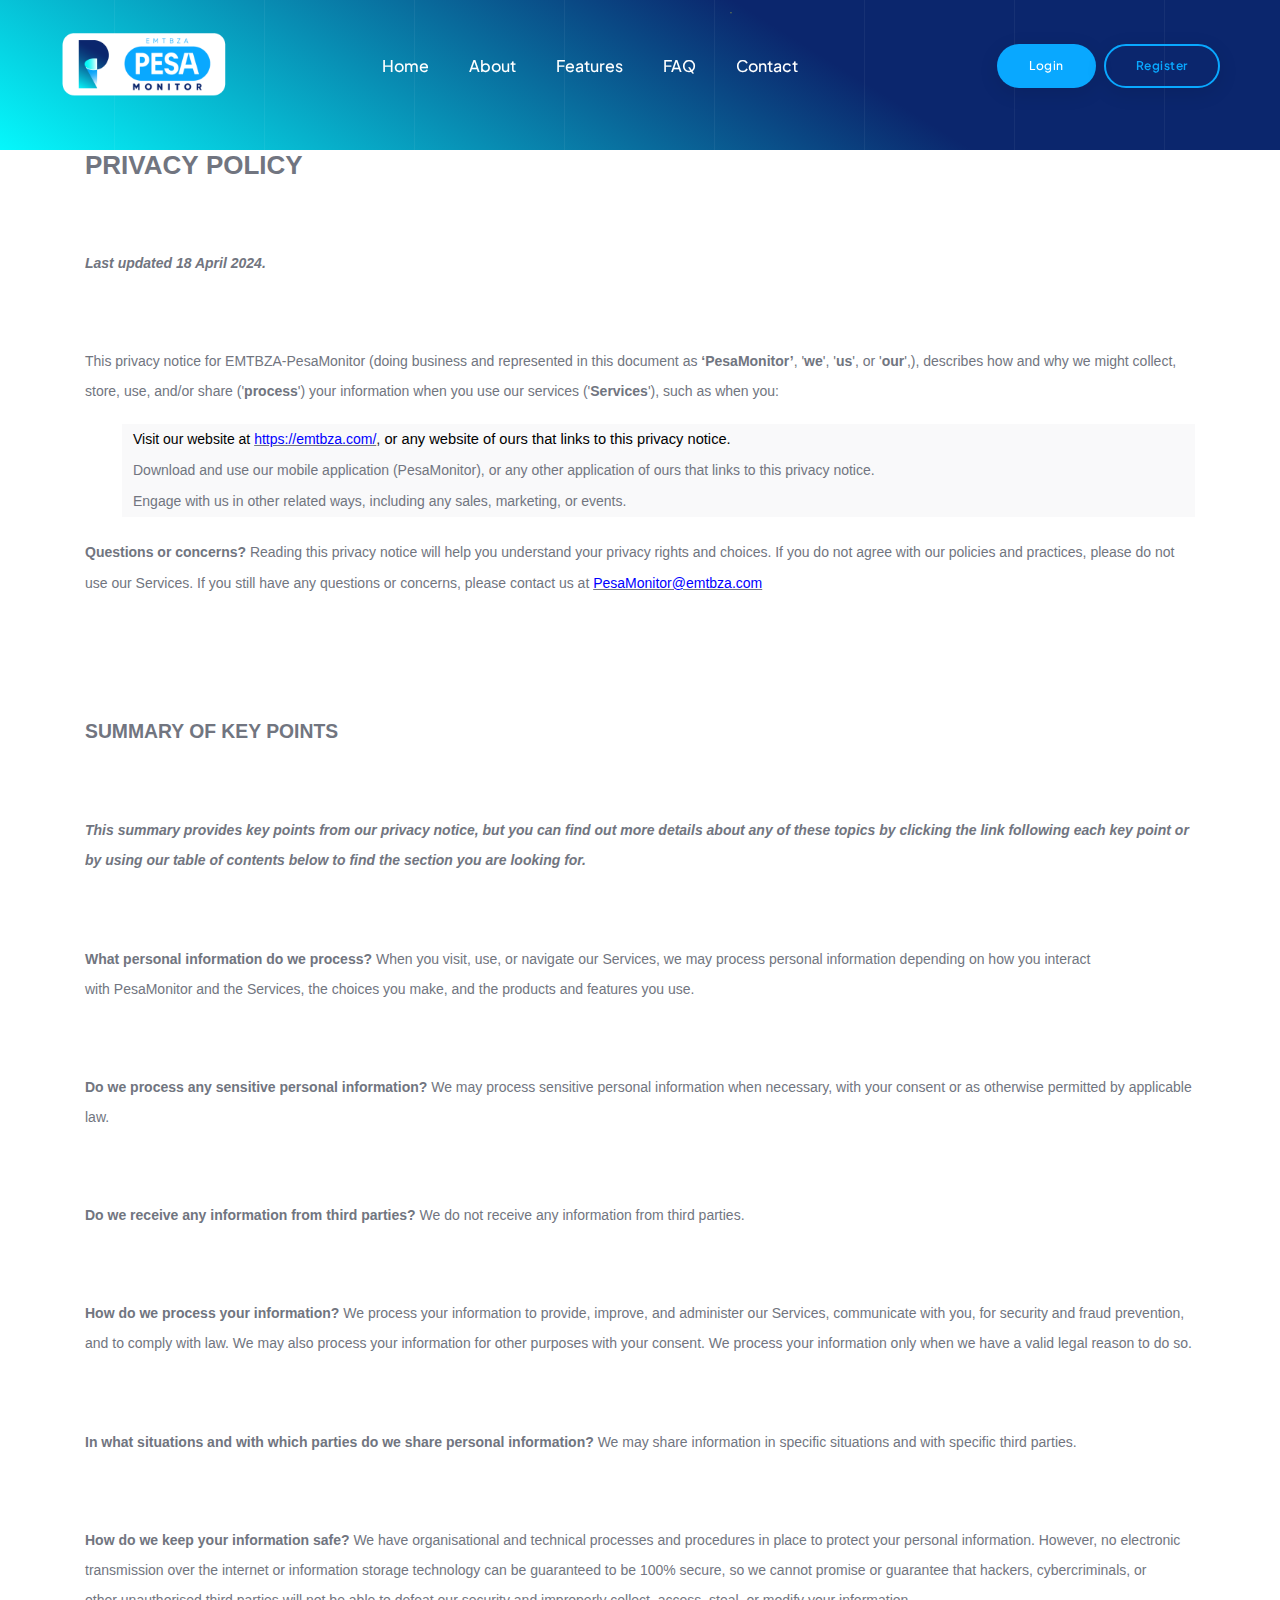
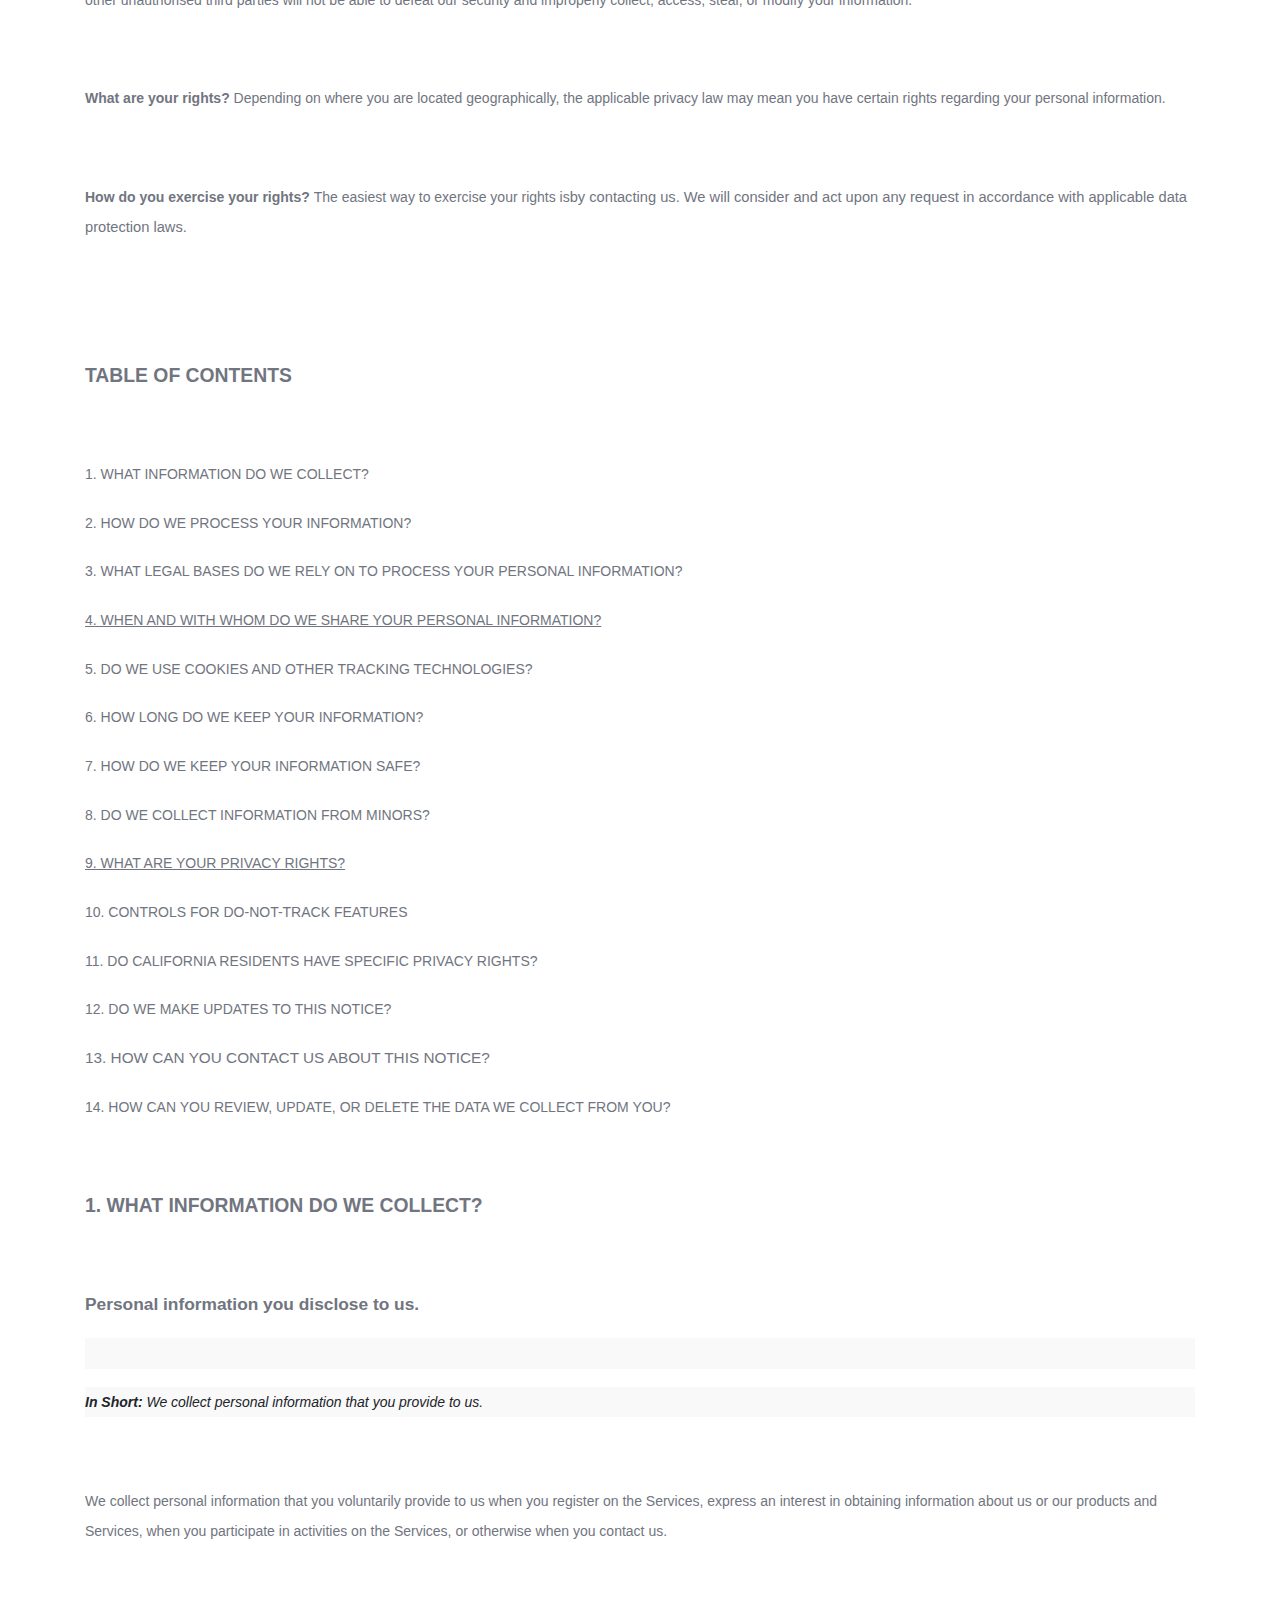
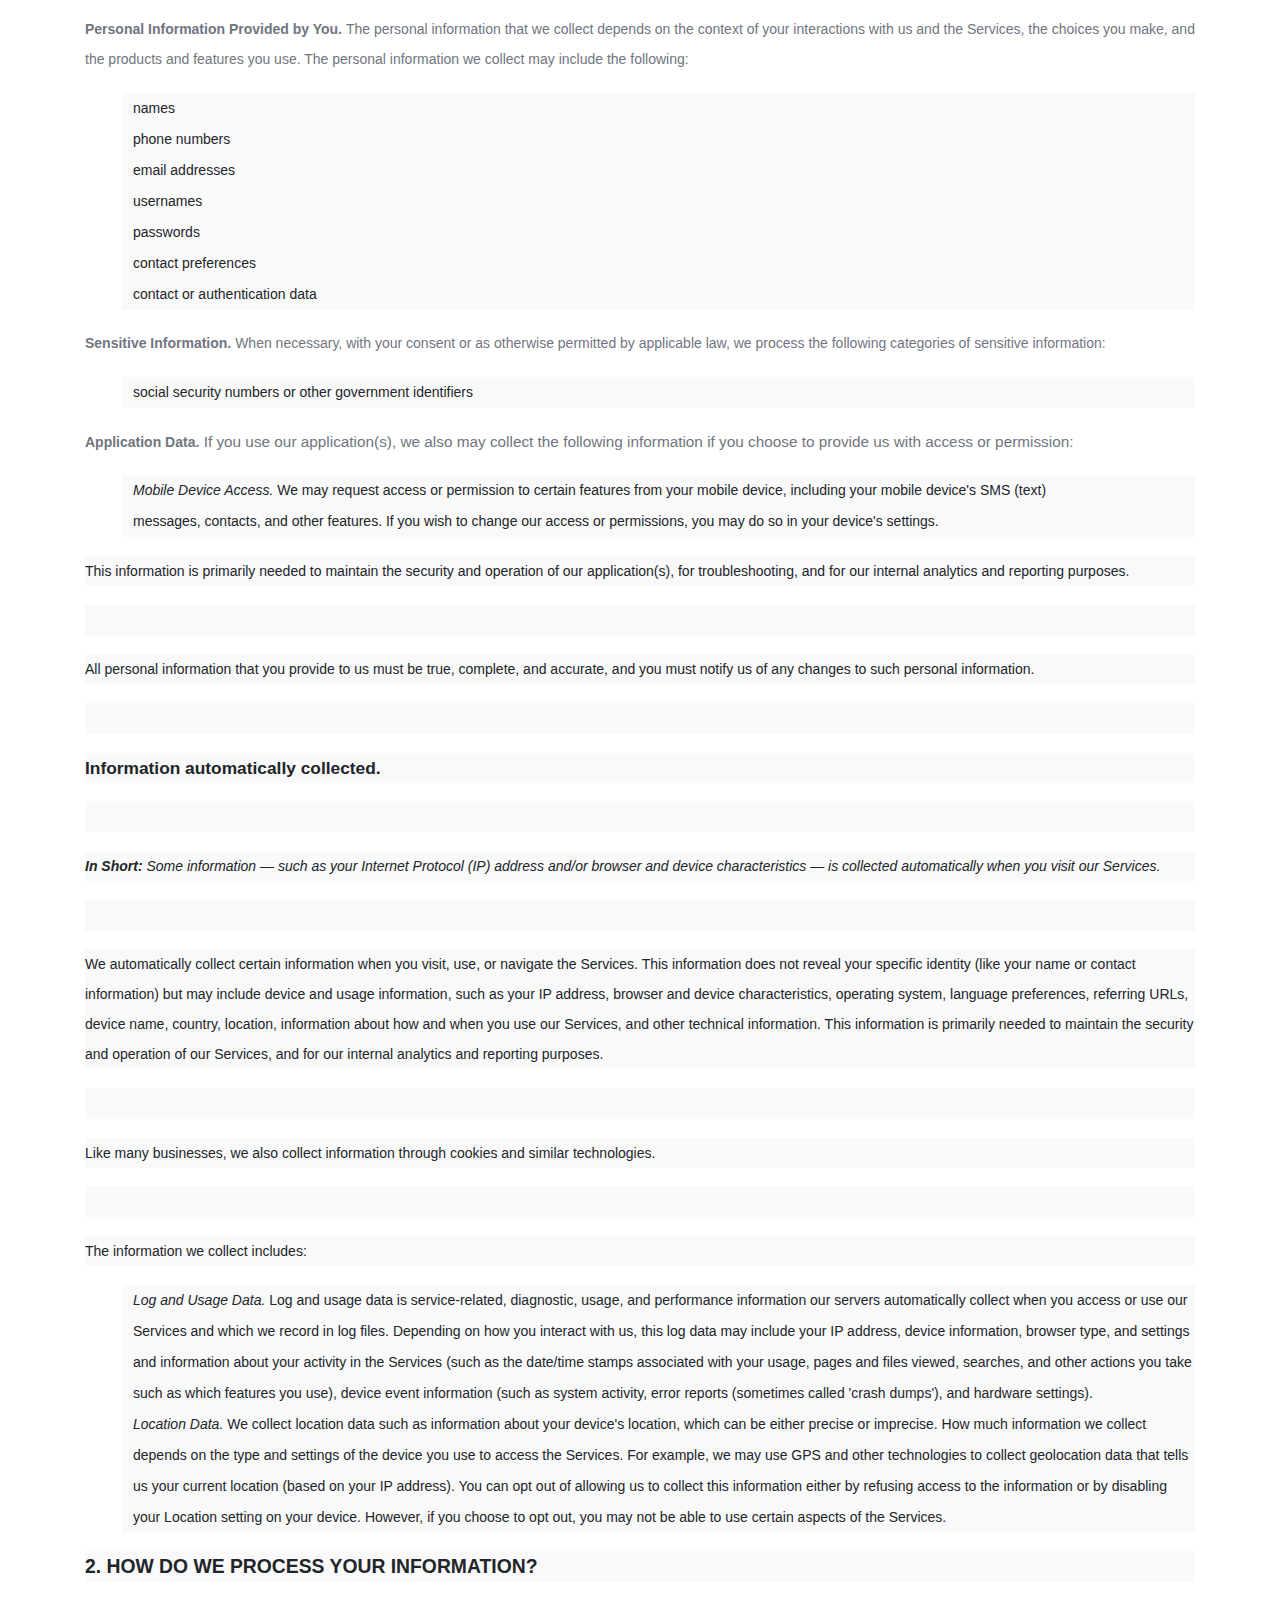
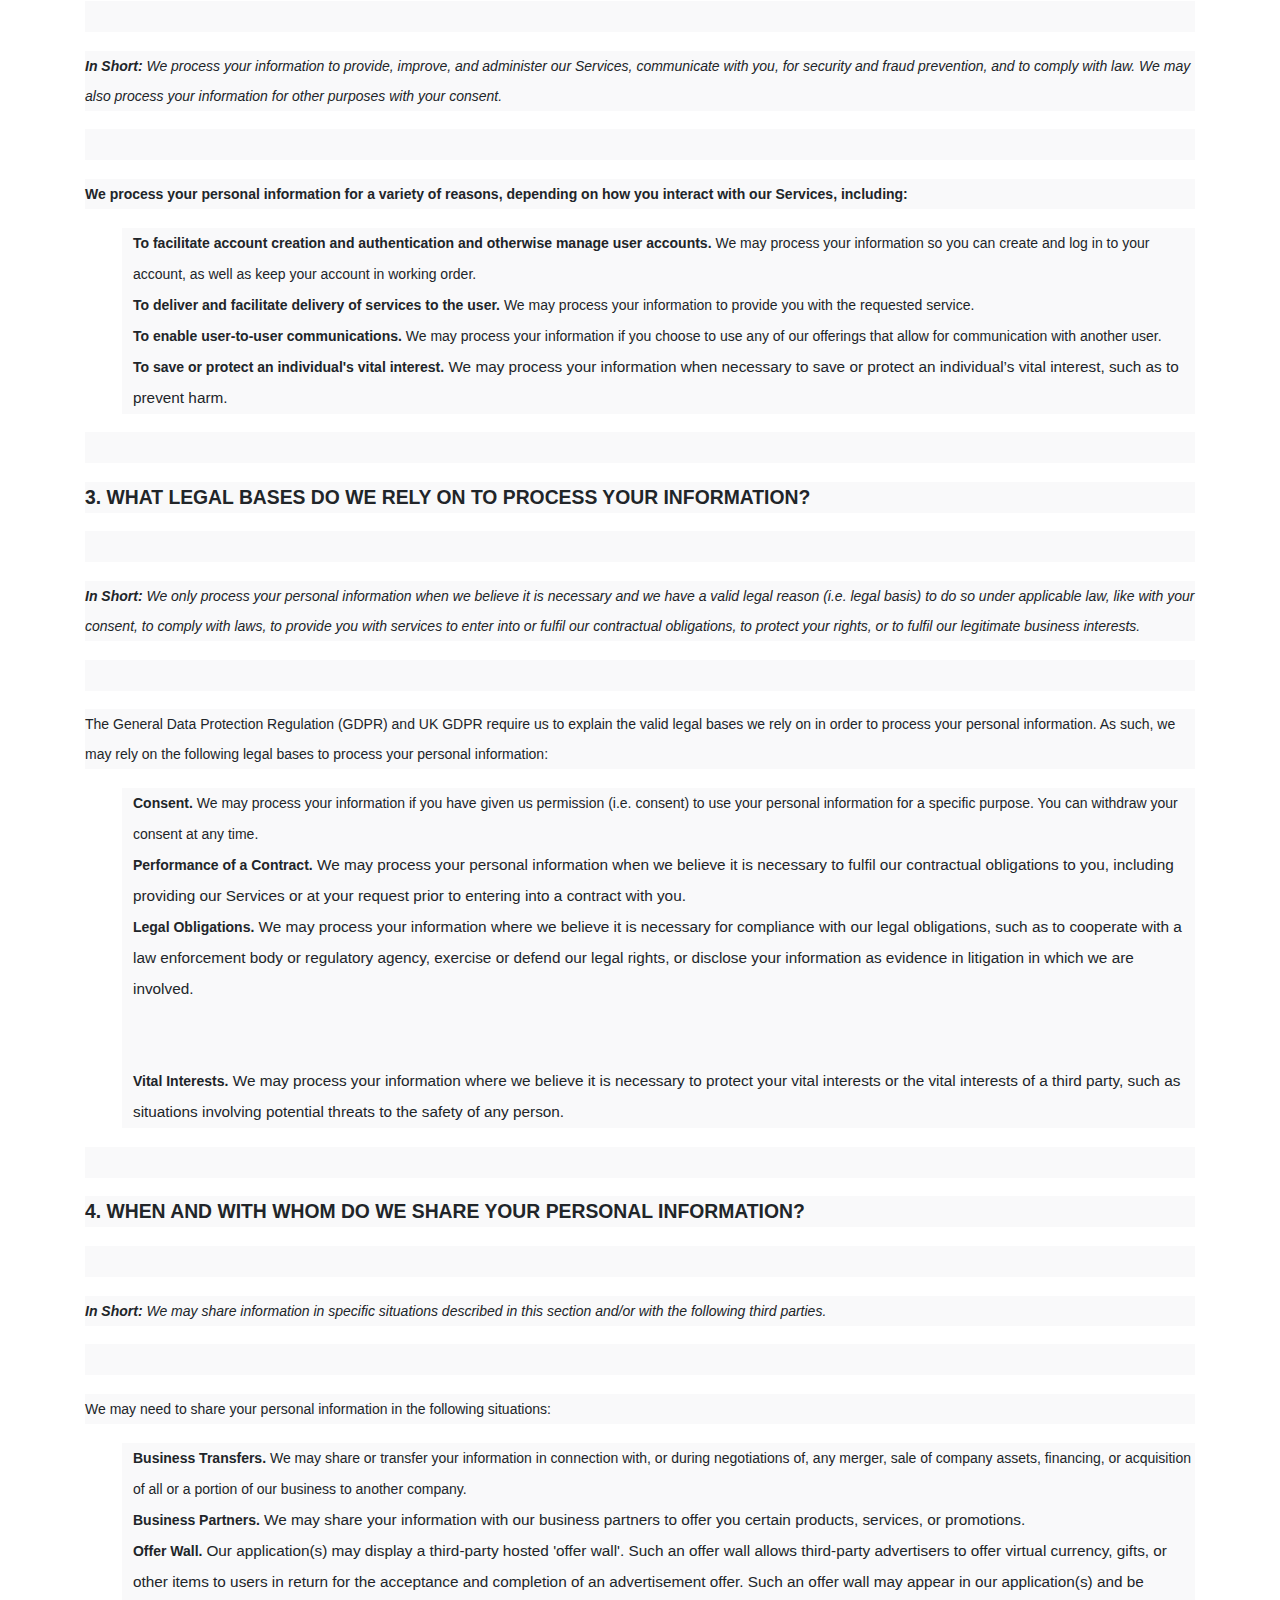
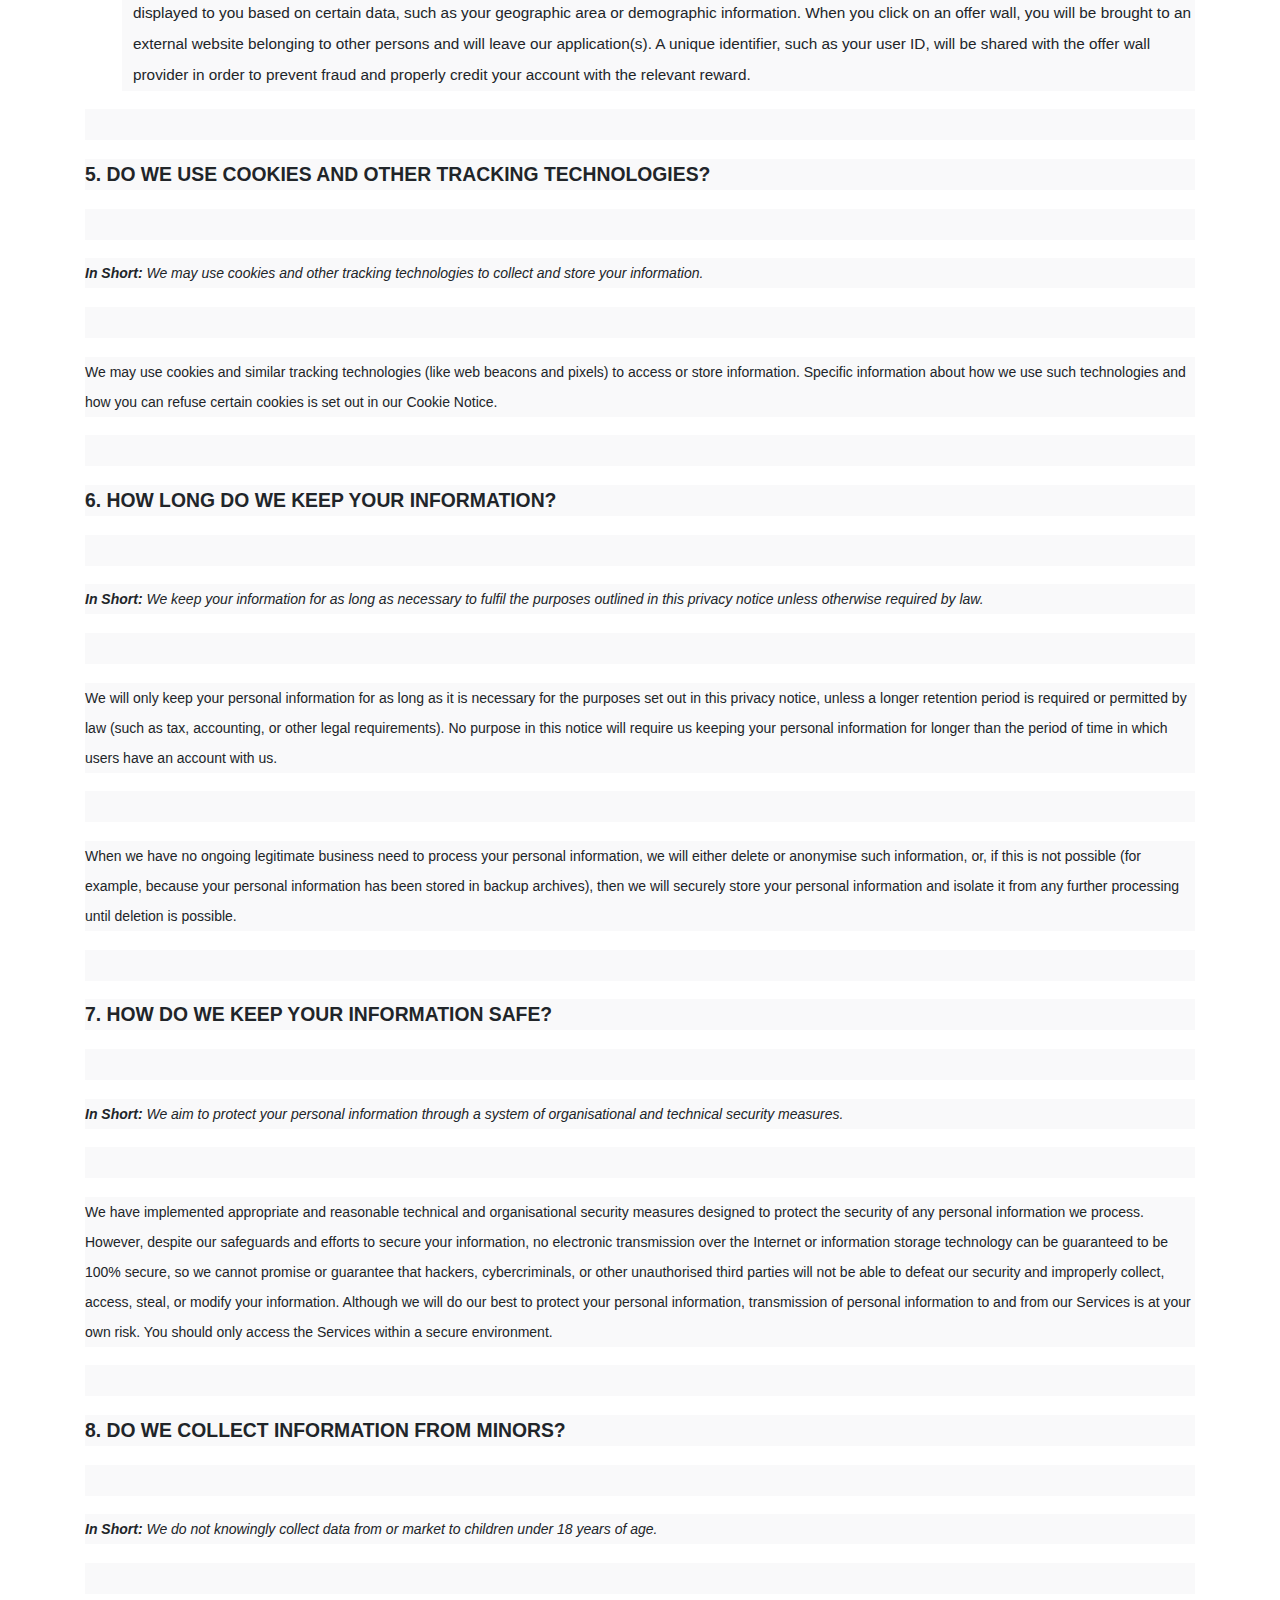
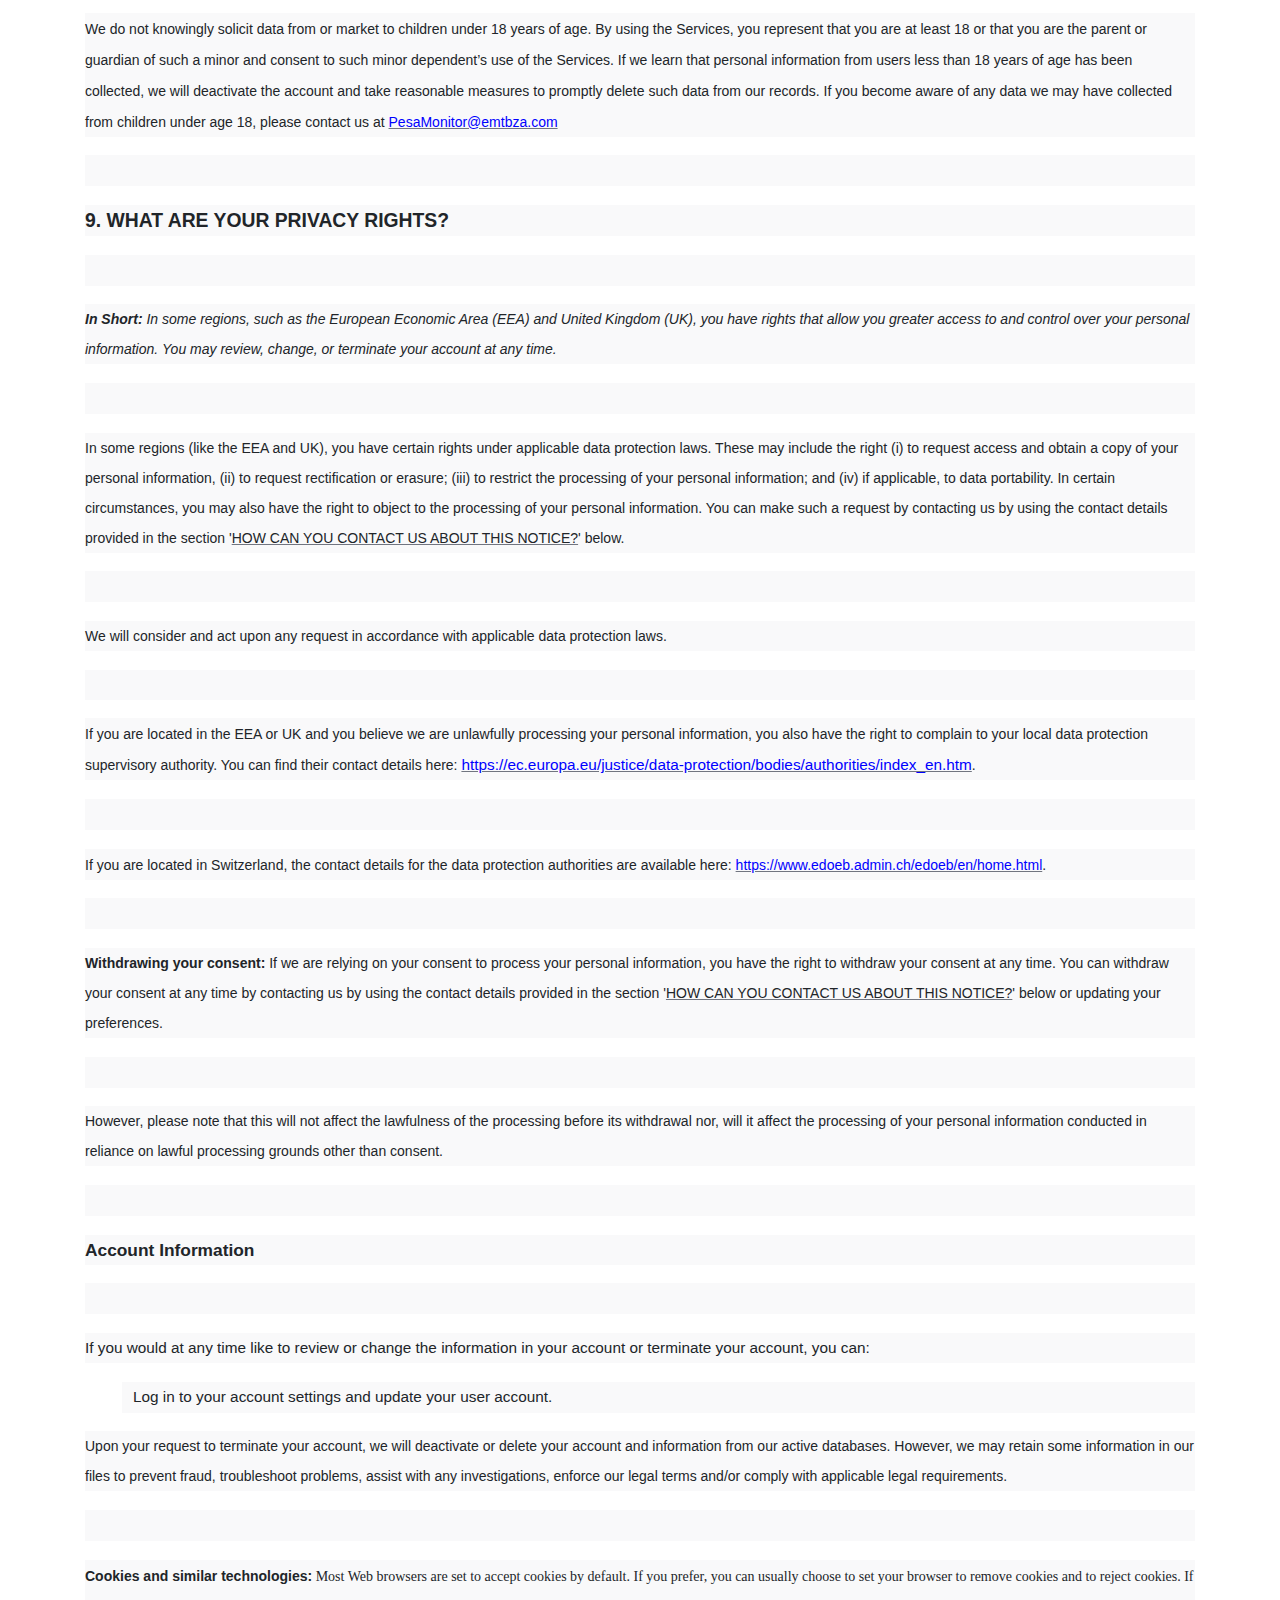
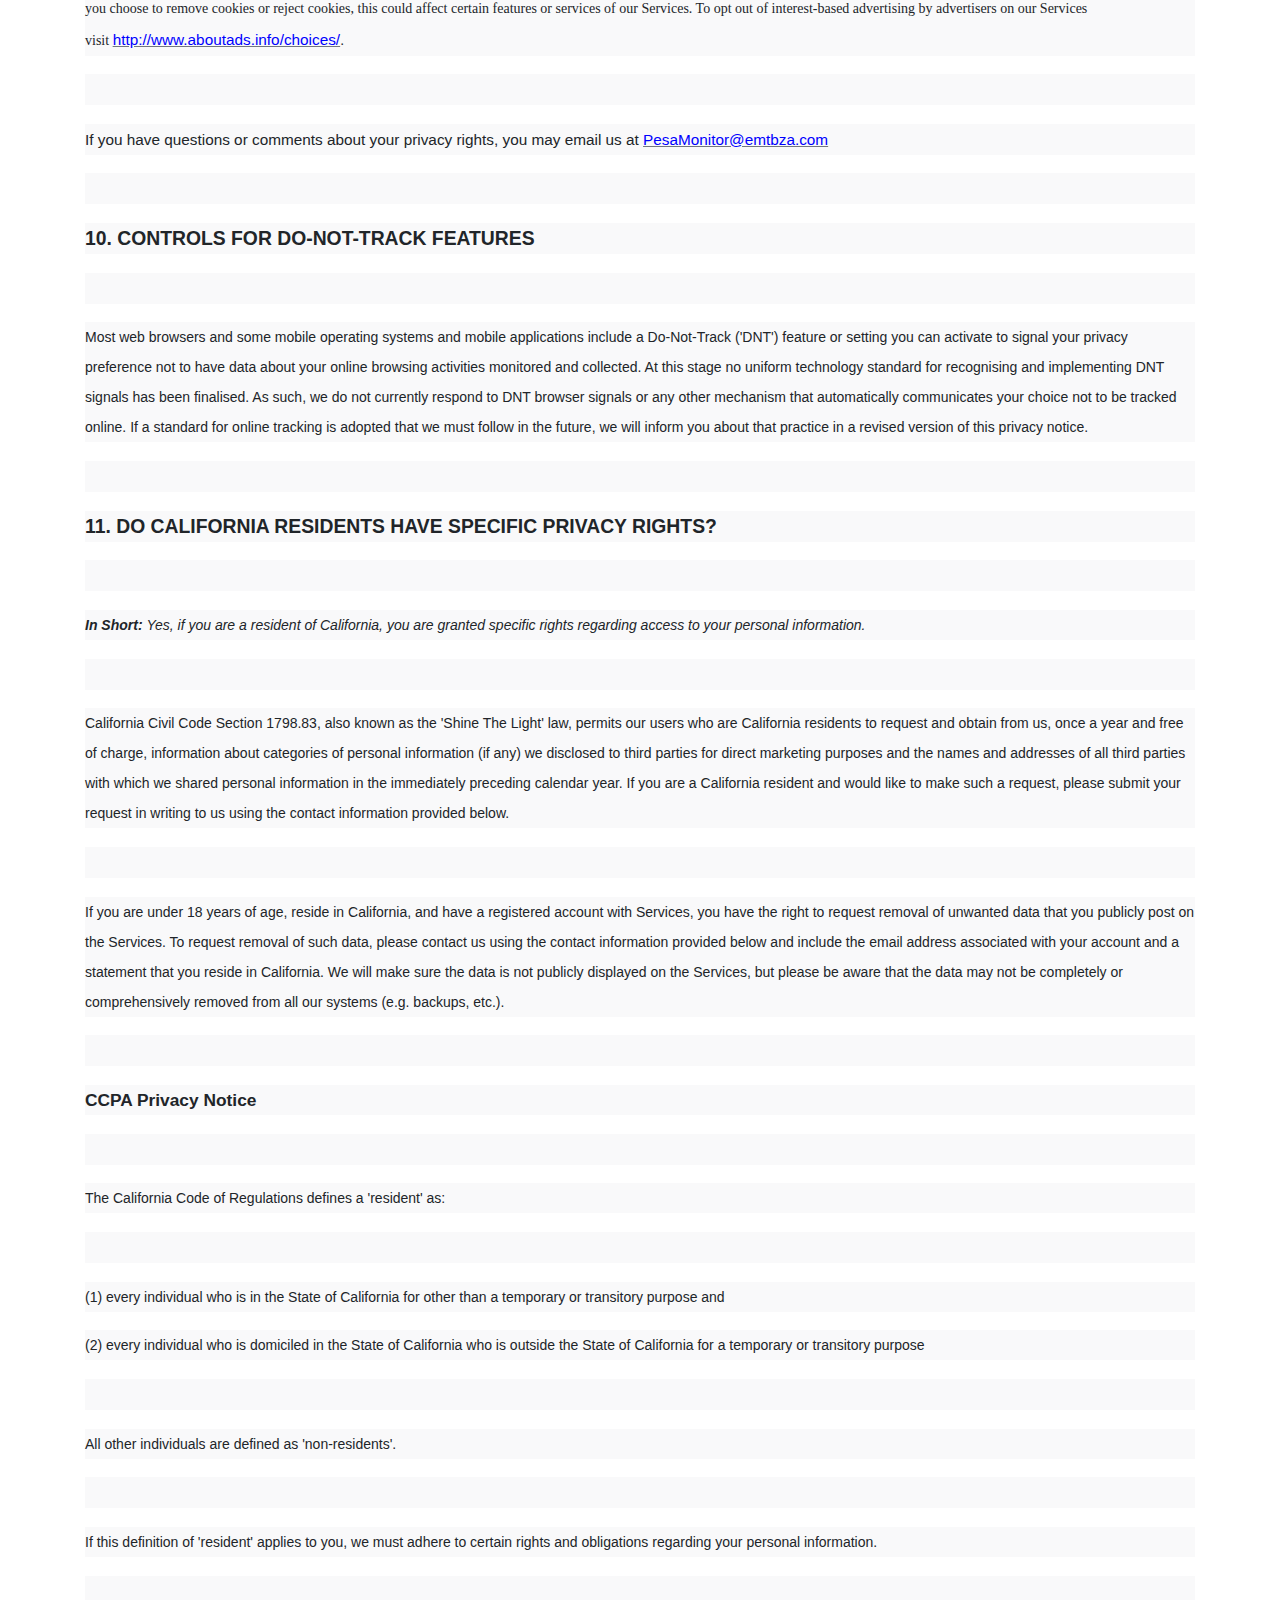
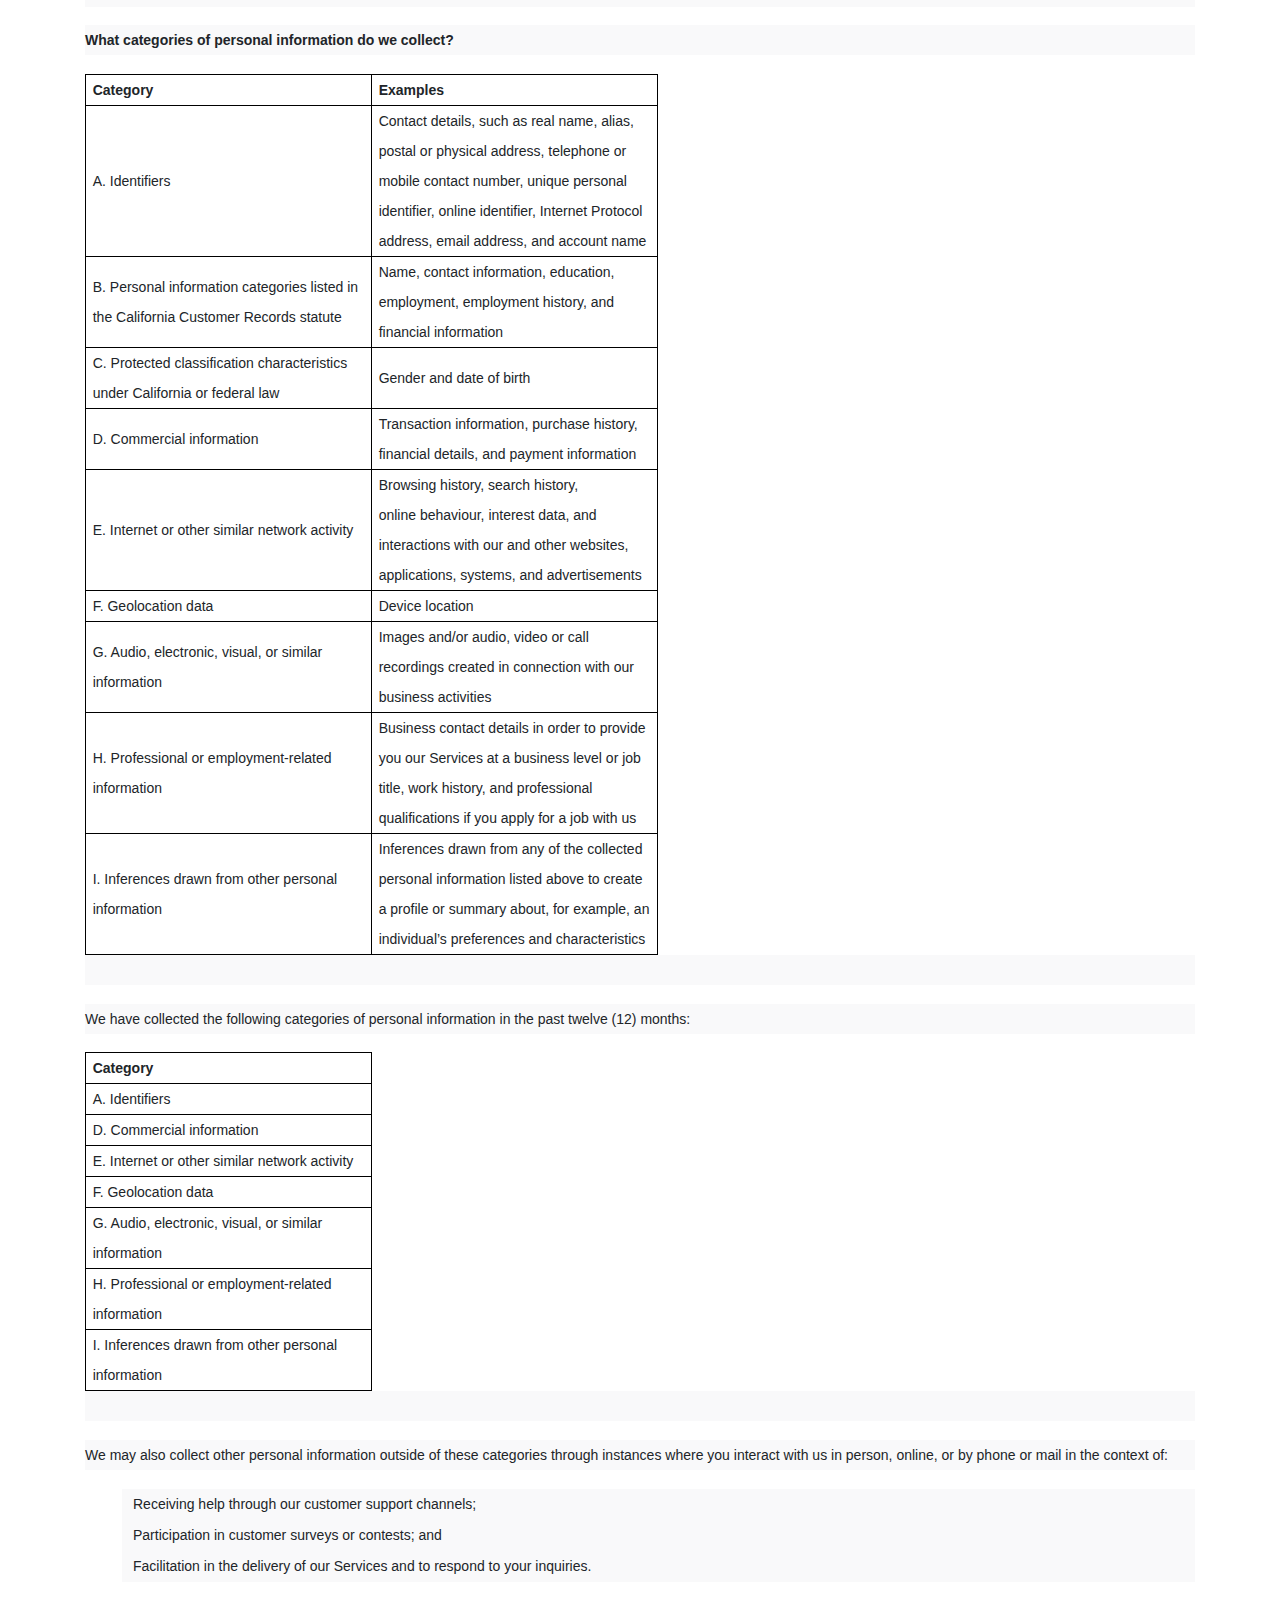
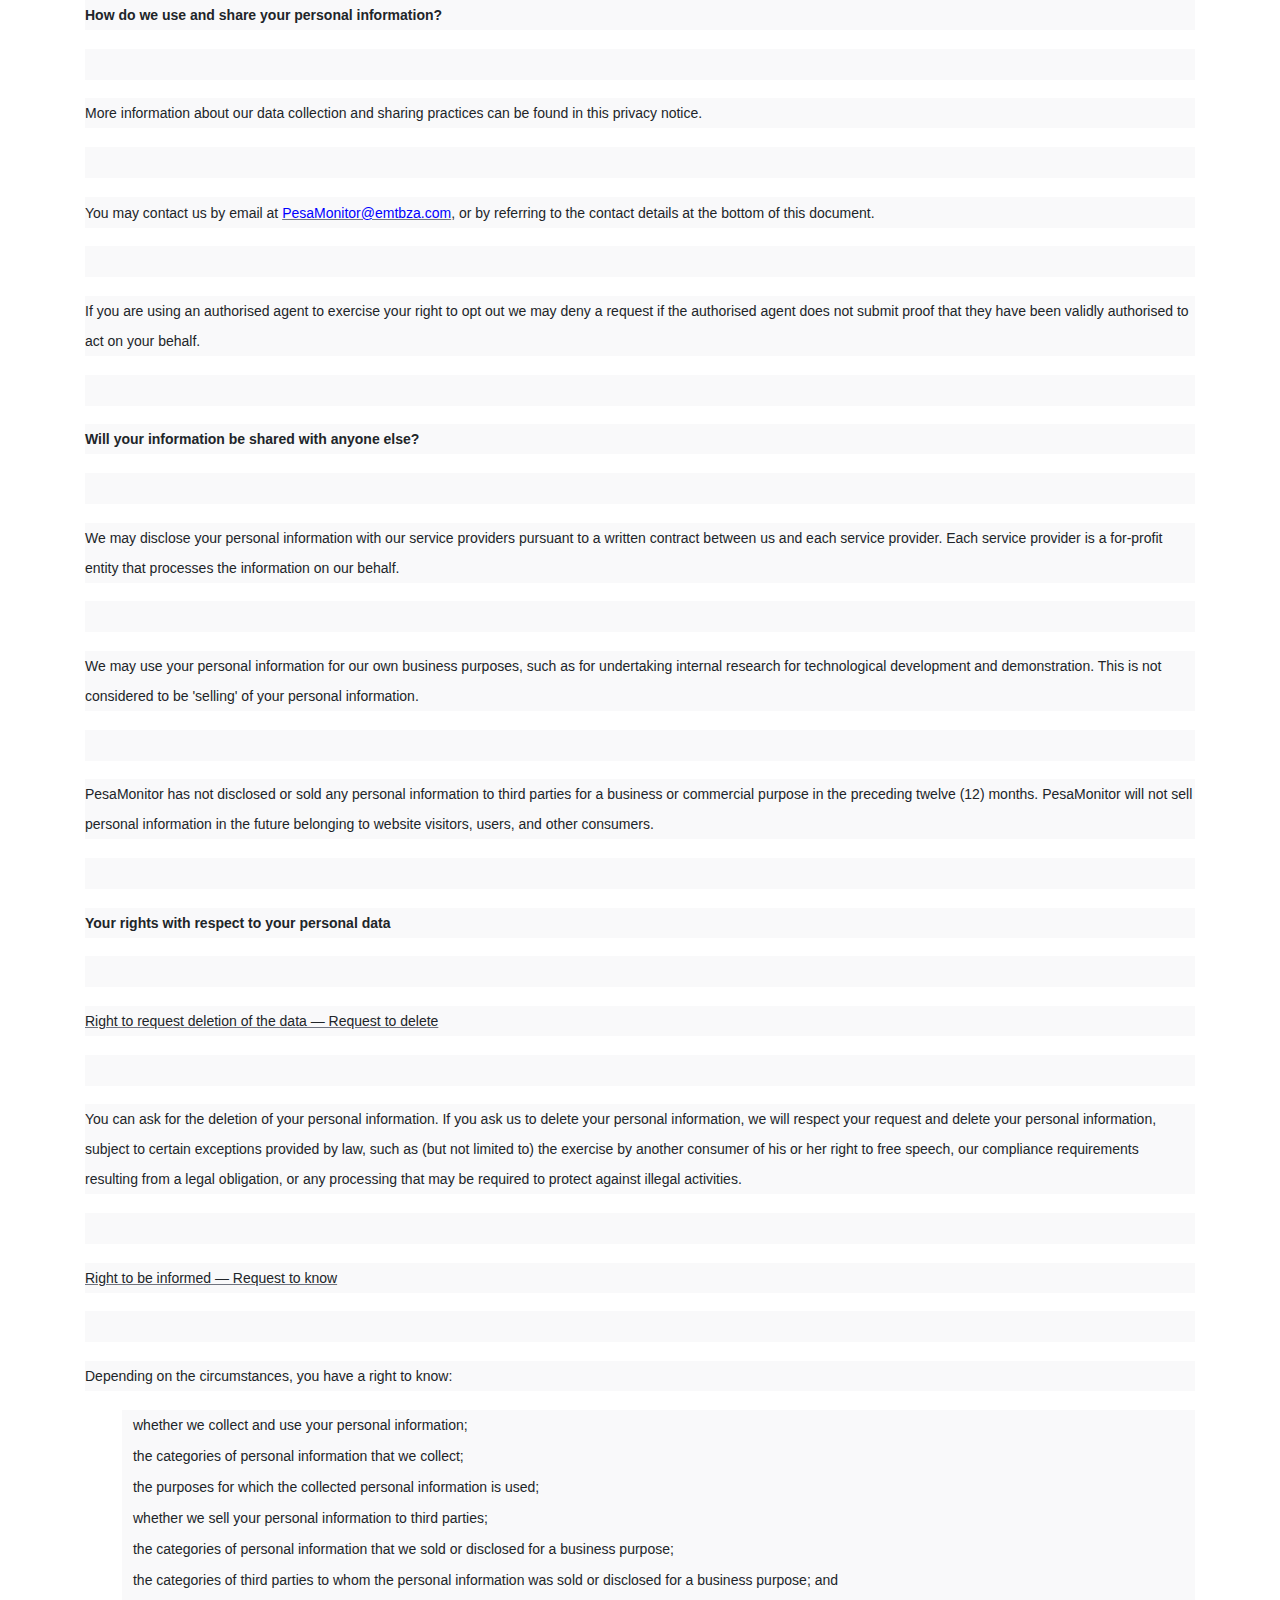
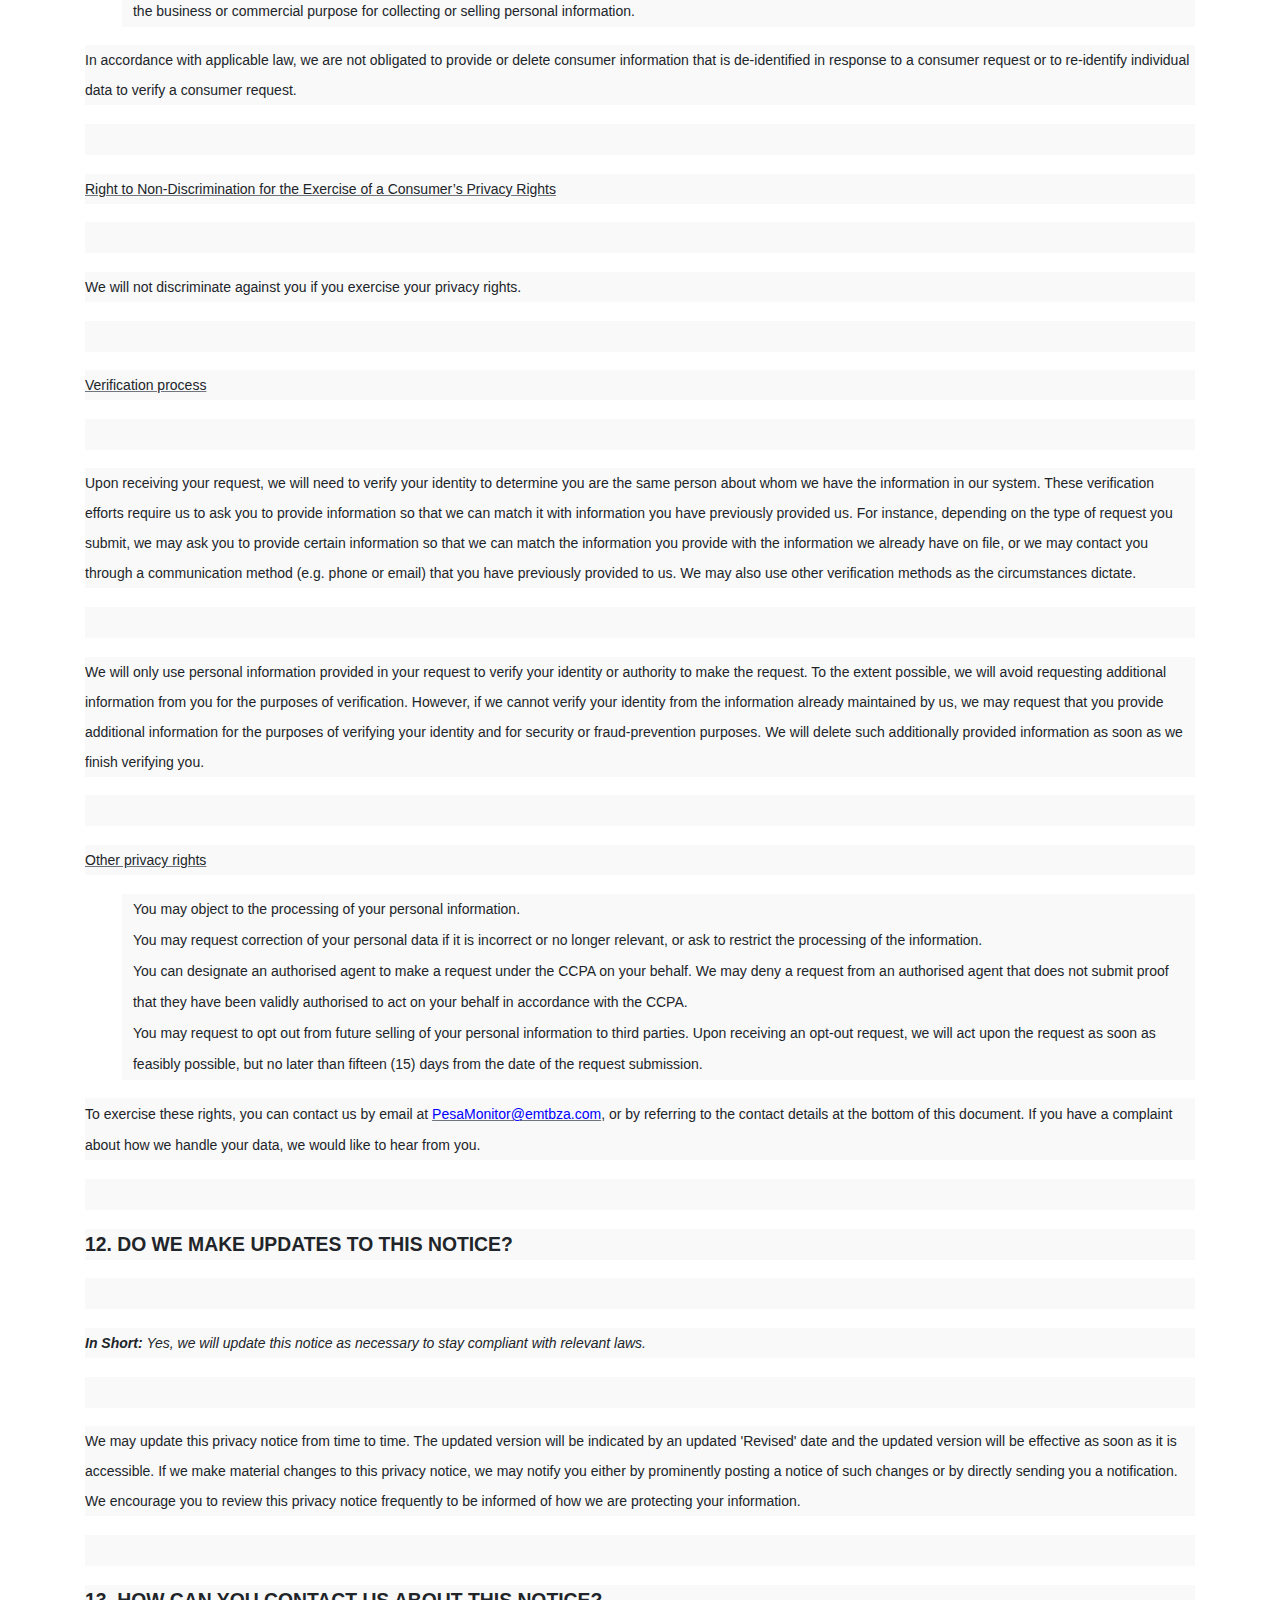
==== privacy-policy.html @ 973ac219 "Landing page" ====
<!doctype html>
<html class="no-js" lang="en">
    <head>
        <title>Pesa Monitor by EMTBZA - Addressing the lack of transparency and accountability in African economic growth</title>
        <meta charset="utf-8">
        <meta http-equiv="X-UA-Compatible" content="IE=edge" />
        <meta name="author" content="ThemeZaa">
        <meta name="viewport" content="width=device-width,initial-scale=1.0" />
        <meta name="description" content="Elevate your online presence with Crafto - a modern, versatile, multipurpose Bootstrap 5 responsive HTML5, SCSS template using highly creative 48+ ready demos.">
        <!-- favicon icon -->
        <link rel="shortcut icon" href="images/favicon.png">
        <link rel="apple-touch-icon" href="images/apple-touch-icon-57x57.png">
        <link rel="apple-touch-icon" sizes="72x72" href="images/apple-touch-icon-72x72.png">
        <link rel="apple-touch-icon" sizes="114x114" href="images/apple-touch-icon-114x114.png">
        <!-- google fonts preconnect -->
        <link rel="preconnect" href="https://fonts.googleapis.com" crossorigin>
        <link rel="preconnect" href="https://fonts.gstatic.com" crossorigin>
        <!-- style sheets and font icons -->
        <link rel="stylesheet" href="css/vendors.min.css"/>
        <link rel="stylesheet" href="css/icon.min.css"/>
        <link rel="stylesheet" href="css/style.css"/>
        <link rel="stylesheet" href="css/responsive.css"/>
        <link rel="stylesheet" href="demos/elearning/elearning.css" />
    </head>
    <body data-mobile-nav-trigger-alignment="right" data-mobile-nav-style="modern" data-mobile-nav-bg-color="#313e3b">
        <!-- start header -->
        <header> 
            <!-- start navigation -->
            <nav class="navbar navbar-expand-lg header-transparent bg-transparent header-reverse" data-header-hover="light">
                <div class="container-fluid">
                    <div class="col-auto col-lg-2 me-lg-0 me-auto">
                        <a class="navbar-brand" href="/">
                            <img src="images/logovmtool.png" data-at2x="images/logovmtool.png" alt="" class="default-logo">
                            <img src="images/logovmtool.png" data-at2x="images/logovmtool.png" alt="" class="alt-logo">
                            <img src="images/logovmtool.png" data-at2x="images/logovmtool.png" alt="" class="mobile-logo"> 
                        </a>
                    </div>
                    <div class="col-auto menu-order position-static">
                        <button class="navbar-toggler float-start" type="button" data-bs-toggle="collapse" data-bs-target="#navbarNav" aria-controls="navbarNav" aria-label="Toggle navigation">
                            <span class="navbar-toggler-line"></span>
                            <span class="navbar-toggler-line"></span>
                            <span class="navbar-toggler-line"></span>
                            <span class="navbar-toggler-line"></span>
                        </button>
                        <div class="collapse navbar-collapse" id="navbarNav"> 
                            <ul class="navbar-nav alt-font"> 
                                <li class="nav-item"><a href="/" class="nav-link">Home</a></li>
                                <li class="nav-item"><a href="#about" class="nav-link">About</a></li>
                                <li class="nav-item"><a href="#feature" class="nav-link">Features</a></li>
                                <li class="nav-item"><a href="#faq" class="nav-link">FAQ</a></li>
                                <li class="nav-item"><a href="#contact" class="nav-link">Contact</a></li>
                            </ul>
                        </div>
                    </div>
                    <div class="col-auto col-lg-3 text-end d-none d-sm-flex">
                        <div class="header-icon">
                            <div class="me-lg-2"><a href="/login" target="_blank"
                                class="btn btn-dual btn-dark-gray btn-small btn-switch-text btn-rounded text-transform-none btn-box-shadow purchase-envato">
                                <span>
                                    <span class="btn-double-text" data-text="Login">Login</span>
                                </span>
                            </a></div>
                            <div><a href="/register" target="_blank"
                                    class="btn btn-dual btn-transparent-light-gray btn-small btn-switch-text btn-rounded text-transform-none btn-box-shadow purchase-envato">
                                    <span>
                                        <span class="btn-double-text" data-text="Register">Register</span>
                                    </span>
                                </a></div>
                        </div>  
                    </div>
                </div>
            </nav>
            <!-- end navigation -->
        </header>
        <!-- end header --> 
        <!-- start section -->
        <section class="p-0 hero-home-bg overflow-hidden bg-dark-gray full-screen ipad-top-space-margin md-h-auto position-relative md-pb-70px sm-pb-40px cover-background h-custom">
            <div class="background-position-center-top h-100 w-100 position-absolute left-0px top-0" style="background-image: url('images/vertical-line-bg-small.svg')"></div>
            <div id="particles-style-01" class="h-100 position-absolute left-0px top-0 w-100" data-particle="true" data-particle-options='{"particles": {"number": {"value": 6,"density": {"enable": true,"value_area": 2000}},"color": {"value": ["#d5d52b", "#d5d52b", "#d5d52b", "#d5d52b", "#d5d52b"]},"shape": {"type": "circle","stroke":{"width":0,"color":"#000000"}},"opacity": {"value": 1,"random": false,"anim": {"enable": false,"speed": 1,"sync": false}},"size": {"value": 8,"random": true,"anim": {"enable": false,"sync": true}},"line_linked":{"enable":false,"distance":0,"color":"#ffffff","opacity":1,"width":1},"move": {"enable": true,"speed":1,"direction": "right","random": false,"straight": false}},"interactivity": {"detect_on": "canvas","events": {"onhover": {"enable": false,"mode": "repulse"},"onclick": {"enable": false,"mode": "push"},"resize": true}},"retina_detect": false}'></div> 
            <div class="position-absolute left-minus-80px top-25" data-bottom-top="transform: translateY(-80px)" data-top-bottom="transform: translateY(80px)">
                
            </div>
        </section>
        <section class="p-0">
            <div class="container">
                <div class="privacy">
                    <div>
                        <p style="margin-top:0pt; margin-bottom:14pt; font-size:19.5pt; background-color:#ffffff;"><strong><span
                                    style="font-family:Arial;">PRIVACY</span></strong><strong><span
                                    style="font-family:Arial;">&nbsp;</span></strong><strong><span
                                    style="font-family:Arial;">POLICY</span></strong></p>
                        <p style="margin-top:0pt; margin-bottom:14pt; font-size:10.5pt; background-color:#ffffff;"><span
                                style="font-family:Roboto; color:#212529;">&nbsp;</span></p>
                        <p style="margin-top:0pt; margin-bottom:14pt; font-size:10.5pt; background-color:#ffffff;"><strong><em><span
                                        style="font-family:Arial;">Last updated</span></em></strong><strong><em><span
                                        style="font-family:Arial;">&nbsp;</span></em></strong><strong><em><span
                                        style="font-family:Arial;">18 April 2024.</span></em></strong></p>
                        <p style="margin-top:0pt; margin-bottom:14pt; font-size:11pt; background-color:#ffffff;"><span
                                style="font-family:Nunito; color:#212529;">&nbsp;</span></p>
                        <p style="margin-top:0pt; margin-bottom:14pt; font-size:10.5pt; background-color:#ffffff;"><span
                                style="font-family:Arial;">This privacy notice for</span><span
                                style="font-family:Arial;">&nbsp;</span><span style="font-family:Arial;">EMTBZA-PesaMonitor (doing
                                business and represented in this document
                                as</span><span style="font-family:Arial;">&nbsp;</span><strong><span
                                    style="font-family:Arial;">&lsquo;PesaMonitor&rsquo;</span></strong><span
                                style="font-family:Arial;">,
                                &apos;</span><strong><span style="font-family:Arial;">we</span></strong><span
                                style="font-family:Arial;">&apos;, &apos;</span><strong><span
                                    style="font-family:Arial;">us</span></strong><span style="font-family:Arial;">&apos;, or
                                &apos;</span><strong><span style="font-family:Arial;">our</span></strong><span
                                style="font-family:Arial;">&apos;,), describes how and why we might collect, store, use, and/or share
                                (&apos;</span><strong><span style="font-family:Arial;">process</span></strong><span
                                style="font-family:Arial;">&apos;) your information when you use our services
                                (&apos;</span><strong><span style="font-family:Arial;">Services</span></strong><span
                                style="font-family:Arial;">&apos;), such as
                                when you:</span></p>
                        <ul type="square" style="margin:0pt; padding-left:0pt;">
                            <li
                                style="margin-top:14pt; margin-left:27.58pt; padding-left:8.42pt; font-family:serif; font-size:10pt; color:#212529; background-color:#f9f9fa;">
                                <span style="font-family:Arial; font-size:10.5pt; color:#000000;">Visit our website</span><span
                                    style="font-family:Arial; font-size:10.5pt; color:#000000;">&nbsp;</span><span
                                    style="font-family:Arial; font-size:10.5pt; color:#000000;">at</span><span
                                    style="font-family:Arial; font-size:10.5pt; color:#000000;">&nbsp;</span><a
                                    href="https://emtbza.com/" target="_blank" style="text-decoration:none;"><u><span
                                            style="font-family:Arial; font-size:10.5pt; color:#0000ff;">https://emtbza.com/</span></u></a><span
                                    style="font-family:Arial; font-size:11pt;">,&nbsp;</span><span
                                    style="font-family:Arial; font-size:11pt; color:#000000;">or any website of ours that links to this
                                    privacy notice.</span>
                            </li>
                        </ul>
                        <ul type="square" style="margin:0pt; padding-left:0pt;">
                            <li
                                style="margin-left:27.58pt; padding-left:8.42pt; font-family:serif; font-size:10pt; background-color:#f9f9fa;">
                                <span style="font-family:Arial; font-size:10.5pt;">Download and use</span><span
                                    style="font-family:Arial; font-size:10.5pt;">&nbsp;</span><span
                                    style="font-family:Arial; font-size:10.5pt;">our mobile application</span><span
                                    style="font-family:Arial; font-size:10.5pt;">&nbsp;</span><span
                                    style="font-family:Arial; font-size:10.5pt;">(PesaMonitor),</span><span
                                    style="font-family:Arial; font-size:10.5pt;">&nbsp;</span><span
                                    style="font-family:Arial; font-size:10.5pt;">or any other application of ours that links to this
                                    privacy
                                    notice.</span>
                            </li>
                        </ul>
                        <ul type="square" style="margin:0pt; padding-left:0pt;">
                            <li
                                style="margin-left:27.58pt; margin-bottom:14pt; padding-left:8.42pt; font-family:serif; font-size:10pt; background-color:#f9f9fa;">
                                <span style="font-family:Arial; font-size:10.5pt;">Engage with us in other related ways, including any
                                    sales, marketing, or events.</span>
                            </li>
                        </ul>
                        <p style="margin-top:0pt; margin-bottom:14pt; background-color:#ffffff;"><strong><span
                                    style="font-family:Arial; font-size:10.5pt;">Questions or concerns?</span></strong><strong><span
                                    style="font-family:Arial; font-size:10.5pt;">&nbsp;</span></strong><span
                                style="font-family:Arial; font-size:10.5pt;">Reading this privacy notice will help you understand your
                                privacy rights and choices. If you do not agree with our policies and practices, please do not use our
                                Services. If you still have any questions or concerns, please contact us at</span><span
                                style="font-family:Arial; font-size:10.5pt;">&nbsp;</span><a href="mailto:PesaMonitor@emtbza.com"
                                style="text-decoration:none;"><u><span
                                        style="font-family:Arial; font-size:10.5pt; color:#0000ff;">PesaMonitor@emtbza.com</span></u></a>
                        </p>
                        <p style="margin-top:0pt; margin-bottom:14pt; font-size:10.5pt; background-color:#ffffff;"><span
                                style="font-family:Roboto; color:#212529;">&nbsp;</span></p>
                        <p style="margin-top:0pt; margin-bottom:14pt; font-size:10.5pt; background-color:#ffffff;"><span
                                style="font-family:Roboto; color:#212529;">&nbsp;</span></p>
                        <p style="margin-top:0pt; margin-bottom:14pt; font-size:14.5pt; background-color:#ffffff;"><strong><span
                                    style="font-family:Arial;">SUMMARY OF KEY POINTS</span></strong></p>
                        <p style="margin-top:0pt; margin-bottom:14pt; font-size:10.5pt; background-color:#ffffff;"><span
                                style="font-family:Roboto; color:#212529;">&nbsp;</span></p>
                        <p style="margin-top:0pt; margin-bottom:14pt; font-size:10.5pt; background-color:#ffffff;"><strong><em><span
                                        style="font-family:Arial;">This summary provides key points from our privacy notice, but you can
                                        find out more details about any of these topics by clicking the link following each key point or
                                        by
                                        using our table of contents below to find the section you are looking for.</span></em></strong>
                        </p>
                        <p style="margin-top:0pt; margin-bottom:14pt; font-size:10.5pt; background-color:#ffffff;"><span
                                style="font-family:Roboto; color:#212529;">&nbsp;</span></p>
                        <p style="margin-top:0pt; margin-bottom:14pt; font-size:10.5pt; background-color:#ffffff;"><strong><span
                                    style="font-family:Arial;">What personal information do we process?</span></strong><span
                                style="font-family:Arial;">&nbsp;</span><span style="font-family:Arial;">When you visit, use, or
                                navigate
                                our Services, we may process personal information depending on how you interact with</span><span
                                style="font-family:Arial;">&nbsp;</span><span style="font-family:Arial;">PesaMonitor and the Services,
                                the
                                choices you make, and the products and features you use.</span></p>
                        <p style="margin-top:0pt; margin-bottom:14pt; font-size:10.5pt; background-color:#ffffff;"><span
                                style="font-family:Roboto; color:#212529;">&nbsp;</span></p>
                        <p style="margin-top:0pt; margin-bottom:14pt; font-size:10.5pt; background-color:#ffffff;"><strong><span
                                    style="font-family:Arial;">Do we process any sensitive personal information?</span></strong><span
                                style="font-family:Arial;">&nbsp;</span><span style="font-family:Arial;">We may process sensitive
                                personal
                                information when necessary, with your consent or as otherwise permitted by applicable law.</span></p>
                        <p style="margin-top:0pt; margin-bottom:14pt; font-size:10.5pt; background-color:#ffffff;"><span
                                style="font-family:Roboto; color:#212529;">&nbsp;</span></p>
                        <p style="margin-top:0pt; margin-bottom:14pt; font-size:10.5pt; background-color:#ffffff;"><strong><span
                                    style="font-family:Arial;">Do we receive any information from third parties?</span></strong><span
                                style="font-family:Arial;">&nbsp;</span><span style="font-family:Arial;">We do not receive any
                                information
                                from third parties.</span></p>
                        <p style="margin-top:0pt; margin-bottom:14pt; font-size:10.5pt; background-color:#ffffff;"><span
                                style="font-family:Roboto; color:#212529;">&nbsp;</span></p>
                        <p style="margin-top:0pt; margin-bottom:14pt; font-size:10.5pt; background-color:#ffffff;"><strong><span
                                    style="font-family:Arial;">How do we process your information?</span></strong><span
                                style="font-family:Arial;">&nbsp;</span><span style="font-family:Arial;">We process your information to
                                provide, improve, and administer our Services, communicate with you, for security and fraud prevention,
                                and
                                to comply with law. We may also process your information for other purposes with your consent. We
                                process
                                your information only when we have a valid legal reason to do so.</span></p>
                        <p style="margin-top:0pt; margin-bottom:14pt; font-size:10.5pt; background-color:#ffffff;"><span
                                style="font-family:Roboto; color:#212529;">&nbsp;</span></p>
                        <p style="margin-top:0pt; margin-bottom:14pt; font-size:10.5pt; background-color:#ffffff;"><strong><span
                                    style="font-family:Arial;">In what situations and with which</span></strong><strong><span
                                    style="font-family:Arial;">&nbsp;</span></strong><strong><span style="font-family:Arial;">parties do
                                    we
                                    share personal information?</span></strong><span style="font-family:Arial;">&nbsp;</span><span
                                style="font-family:Arial;">We may share information in specific situations and with specific</span><span
                                style="font-family:Arial;">&nbsp;</span><span style="font-family:Arial;">third parties.</span></p>
                        <p style="margin-top:0pt; margin-bottom:14pt; font-size:10.5pt; background-color:#ffffff;"><span
                                style="font-family:Roboto; color:#212529;">&nbsp;</span></p>
                        <p style="margin-top:0pt; margin-bottom:14pt; font-size:10.5pt; background-color:#ffffff;"><strong><span
                                    style="font-family:Arial;">How do we keep your information safe?</span></strong><span
                                style="font-family:Arial;">&nbsp;</span><span style="font-family:Arial;">We have</span><span
                                style="font-family:Arial;">&nbsp;</span><span style="font-family:Arial;">organisational</span><span
                                style="font-family:Arial;">&nbsp;</span><span style="font-family:Arial;">and technical processes and
                                procedures in place to protect your personal information. However, no electronic transmission over the
                                internet or information storage technology can be guaranteed to be 100% secure, so we cannot promise or
                                guarantee that hackers, cybercriminals, or other</span><span
                                style="font-family:Arial;">&nbsp;</span><span style="font-family:Arial;">unauthorised</span><span
                                style="font-family:Arial;">&nbsp;</span><span style="font-family:Arial;">third parties will not be able
                                to defeat our security and improperly collect,
                                access, steal, or modify your information.</span></p>
                        <p style="margin-top:0pt; margin-bottom:14pt; font-size:10.5pt; background-color:#ffffff;"><span
                                style="font-family:Roboto; color:#212529;">&nbsp;</span></p>
                        <p style="margin-top:0pt; margin-bottom:14pt; font-size:10.5pt; background-color:#ffffff;"><strong><span
                                    style="font-family:Arial;">What are your rights?</span></strong><span
                                style="font-family:Arial;">&nbsp;</span><span style="font-family:Arial;">Depending on where you are
                                located
                                geographically, the applicable privacy law may mean you have certain rights regarding your personal
                                information.</span></p>
                        <p style="margin-top:0pt; margin-bottom:14pt; font-size:10.5pt; background-color:#ffffff;"><span
                                style="font-family:Roboto; color:#212529;">&nbsp;</span></p>
                        <p style="margin-top:0pt; margin-bottom:14pt; font-size:11pt; background-color:#ffffff;"><strong><span
                                    style="font-family:Arial; font-size:10.5pt;">How do you exercise your rights?</span></strong><span
                                style="font-family:Arial; font-size:10.5pt;">&nbsp;</span><span
                                style="font-family:Arial; font-size:10.5pt;">The easiest way to exercise your rights is</span><span
                                style="font-family:Arial;">by contacting us. We will consider and act upon any request in accordance
                                with
                                applicable data protection laws.</span></p>
                        <p style="margin-top:0pt; margin-bottom:14pt; font-size:10.5pt; background-color:#ffffff;"><span
                                style="font-family:Roboto; color:#212529;">&nbsp;</span></p>
                        <p style="margin-top:0pt; margin-bottom:14pt; font-size:10.5pt; background-color:#ffffff;"><span
                                style="font-family:Roboto; color:#212529;">&nbsp;</span></p>
                        <p style="margin-top:0pt; margin-bottom:14pt; font-size:14.5pt; background-color:#ffffff;"><strong><span
                                    style="font-family:Arial;">TABLE OF CONTENTS</span></strong></p>
                        <p style="margin-top:0pt; margin-bottom:14pt; font-size:10.5pt; background-color:#ffffff;"><span
                                style="font-family:Roboto; color:#212529;">&nbsp;</span></p>
                        <p style="margin-top:0pt; margin-bottom:14pt; font-size:10.5pt; background-color:#ffffff;"><span
                                style="font-family:Arial;">1. WHAT INFORMATION DO WE COLLECT?</span></p>
                        <p style="margin-top:0pt; margin-bottom:14pt; font-size:10.5pt; background-color:#ffffff;"><span
                                style="font-family:Arial;">2. HOW DO WE PROCESS YOUR INFORMATION?</span></p>
                        <p style="margin-top:0pt; margin-bottom:14pt; font-size:10.5pt; background-color:#ffffff;"><span
                                style="font-family:Arial;">3.</span><span style="font-family:Arial;">&nbsp;</span><span
                                style="font-family:Arial;">WHAT LEGAL BASES DO WE RELY ON TO PROCESS YOUR PERSONAL INFORMATION?</span>
                        </p>
                        <p style="margin-top:0pt; margin-bottom:14pt; font-size:10.5pt; background-color:#ffffff;"><u><span
                                    style="font-family:Arial;">4. WHEN AND WITH WHOM DO WE SHARE YOUR PERSONAL INFORMATION?</span></u>
                        </p>
                        <p style="margin-top:0pt; margin-bottom:14pt; font-size:10.5pt; background-color:#ffffff;"><span
                                style="font-family:Arial;">5. DO WE USE COOKIES AND OTHER TRACKING TECHNOLOGIES?</span></p>
                        <p style="margin-top:0pt; margin-bottom:14pt; font-size:10.5pt; background-color:#ffffff;"><span
                                style="font-family:Arial;">6. HOW LONG DO WE KEEP YOUR INFORMATION?</span></p>
                        <p style="margin-top:0pt; margin-bottom:14pt; font-size:10.5pt; background-color:#ffffff;"><span
                                style="font-family:Arial;">7. HOW DO WE KEEP YOUR INFORMATION SAFE?</span></p>
                        <p style="margin-top:0pt; margin-bottom:14pt; font-size:10.5pt; background-color:#ffffff;"><span
                                style="font-family:Arial;">8. DO WE COLLECT INFORMATION FROM MINORS?</span></p>
                        <p style="margin-top:0pt; margin-bottom:14pt; font-size:10.5pt; background-color:#ffffff;"><u><span
                                    style="font-family:Arial;">9. WHAT ARE YOUR PRIVACY RIGHTS?</span></u></p>
                        <p style="margin-top:0pt; margin-bottom:14pt; font-size:10.5pt; background-color:#ffffff;"><span
                                style="font-family:Arial;">10. CONTROLS FOR DO-NOT-TRACK FEATURES</span></p>
                        <p style="margin-top:0pt; margin-bottom:14pt; font-size:10.5pt; background-color:#ffffff;"><span
                                style="font-family:Arial;">11. DO CALIFORNIA RESIDENTS HAVE SPECIFIC PRIVACY RIGHTS?</span></p>
                        <p style="margin-top:0pt; margin-bottom:14pt; font-size:10.5pt; background-color:#ffffff;"><span
                                style="font-family:Arial;">12. DO WE MAKE UPDATES TO THIS NOTICE?</span></p>
                        <p style="margin-top:0pt; margin-bottom:14pt; font-size:11.5pt; background-color:#ffffff;"><span
                                style="font-family:Arial;">13. HOW CAN YOU CONTACT US ABOUT THIS NOTICE?</span></p>
                        <p style="margin-top:0pt; margin-bottom:14pt; font-size:10.5pt; background-color:#ffffff;"><span
                                style="font-family:Arial;">14. HOW CAN YOU REVIEW, UPDATE, OR DELETE THE DATA WE COLLECT FROM
                                YOU?</span>
                        </p>
                        <p style="margin-top:0pt; margin-bottom:14pt; font-size:10.5pt; background-color:#ffffff;"><span
                                style="font-family:Roboto; color:#212529;">&nbsp;</span></p>
                        <p style="margin-top:0pt; margin-bottom:14pt; font-size:14.5pt; background-color:#ffffff;"><strong><span
                                    style="font-family:Arial;">1. WHAT INFORMATION DO WE COLLECT?</span></strong></p>
                        <p style="margin-top:0pt; margin-bottom:14pt; font-size:10.5pt; background-color:#ffffff;"><span
                                style="font-family:Roboto; color:#212529;">&nbsp;</span></p>
                        <p style="margin-top:0pt; margin-bottom:14pt; font-size:13pt; background-color:#ffffff;"><strong><span
                                    style="font-family:Arial;">Personal information you disclose to us.</span></strong></p>
                        <p style="margin-top:0pt; margin-bottom:14pt; font-size:10.5pt; background-color:#f9f9fa;"><span
                                style="font-family:Roboto; color:#212529;">&nbsp;</span></p>
                        <p style="margin-top:0pt; margin-bottom:14pt; font-size:10.5pt; background-color:#f9f9fa;"><strong><em><span
                                        style="font-family:Arial; color:#212529;">In Short:</span></em></strong><strong><em><span
                                        style="font-family:Arial; color:#212529;">&nbsp;</span></em></strong><em><span
                                    style="font-family:Arial; color:#212529;">We collect personal information that you provide to
                                    us.</span></em></p>
                        <p style="margin-top:0pt; margin-bottom:14pt; font-size:10.5pt; background-color:#ffffff;"><span
                                style="font-family:Roboto; color:#212529;">&nbsp;</span></p>
                        <p style="margin-top:0pt; margin-bottom:14pt; font-size:10.5pt; background-color:#ffffff;"><span
                                style="font-family:Arial;">We collect personal information that you voluntarily provide to us when
                                you</span><span style="font-family:Arial;">&nbsp;</span><span style="font-family:Arial;">register on the
                                Services,</span><span style="font-family:Arial;">&nbsp;</span><span style="font-family:Arial;">express
                                an
                                interest in obtaining information about us or our products and Services, when you participate in
                                activities
                                on the Services, or otherwise when you contact us.</span></p>
                        <p style="margin-top:0pt; margin-bottom:14pt; font-size:10.5pt; background-color:#ffffff;"><span
                                style="font-family:Roboto; color:#212529;">&nbsp;</span></p>
                        <p style="margin-top:0pt; margin-bottom:14pt; font-size:10.5pt; background-color:#ffffff;"><strong><span
                                    style="font-family:Arial;">Personal Information Provided by You.</span></strong><span
                                style="font-family:Arial;">&nbsp;</span><span style="font-family:Arial;">The personal information that
                                we
                                collect depends on the context of your interactions with us and the Services, the choices you make, and
                                the
                                products and features you use. The personal information we collect may include the following:</span></p>
                        <ul type="square" style="margin:0pt; padding-left:0pt;">
                            <li
                                style="margin-top:14pt; margin-left:27.58pt; padding-left:8.42pt; font-family:serif; font-size:10pt; color:#212529; background-color:#f9f9fa;">
                                <span style="font-family:Arial; font-size:10.5pt;">names</span>
                            </li>
                        </ul>
                        <ul type="square" style="margin:0pt; padding-left:0pt;">
                            <li
                                style="margin-left:27.58pt; padding-left:8.42pt; font-family:serif; font-size:10pt; color:#212529; background-color:#f9f9fa;">
                                <span style="font-family:Arial; font-size:10.5pt;">phone numbers</span>
                            </li>
                        </ul>
                        <ul type="square" style="margin:0pt; padding-left:0pt;">
                            <li
                                style="margin-left:27.58pt; padding-left:8.42pt; font-family:serif; font-size:10pt; color:#212529; background-color:#f9f9fa;">
                                <span style="font-family:Arial; font-size:10.5pt;">email addresses</span>
                            </li>
                        </ul>
                        <ul type="square" style="margin:0pt; padding-left:0pt;">
                            <li
                                style="margin-left:27.58pt; padding-left:8.42pt; font-family:serif; font-size:10pt; color:#212529; background-color:#f9f9fa;">
                                <span style="font-family:Arial; font-size:10.5pt;">usernames</span>
                            </li>
                        </ul>
                        <ul type="square" style="margin:0pt; padding-left:0pt;">
                            <li
                                style="margin-left:27.58pt; padding-left:8.42pt; font-family:serif; font-size:10pt; color:#212529; background-color:#f9f9fa;">
                                <span style="font-family:Arial; font-size:10.5pt;">passwords</span>
                            </li>
                        </ul>
                        <ul type="square" style="margin:0pt; padding-left:0pt;">
                            <li
                                style="margin-left:27.58pt; padding-left:8.42pt; font-family:serif; font-size:10pt; color:#212529; background-color:#f9f9fa;">
                                <span style="font-family:Arial; font-size:10.5pt;">contact preferences</span>
                            </li>
                        </ul>
                        <ul type="square" style="margin:0pt; padding-left:0pt;">
                            <li
                                style="margin-left:27.58pt; margin-bottom:14pt; padding-left:8.42pt; font-family:serif; font-size:10pt; color:#212529; background-color:#f9f9fa;">
                                <span style="font-family:Arial; font-size:10.5pt;">contact or authentication data</span>
                            </li>
                        </ul>
                        <p style="margin-top:0pt; margin-bottom:14pt; font-size:10.5pt; background-color:#ffffff;"><strong><span
                                    style="font-family:Arial;">Sensitive Information.</span></strong><span
                                style="font-family:Arial;">&nbsp;</span><span style="font-family:Arial;">When necessary, with your
                                consent
                                or as otherwise permitted by applicable law, we process the following categories of sensitive
                                information:</span></p>
                        <ul type="square" style="margin:0pt; padding-left:0pt;">
                            <li
                                style="margin-top:14pt; margin-left:27.58pt; margin-bottom:14pt; padding-left:8.42pt; font-family:serif; font-size:10pt; color:#212529; background-color:#f9f9fa;">
                                <span style="font-family:Arial; font-size:10.5pt;">social security numbers or other government
                                    identifiers</span>
                            </li>
                        </ul>
                        <p style="margin-top:0pt; margin-bottom:14pt; font-size:11.5pt; background-color:#ffffff;"><strong><span
                                    style="font-family:Arial; font-size:10.5pt;">Application Data.</span></strong><span
                                style="font-family:Arial;">&nbsp;</span><span style="font-family:Arial;">If you use our application(s),
                                we
                                also may collect the following information if you choose to provide us with access or permission:</span>
                        </p>
                        <ul type="square" style="margin:0pt; padding-left:0pt;">
                            <li
                                style="margin-top:14pt; margin-left:27.58pt; margin-bottom:14pt; padding-left:8.42pt; font-family:serif; font-size:10pt; color:#212529; background-color:#f9f9fa;">
                                <em><span style="font-family:Arial; font-size:10.5pt;">Mobile Device Access.</span></em><span
                                    style="font-family:Arial; font-size:10.5pt;">&nbsp;</span><span
                                    style="font-family:Arial; font-size:10.5pt;">We may request access or permission to certain features
                                    from your mobile device, including your mobile device&apos;s</span><span
                                    style="font-family:Arial; font-size:10.5pt;">&nbsp;</span><span
                                    style="font-family:Arial; font-size:10.5pt;">SMS (text) messages,</span><span
                                    style="font-family:Arial; font-size:10.5pt;">&nbsp;</span><span
                                    style="font-family:Arial; font-size:10.5pt;">contacts,</span><span
                                    style="font-family:Arial; font-size:10.5pt;">&nbsp;</span><span
                                    style="font-family:Arial; font-size:10.5pt;">and other features. If you wish to change our access or
                                    permissions, you may do so in your device&apos;s settings.</span>
                            </li>
                        </ul>
                        <p style="margin-top:0pt; margin-bottom:14pt; font-size:10.5pt; background-color:#f9f9fa;"><span
                                style="font-family:Arial; color:#212529;">This information is primarily needed to maintain the security
                                and
                                operation of our application(s), for troubleshooting, and for our internal analytics and reporting
                                purposes.</span></p>
                        <p style="margin-top:0pt; margin-bottom:14pt; font-size:10.5pt; background-color:#f9f9fa;"><span
                                style="font-family:Roboto; color:#212529;">&nbsp;</span></p>
                        <p style="margin-top:0pt; margin-bottom:14pt; font-size:10.5pt; background-color:#f9f9fa;"><span
                                style="font-family:Arial; color:#212529;">All personal information that you provide to us must be true,
                                complete, and accurate, and you must notify us of any changes to such personal information.</span></p>
                        <p style="margin-top:0pt; margin-bottom:14pt; font-size:10.5pt; background-color:#f9f9fa;"><span
                                style="font-family:Roboto; color:#212529;">&nbsp;</span></p>
                        <p style="margin-top:0pt; margin-bottom:14pt; font-size:13pt; background-color:#f9f9fa;"><strong><span
                                    style="font-family:Arial; color:#212529;">Information automatically collected.</span></strong></p>
                        <p style="margin-top:0pt; margin-bottom:14pt; font-size:10.5pt; background-color:#f9f9fa;"><span
                                style="font-family:Roboto; color:#212529;">&nbsp;</span></p>
                        <p style="margin-top:0pt; margin-bottom:14pt; font-size:10.5pt; background-color:#f9f9fa;"><strong><em><span
                                        style="font-family:Arial; color:#212529;">In Short:</span></em></strong><strong><em><span
                                        style="font-family:Arial; color:#212529;">&nbsp;</span></em></strong><em><span
                                    style="font-family:Arial; color:#212529;">Some information &mdash; such as your Internet Protocol
                                    (IP)
                                    address and/or browser and device characteristics &mdash; is collected automatically when you visit
                                    our
                                    Services.</span></em></p>
                        <p style="margin-top:0pt; margin-bottom:14pt; font-size:10.5pt; background-color:#f9f9fa;"><span
                                style="font-family:Roboto; color:#212529;">&nbsp;</span></p>
                        <p style="margin-top:0pt; margin-bottom:14pt; font-size:10.5pt; background-color:#f9f9fa;"><span
                                style="font-family:Arial; color:#212529;">We automatically collect certain information when you visit,
                                use,
                                or navigate the Services. This information does not reveal your specific identity (like your name or
                                contact
                                information) but may include device and usage information, such as your IP address, browser and device
                                characteristics, operating system, language preferences, referring URLs, device name, country, location,
                                information about how and when you use our Services, and other technical information. This information
                                is
                                primarily needed to maintain the security and operation of our Services, and for our internal analytics
                                and
                                reporting purposes.</span></p>
                        <p style="margin-top:0pt; margin-bottom:14pt; font-size:10.5pt; background-color:#f9f9fa;"><span
                                style="font-family:Roboto; color:#212529;">&nbsp;</span></p>
                        <p style="margin-top:0pt; margin-bottom:14pt; font-size:10.5pt; background-color:#f9f9fa;"><span
                                style="font-family:Arial; color:#212529;">Like many businesses, we also collect information through
                                cookies
                                and similar technologies.</span></p>
                        <p style="margin-top:0pt; margin-bottom:14pt; font-size:10.5pt; background-color:#f9f9fa;"><span
                                style="font-family:Roboto; color:#212529;">&nbsp;</span></p>
                        <p style="margin-top:0pt; margin-bottom:14pt; font-size:10.5pt; background-color:#f9f9fa;"><span
                                style="font-family:Arial; color:#212529;">The information we collect includes:</span></p>
                        <ul type="square" style="margin:0pt; padding-left:0pt;">
                            <li
                                style="margin-top:14pt; margin-left:27.58pt; padding-left:8.42pt; font-family:serif; font-size:10pt; color:#212529; background-color:#f9f9fa;">
                                <em><span style="font-family:Arial; font-size:10.5pt;">Log and Usage Data.</span></em><span
                                    style="font-family:Arial; font-size:10.5pt;">&nbsp;</span><span
                                    style="font-family:Arial; font-size:10.5pt;">Log and usage data is service-related, diagnostic,
                                    usage,
                                    and performance information our servers automatically collect when you access or use our Services
                                    and
                                    which we record in log files. Depending on how you interact with us, this log data may include your
                                    IP
                                    address, device information, browser type, and settings and information about your activity in the
                                    Services</span><span style="font-family:Arial; font-size:11.5pt;">&nbsp;</span><span
                                    style="font-family:Arial; font-size:10.5pt;">(such as the date/time stamps associated with your
                                    usage,
                                    pages and files viewed, searches, and other actions you take such as which features you use), device
                                    event information (such as system activity, error reports (sometimes called</span><span
                                    style="font-family:Arial; font-size:10.5pt;">&nbsp;</span><span
                                    style="font-family:Arial; font-size:10.5pt;">&apos;crash dumps&apos;), and hardware
                                    settings).</span>
                            </li>
                        </ul>
                        <ul type="square" style="margin:0pt; padding-left:0pt;">
                            <li
                                style="margin-left:27.58pt; margin-bottom:14pt; padding-left:8.42pt; font-family:serif; font-size:10pt; color:#212529; background-color:#f9f9fa;">
                                <em><span style="font-family:Arial; font-size:10.5pt;">Location Data.</span></em><span
                                    style="font-family:Arial; font-size:10.5pt;">&nbsp;</span><span
                                    style="font-family:Arial; font-size:10.5pt;">We collect location data such as information about your
                                    device&apos;s location, which can be either precise or imprecise. How much information we collect
                                    depends on the type and settings of the device you use to access the Services. For example, we may
                                    use
                                    GPS and other technologies to collect geolocation data that tells us your current location (based on
                                    your IP address). You can opt out of allowing us to collect this information either by refusing
                                    access
                                    to the information or by disabling your Location setting on your device. However, if you choose to
                                    opt
                                    out, you may not be able to use certain aspects of the Services.</span>
                            </li>
                        </ul>
                        <p style="margin-top:0pt; margin-bottom:14pt; font-size:14.5pt; background-color:#f9f9fa;"><strong><span
                                    style="font-family:Arial; color:#212529;">2. HOW DO WE PROCESS YOUR INFORMATION?</span></strong></p>
                        <p style="margin-top:0pt; margin-bottom:14pt; font-size:10.5pt; background-color:#f9f9fa;"><span
                                style="font-family:Roboto; color:#212529;">&nbsp;</span></p>
                        <p style="margin-top:0pt; margin-bottom:14pt; font-size:10.5pt; background-color:#f9f9fa;"><strong><em><span
                                        style="font-family:Arial; color:#212529;">In Short:</span></em></strong><strong><em><span
                                        style="font-family:Arial; color:#212529;">&nbsp;</span></em></strong><em><span
                                    style="font-family:Arial; color:#212529;">We process your information to provide, improve, and
                                    administer our Services, communicate with you, for security and fraud prevention, and to comply with
                                    law. We may also process your information for other purposes with your consent.</span></em></p>
                        <p style="margin-top:0pt; margin-bottom:14pt; font-size:10.5pt; background-color:#f9f9fa;"><span
                                style="font-family:Roboto; color:#212529;">&nbsp;</span></p>
                        <p style="margin-top:0pt; margin-bottom:14pt; font-size:10.5pt; background-color:#f9f9fa;"><strong><span
                                    style="font-family:Arial; color:#212529;">We process your personal information for a variety of
                                    reasons,
                                    depending on how you interact with our Services, including:</span></strong></p>
                        <ul type="square" style="margin:0pt; padding-left:0pt;">
                            <li
                                style="margin-top:14pt; margin-left:27.58pt; padding-left:8.42pt; font-family:serif; font-size:10pt; color:#212529; background-color:#f9f9fa;">
                                <strong><span style="font-family:Arial; font-size:10.5pt;">To facilitate account creation and
                                        authentication
                                        and otherwise manage user accounts.</span></strong><strong><span
                                        style="font-family:Arial; font-size:10.5pt;">&nbsp;</span></strong><span
                                    style="font-family:Arial; font-size:10.5pt;">We may process your information so you can create and
                                    log
                                    in to your account, as well as keep your account in working order.</span>
                            </li>
                        </ul>
                        <ul type="square" style="margin:0pt; padding-left:0pt;">
                            <li
                                style="margin-left:27.58pt; padding-left:8.42pt; font-family:serif; font-size:10pt; color:#212529; background-color:#f9f9fa;">
                                <strong><span style="font-family:Arial; font-size:10.5pt;">To deliver and facilitate delivery of
                                        services to
                                        the user.</span></strong><strong><span
                                        style="font-family:Arial; font-size:10.5pt;">&nbsp;</span></strong><span
                                    style="font-family:Arial; font-size:10.5pt;">We may process your information to provide you with the
                                    requested service.</span>
                            </li>
                        </ul>
                        <ul type="square" style="margin:0pt; padding-left:0pt;">
                            <li
                                style="margin-left:27.58pt; padding-left:8.42pt; font-family:serif; font-size:10pt; color:#212529; background-color:#f9f9fa;">
                                <strong><span style="font-family:Arial; font-size:10.5pt;">To enable user-to-user
                                        communications.</span></strong><strong><span
                                        style="font-family:Arial; font-size:10.5pt;">&nbsp;</span></strong><span
                                    style="font-family:Arial; font-size:10.5pt;">We may process your information if you choose to use
                                    any of
                                    our offerings that allow for communication with another user.</span>
                            </li>
                        </ul>
                        <ul type="square" style="margin:0pt; padding-left:0pt;">
                            <li
                                style="margin-left:27.58pt; margin-bottom:14pt; padding-left:8.42pt; font-family:serif; font-size:10pt; color:#212529; background-color:#f9f9fa;">
                                <strong><span style="font-family:Arial; font-size:10.5pt;">To save or protect an individual&apos;s vital
                                        interest.</span></strong><span style="font-family:Arial; font-size:11.5pt;">&nbsp;</span><span
                                    style="font-family:Arial; font-size:11.5pt;">We may process your information when necessary to save
                                    or
                                    protect an individual&rsquo;s vital interest, such as to prevent harm.</span>
                            </li>
                        </ul>
                        <p style="margin-top:0pt; margin-bottom:14pt; font-size:10.5pt; background-color:#f9f9fa;"><span
                                style="font-family:Roboto; color:#212529;">&nbsp;</span></p>
                        <p style="margin-top:0pt; margin-bottom:14pt; font-size:14.5pt; background-color:#f9f9fa;"><strong><span
                                    style="font-family:Arial; color:#212529;">3. WHAT LEGAL BASES DO WE RELY ON TO PROCESS YOUR
                                    INFORMATION?</span></strong></p>
                        <p style="margin-top:0pt; margin-bottom:14pt; font-size:10.5pt; background-color:#f9f9fa;"><span
                                style="font-family:Roboto; color:#212529;">&nbsp;</span></p>
                        <p style="margin-top:0pt; margin-bottom:14pt; font-size:10.5pt; background-color:#f9f9fa;"><strong><em><span
                                        style="font-family:Arial; color:#212529;">In Short:</span></em></strong><strong><em><span
                                        style="font-family:Arial; color:#212529;">&nbsp;</span></em></strong><em><span
                                    style="font-family:Arial; color:#212529;">We only process your personal information when we believe
                                    it
                                    is necessary and we have a valid legal reason (i.e.</span></em><em><span
                                    style="font-family:Arial; color:#212529;">&nbsp;</span></em><em><span
                                    style="font-family:Arial; color:#212529;">legal basis) to do so under applicable law, like with your
                                    consent, to comply with laws, to provide you with services to enter into or</span></em><em><span
                                    style="font-family:Arial; color:#212529;">&nbsp;</span></em><em><span
                                    style="font-family:Arial; color:#212529;">fulfil</span></em><em><span
                                    style="font-family:Arial; color:#212529;">&nbsp;</span></em><em><span
                                    style="font-family:Arial; color:#212529;">our contractual obligations, to protect your rights, or
                                    to</span></em><em><span style="font-family:Arial; color:#212529;">&nbsp;</span></em><em><span
                                    style="font-family:Arial; color:#212529;">fulfil</span></em><em><span
                                    style="font-family:Arial; color:#212529;">&nbsp;</span></em><em><span
                                    style="font-family:Arial; color:#212529;">our legitimate business interests.</span></em></p>
                        <p style="margin-top:0pt; margin-bottom:14pt; font-size:10.5pt; background-color:#f9f9fa;"><span
                                style="font-family:Roboto; color:#212529;">&nbsp;</span></p>
                        <p style="margin-top:0pt; margin-bottom:14pt; font-size:10.5pt; background-color:#f9f9fa;"><span
                                style="font-family:Arial; color:#212529;">The General Data Protection Regulation (GDPR) and UK GDPR
                                require
                                us to explain the valid legal bases we rely on in order to process your personal information. As such,
                                we
                                may rely on the following legal bases to process your personal information:</span></p>
                        <ul type="square" style="margin:0pt; padding-left:0pt;">
                            <li
                                style="margin-top:14pt; margin-left:27.58pt; padding-left:8.42pt; font-family:serif; font-size:10pt; color:#212529; background-color:#f9f9fa;">
                                <strong><span style="font-family:Arial; font-size:10.5pt;">Consent.</span></strong><strong><span
                                        style="font-family:Arial; font-size:10.5pt;">&nbsp;</span></strong><span
                                    style="font-family:Arial; font-size:10.5pt;">We may process your information if you have given us
                                    permission (i.e.</span><span style="font-family:Arial; font-size:10.5pt;">&nbsp;</span><span
                                    style="font-family:Arial; font-size:10.5pt;">consent) to use your personal information for a
                                    specific
                                    purpose. You can withdraw your consent at any time.</span>
                            </li>
                        </ul>
                        <ul type="square" style="margin:0pt; padding-left:0pt;">
                            <li
                                style="margin-left:27.58pt; padding-left:8.42pt; font-family:serif; font-size:10pt; color:#212529; background-color:#f9f9fa;">
                                <strong><span style="font-family:Arial; font-size:10.5pt;">Performance of a
                                        Contract.</span></strong><span style="font-family:Arial; font-size:11.5pt;">&nbsp;</span><span
                                    style="font-family:Arial; font-size:11.5pt;">We may process your personal information when we
                                    believe it
                                    is necessary to</span><span style="font-family:Arial; font-size:11.5pt;">&nbsp;</span><span
                                    style="font-family:Arial; font-size:11.5pt;">fulfil</span><span
                                    style="font-family:Arial; font-size:11.5pt;">&nbsp;</span><span
                                    style="font-family:Arial; font-size:11.5pt;">our contractual obligations to you, including providing
                                    our
                                    Services or at your request prior to entering into a contract with you.</span>
                            </li>
                        </ul>
                        <ul type="square" style="margin:0pt; padding-left:0pt;">
                            <li
                                style="margin-left:27.58pt; padding-left:8.42pt; font-family:serif; font-size:10pt; color:#212529; background-color:#f9f9fa;">
                                <strong><span style="font-family:Arial; font-size:10.5pt;">Legal Obligations.</span></strong><span
                                    style="font-family:Arial; font-size:11.5pt;">&nbsp;</span><span
                                    style="font-family:Arial; font-size:11.5pt;">We may process your information where we believe it is
                                    necessary for compliance with our legal obligations, such as to cooperate with a law enforcement
                                    body or
                                    regulatory agency, exercise or defend our legal rights, or disclose your information as evidence in
                                    litigation in which we are involved.</span><br><br><span
                                    style="font-family:Nunito; font-size:11pt;">&nbsp;</span>
                            </li>
                        </ul>
                        <ul type="square" style="margin:0pt; padding-left:0pt;">
                            <li
                                style="margin-left:27.58pt; margin-bottom:14pt; padding-left:8.42pt; font-family:serif; font-size:10pt; color:#212529; background-color:#f9f9fa;">
                                <strong><span style="font-family:Arial; font-size:10.5pt;">Vital Interests.</span></strong><span
                                    style="font-family:Arial; font-size:11.5pt;">&nbsp;</span><span
                                    style="font-family:Arial; font-size:11.5pt;">We may process your information where we believe it is
                                    necessary to protect your vital interests or the vital interests of a third party, such as
                                    situations
                                    involving potential threats to the safety of any person.</span>
                            </li>
                        </ul>
                        <p style="margin-top:0pt; margin-bottom:14pt; font-size:10.5pt; background-color:#f9f9fa;"><span
                                style="font-family:Roboto; color:#212529;">&nbsp;</span></p>
                        <p style="margin-top:0pt; margin-bottom:14pt; font-size:14.5pt; background-color:#f9f9fa;"><strong><span
                                    style="font-family:Arial; color:#212529;">4. WHEN AND WITH WHOM DO WE SHARE YOUR PERSONAL
                                    INFORMATION?</span></strong></p>
                        <p style="margin-top:0pt; margin-bottom:14pt; font-size:10.5pt; background-color:#f9f9fa;"><span
                                style="font-family:Roboto; color:#212529;">&nbsp;</span></p>
                        <p style="margin-top:0pt; margin-bottom:14pt; font-size:10.5pt; background-color:#f9f9fa;"><strong><em><span
                                        style="font-family:Arial; color:#212529;">In Short:</span></em></strong><em><span
                                    style="font-family:Arial; color:#212529;">&nbsp;</span></em><em><span
                                    style="font-family:Arial; color:#212529;">We may share information in specific situations described
                                    in
                                    this section and/or with the following</span></em><em><span
                                    style="font-family:Arial; color:#212529;">&nbsp;</span></em><em><span
                                    style="font-family:Arial; color:#212529;">third parties.</span></em></p>
                        <p style="margin-top:0pt; margin-bottom:14pt; font-size:10.5pt; background-color:#f9f9fa;"><span
                                style="font-family:Roboto; color:#212529;">&nbsp;</span></p>
                        <p style="margin-top:0pt; margin-bottom:14pt; font-size:10.5pt; background-color:#f9f9fa;"><span
                                style="font-family:Arial; color:#212529;">We</span><span
                                style="font-family:Arial; color:#212529;">&nbsp;</span><span
                                style="font-family:Arial; color:#212529;">may
                                need to share your personal information in the following situations:</span></p>
                        <ul type="square" style="margin:0pt; padding-left:0pt;">
                            <li
                                style="margin-top:14pt; margin-left:27.58pt; padding-left:8.42pt; font-family:serif; font-size:10pt; color:#212529; background-color:#f9f9fa;">
                                <strong><span style="font-family:Arial; font-size:10.5pt;">Business Transfers.</span></strong><span
                                    style="font-family:Arial; font-size:10.5pt;">&nbsp;</span><span
                                    style="font-family:Arial; font-size:10.5pt;">We may share or transfer your information in connection
                                    with, or during negotiations of, any merger, sale of company assets, financing, or acquisition of
                                    all or
                                    a portion of our business to another company.</span>
                            </li>
                        </ul>
                        <ul type="square" style="margin:0pt; padding-left:0pt;">
                            <li
                                style="margin-left:27.58pt; padding-left:8.42pt; font-family:serif; font-size:10pt; color:#212529; background-color:#f9f9fa;">
                                <strong><span style="font-family:Arial; font-size:10.5pt;">Business Partners.</span></strong><span
                                    style="font-family:Arial; font-size:11.5pt;">&nbsp;</span><span
                                    style="font-family:Arial; font-size:11.5pt;">We may share your information with our business
                                    partners to
                                    offer you certain products, services, or promotions.</span>
                            </li>
                        </ul>
                        <ul type="square" style="margin:0pt; padding-left:0pt;">
                            <li
                                style="margin-left:27.58pt; margin-bottom:14pt; padding-left:8.42pt; font-family:serif; font-size:10pt; color:#212529; background-color:#f9f9fa;">
                                <strong><span style="font-family:Arial; font-size:10.5pt;">Offer Wall.</span></strong><strong><span
                                        style="font-family:Arial; font-size:10.5pt;">&nbsp;</span></strong><span
                                    style="font-family:Arial; font-size:11.5pt;">Our application(s) may display a third-party
                                    hosted</span><span style="font-family:Arial; font-size:11.5pt;">&nbsp;</span><span
                                    style="font-family:Arial; font-size:11.5pt;">&apos;offer wall&apos;.</span><span
                                    style="font-family:Arial; font-size:11.5pt;">&nbsp;</span><span
                                    style="font-family:Arial; font-size:11.5pt;">Such an offer wall allows third-party advertisers to
                                    offer
                                    virtual currency, gifts, or other items to users in return for the acceptance and completion of an
                                    advertisement offer. Such an offer wall may appear in our application(s) and be displayed to you
                                    based
                                    on certain data, such as your geographic area or demographic information. When you click on an offer
                                    wall, you will be brought to an external website belonging to other persons and will leave our
                                    application(s). A unique identifier, such as your user ID, will be shared with the offer wall
                                    provider
                                    in order to prevent fraud and properly credit your account with the relevant reward.</span>
                            </li>
                        </ul>
                        <p style="margin-top:0pt; margin-bottom:14pt; font-size:10.5pt; background-color:#f9f9fa;"><span
                                style="font-family:Roboto; color:#212529;">&nbsp;</span></p>
                        <p style="margin-top:0pt; margin-bottom:14pt; font-size:14.5pt; background-color:#f9f9fa;"><strong><span
                                    style="font-family:Arial; color:#212529;">5. DO WE USE COOKIES AND OTHER TRACKING
                                    TECHNOLOGIES?</span></strong></p>
                        <p style="margin-top:0pt; margin-bottom:14pt; font-size:10.5pt; background-color:#f9f9fa;"><span
                                style="font-family:Roboto; color:#212529;">&nbsp;</span></p>
                        <p style="margin-top:0pt; margin-bottom:14pt; font-size:10.5pt; background-color:#f9f9fa;"><strong><em><span
                                        style="font-family:Arial; color:#212529;">In Short:</span></em></strong><em><span
                                    style="font-family:Arial; color:#212529;">&nbsp;</span></em><em><span
                                    style="font-family:Arial; color:#212529;">We may use cookies and other tracking technologies to
                                    collect
                                    and store your information.</span></em></p>
                        <p style="margin-top:0pt; margin-bottom:14pt; font-size:10.5pt; background-color:#f9f9fa;"><span
                                style="font-family:Roboto; color:#212529;">&nbsp;</span></p>
                        <p style="margin-top:0pt; margin-bottom:14pt; font-size:10.5pt; background-color:#f9f9fa;"><span
                                style="font-family:Arial; color:#212529;">We may use cookies and similar tracking technologies (like web
                                beacons and pixels) to access or store information. Specific information about how we use such
                                technologies
                                and how you can refuse certain cookies is set out in our Cookie Notice.</span></p>
                        <p style="margin-top:0pt; margin-bottom:14pt; font-size:10.5pt; background-color:#f9f9fa;"><span
                                style="font-family:Roboto; color:#212529;">&nbsp;</span></p>
                        <p style="margin-top:0pt; margin-bottom:14pt; font-size:14.5pt; background-color:#f9f9fa;"><strong><span
                                    style="font-family:Arial; color:#212529;">6. HOW LONG DO WE KEEP YOUR INFORMATION?</span></strong>
                        </p>
                        <p style="margin-top:0pt; margin-bottom:14pt; font-size:10.5pt; background-color:#f9f9fa;"><span
                                style="font-family:Roboto; color:#212529;">&nbsp;</span></p>
                        <p style="margin-top:0pt; margin-bottom:14pt; font-size:10.5pt; background-color:#f9f9fa;"><strong><em><span
                                        style="font-family:Arial; color:#212529;">In Short:</span></em></strong><strong><em><span
                                        style="font-family:Arial; color:#212529;">&nbsp;</span></em></strong><em><span
                                    style="font-family:Arial; color:#212529;">We keep your information for as long as necessary
                                    to</span></em><em><span style="font-family:Arial; color:#212529;">&nbsp;</span></em><em><span
                                    style="font-family:Arial; color:#212529;">fulfil</span></em><em><span
                                    style="font-family:Arial; color:#212529;">&nbsp;</span></em><em><span
                                    style="font-family:Arial; color:#212529;">the purposes outlined in this privacy notice unless
                                    otherwise
                                    required by law.</span></em></p>
                        <p style="margin-top:0pt; margin-bottom:14pt; font-size:10.5pt; background-color:#f9f9fa;"><span
                                style="font-family:Roboto; color:#212529;">&nbsp;</span></p>
                        <p style="margin-top:0pt; margin-bottom:14pt; font-size:10.5pt; background-color:#f9f9fa;"><span
                                style="font-family:Arial; color:#212529;">We will only keep your personal information for as long as it
                                is
                                necessary for the purposes set out in this privacy notice, unless a longer retention period is required
                                or
                                permitted by law (such as tax, accounting, or other legal requirements).</span><span
                                style="font-family:Arial; color:#212529;">&nbsp;</span><span
                                style="font-family:Arial; color:#212529;">No
                                purpose in this notice will require us keeping your personal information for longer than</span><span
                                style="font-family:Arial; color:#212529;">&nbsp;</span><span
                                style="font-family:Arial; color:#212529;">the
                                period of time in which users have an account with us.</span></p>
                        <p style="margin-top:0pt; margin-bottom:14pt; font-size:10.5pt; background-color:#f9f9fa;"><span
                                style="font-family:Roboto; color:#212529;">&nbsp;</span></p>
                        <p style="margin-top:0pt; margin-bottom:14pt; font-size:10.5pt; background-color:#f9f9fa;"><span
                                style="font-family:Arial; color:#212529;">When we have no ongoing legitimate business need to process
                                your
                                personal information, we will either delete or</span><span
                                style="font-family:Arial; color:#212529;">&nbsp;</span><span
                                style="font-family:Arial; color:#212529;">anonymise</span><span
                                style="font-family:Arial; color:#212529;">&nbsp;</span><span
                                style="font-family:Arial; color:#212529;">such
                                information, or, if this is not possible (for example, because your personal information has been stored
                                in
                                backup archives), then we will securely store your personal information and isolate it from any further
                                processing until deletion is possible.</span></p>
                        <p style="margin-top:0pt; margin-bottom:14pt; font-size:10.5pt; background-color:#f9f9fa;"><span
                                style="font-family:Roboto; color:#212529;">&nbsp;</span></p>
                        <p style="margin-top:0pt; margin-bottom:14pt; font-size:14.5pt; background-color:#f9f9fa;"><strong><span
                                    style="font-family:Arial; color:#212529;">7. HOW DO WE KEEP YOUR INFORMATION SAFE?</span></strong>
                        </p>
                        <p style="margin-top:0pt; margin-bottom:14pt; font-size:10.5pt; background-color:#f9f9fa;"><span
                                style="font-family:Roboto; color:#212529;">&nbsp;</span></p>
                        <p style="margin-top:0pt; margin-bottom:14pt; font-size:10.5pt; background-color:#f9f9fa;"><strong><em><span
                                        style="font-family:Arial; color:#212529;">In Short:</span></em></strong><strong><em><span
                                        style="font-family:Arial; color:#212529;">&nbsp;</span></em></strong><em><span
                                    style="font-family:Arial; color:#212529;">We aim to protect your personal information through a
                                    system
                                    of</span></em><em><span style="font-family:Arial; color:#212529;">&nbsp;</span></em><em><span
                                    style="font-family:Arial; color:#212529;">organisational</span></em><em><span
                                    style="font-family:Arial; color:#212529;">&nbsp;</span></em><em><span
                                    style="font-family:Arial; color:#212529;">and technical security measures.</span></em></p>
                        <p style="margin-top:0pt; margin-bottom:14pt; font-size:10.5pt; background-color:#f9f9fa;"><span
                                style="font-family:Roboto; color:#212529;">&nbsp;</span></p>
                        <p style="margin-top:0pt; margin-bottom:14pt; font-size:10.5pt; background-color:#f9f9fa;"><span
                                style="font-family:Arial; color:#212529;">We have implemented appropriate and reasonable technical
                                and</span><span style="font-family:Arial; color:#212529;">&nbsp;</span><span
                                style="font-family:Arial; color:#212529;">organisational</span><span
                                style="font-family:Arial; color:#212529;">&nbsp;</span><span
                                style="font-family:Arial; color:#212529;">security measures designed to protect the security of any
                                personal
                                information we process. However, despite our safeguards and efforts to secure your information, no
                                electronic transmission over the Internet or information storage technology can be guaranteed to be 100%
                                secure, so we cannot promise or guarantee that hackers, cybercriminals, or other</span><span
                                style="font-family:Arial; color:#212529;">&nbsp;</span><span
                                style="font-family:Arial; color:#212529;">unauthorised</span><span
                                style="font-family:Arial; color:#212529;">&nbsp;</span><span
                                style="font-family:Arial; color:#212529;">third
                                parties will not be able to defeat our security and improperly collect, access, steal, or modify your
                                information. Although we will do our best to protect your personal information, transmission of personal
                                information to and from our Services is at your own risk. You should only access the Services within a
                                secure environment.</span></p>
                        <p style="margin-top:0pt; margin-bottom:14pt; font-size:10.5pt; background-color:#f9f9fa;"><span
                                style="font-family:Roboto; color:#212529;">&nbsp;</span></p>
                        <p style="margin-top:0pt; margin-bottom:14pt; font-size:14.5pt; background-color:#f9f9fa;"><strong><span
                                    style="font-family:Arial; color:#212529;">8. DO WE COLLECT INFORMATION FROM MINORS?</span></strong>
                        </p>
                        <p style="margin-top:0pt; margin-bottom:14pt; font-size:10.5pt; background-color:#f9f9fa;"><span
                                style="font-family:Roboto; color:#212529;">&nbsp;</span></p>
                        <p style="margin-top:0pt; margin-bottom:14pt; font-size:10.5pt; background-color:#f9f9fa;"><strong><em><span
                                        style="font-family:Arial; color:#212529;">In Short:</span></em></strong><em><span
                                    style="font-family:Arial; color:#212529;">&nbsp;</span></em><em><span
                                    style="font-family:Arial; color:#212529;">We do not knowingly collect data from or market to
                                    children
                                    under 18 years of age.</span></em></p>
                        <p style="margin-top:0pt; margin-bottom:14pt; font-size:10.5pt; background-color:#f9f9fa;"><span
                                style="font-family:Roboto; color:#212529;">&nbsp;</span></p>
                        <p style="margin-top:0pt; margin-bottom:14pt; background-color:#f9f9fa;"><span
                                style="font-family:Arial; font-size:10.5pt; color:#212529;">We do not knowingly solicit data from or
                                market
                                to children under 18 years of age. By using the Services, you represent that you are at least 18 or that
                                you
                                are the parent or guardian of such a minor and consent to such minor dependent&rsquo;s use of the
                                Services.
                                If we learn that personal information from users less than 18 years of age has been collected, we will
                                deactivate the account and take reasonable measures to promptly delete such data from our records. If
                                you
                                become aware of any data we may have collected from children under age 18, please contact us
                                at</span><span style="font-family:Arial; font-size:10.5pt; color:#212529;">&nbsp;</span><a
                                href="mailto:PesaMonitor@emtbza.com" style="text-decoration:none;"><u><span
                                        style="font-family:Arial; font-size:10.5pt; color:#0000ff;">PesaMonitor@emtbza.com</span></u></a><span
                                style="font-family:Arial; font-size:10.5pt; color:#212529;">&nbsp;</span></p>
                        <p style="margin-top:0pt; margin-bottom:14pt; font-size:10.5pt; background-color:#f9f9fa;"><span
                                style="font-family:Roboto; color:#212529;">&nbsp;</span></p>
                        <p style="margin-top:0pt; margin-bottom:14pt; font-size:14.5pt; background-color:#f9f9fa;"><strong><span
                                    style="font-family:Arial; color:#212529;">9. WHAT ARE YOUR PRIVACY RIGHTS?</span></strong></p>
                        <p style="margin-top:0pt; margin-bottom:14pt; font-size:10.5pt; background-color:#f9f9fa;"><span
                                style="font-family:Roboto; color:#212529;">&nbsp;</span></p>
                        <p style="margin-top:0pt; margin-bottom:14pt; font-size:10.5pt; background-color:#f9f9fa;"><strong><em><span
                                        style="font-family:Arial; color:#212529;">In Short:</span></em></strong><em><span
                                    style="font-family:Arial; color:#212529;">&nbsp;</span></em><em><span
                                    style="font-family:Arial; color:#212529;">In some regions, such as</span></em><em><span
                                    style="font-family:Arial; color:#212529;">&nbsp;</span></em><em><span
                                    style="font-family:Arial; color:#212529;">the European Economic Area (EEA) and United Kingdom (UK),
                                    you
                                    have rights that allow you greater access to and control over your personal
                                    information.</span></em><em><span
                                    style="font-family:Arial; color:#212529;">&nbsp;</span></em><em><span
                                    style="font-family:Arial; color:#212529;">You may review, change, or terminate your account at any
                                    time.</span></em></p>
                        <p style="margin-top:0pt; margin-bottom:14pt; font-size:10.5pt; background-color:#f9f9fa;"><span
                                style="font-family:Roboto; color:#212529;">&nbsp;</span></p>
                        <p style="margin-top:0pt; margin-bottom:14pt; font-size:10.5pt; background-color:#f9f9fa;"><span
                                style="font-family:Arial; color:#212529;">In some regions (like</span><span
                                style="font-family:Arial; color:#212529;">&nbsp;</span><span
                                style="font-family:Arial; color:#212529;">the
                                EEA and UK), you have certain rights under applicable data protection laws. These may include the right
                                (i)
                                to request access and obtain a copy of your personal information, (ii) to request rectification or
                                erasure;
                                (iii) to restrict the processing of your personal information; and (iv) if applicable, to data
                                portability.
                                In certain circumstances, you may also have the right to object to the processing of your personal
                                information. You can make such a request by contacting us by using the contact details provided in the
                                section</span><span style="font-family:Arial; color:#212529;">&nbsp;</span><span
                                style="font-family:Arial; color:#212529;">&apos;</span><u><span
                                    style="font-family:Arial; color:#212529;">HOW CAN YOU CONTACT US ABOUT THIS NOTICE?</span></u><span
                                style="font-family:Arial; color:#212529;">&apos;</span><span
                                style="font-family:Arial; color:#212529;">&nbsp;</span><span
                                style="font-family:Arial; color:#212529;">below.</span></p>
                        <p style="margin-top:0pt; margin-bottom:14pt; font-size:10.5pt; background-color:#f9f9fa;"><span
                                style="font-family:Roboto; color:#212529;">&nbsp;</span></p>
                        <p style="margin-top:0pt; margin-bottom:14pt; font-size:10.5pt; background-color:#f9f9fa;"><span
                                style="font-family:Arial; color:#212529;">We will consider and act upon any request in accordance with
                                applicable data protection laws.</span></p>
                        <p style="margin-top:0pt; margin-bottom:14pt; font-size:11.5pt; background-color:#f9f9fa;"><span
                                style="font-family:Roboto; color:#212529;">&nbsp;</span></p>
                        <p style="margin-top:0pt; margin-bottom:14pt; background-color:#f9f9fa;"><span
                                style="font-family:Arial; font-size:10.5pt; color:#212529;">If you are located in the EEA or UK and you
                                believe we are unlawfully processing your personal information, you also have the right to complain to
                                your
                                local data protection supervisory authority. You can find their contact details here:</span><span
                                style="font-family:Arial; font-size:10.5pt; color:#212529;">&nbsp;</span><a
                                href="https://ec.europa.eu/justice/data-protection/bodies/authorities/index_en.htm" target="_blank"
                                style="text-decoration:none;"><u><span
                                        style="font-family:Arial; font-size:11.5pt; color:#0000ff;">https://ec.europa.eu/justice/data-protection/bodies/authorities/index_en.htm</span></u></a><span
                                style="font-family:Arial; font-size:10.5pt; color:#212529;">.</span></p>
                        <p style="margin-top:0pt; margin-bottom:14pt; font-size:10.5pt; background-color:#f9f9fa;"><span
                                style="font-family:Roboto; color:#212529;">&nbsp;</span></p>
                        <p style="margin-top:0pt; margin-bottom:14pt; background-color:#f9f9fa;"><span
                                style="font-family:Arial; font-size:10.5pt; color:#212529;">If you are located in Switzerland, the
                                contact
                                details for the data protection authorities are available here:</span><span
                                style="font-family:Arial; font-size:10.5pt; color:#212529;">&nbsp;</span><a
                                href="https://www.edoeb.admin.ch/edoeb/en/home.html" target="_blank"
                                style="text-decoration:none;"><u><span
                                        style="font-family:Arial; font-size:10.5pt; color:#0000ff;">https://www.edoeb.admin.ch/edoeb/en/home.html</span></u></a><span
                                style="font-family:Arial; font-size:10.5pt; color:#212529;">.</span></p>
                        <p style="margin-top:0pt; margin-bottom:14pt; font-size:10.5pt; background-color:#f9f9fa;"><span
                                style="font-family:Roboto; color:#212529;">&nbsp;</span></p>
                        <p style="margin-top:0pt; margin-bottom:14pt; font-size:10.5pt; background-color:#f9f9fa;"><strong><span
                                    style="font-family:Arial; color:#212529;">Withdrawing your consent:</span></strong><span
                                style="font-family:Arial; color:#212529;">&nbsp;</span><span
                                style="font-family:Arial; color:#212529;">If we
                                are relying on your consent to process your personal information,</span><span
                                style="font-family:Arial; color:#212529;">&nbsp;</span><span
                                style="font-family:Arial; color:#212529;">you
                                have the right to withdraw your consent at any time. You can withdraw your consent at any time by
                                contacting
                                us by using the contact details provided in the section</span><span
                                style="font-family:Arial; color:#212529;">&nbsp;</span><span
                                style="font-family:Arial; color:#212529;">&apos;</span><u><span
                                    style="font-family:Arial; color:#212529;">HOW CAN YOU CONTACT US ABOUT THIS NOTICE?</span></u><span
                                style="font-family:Arial; color:#212529;">&apos;</span><span
                                style="font-family:Arial; color:#212529;">&nbsp;</span><span
                                style="font-family:Arial; color:#212529;">below</span><span
                                style="font-family:Arial; color:#212529;">&nbsp;</span><span
                                style="font-family:Arial; color:#212529;">or
                                updating your preferences.</span></p>
                        <p style="margin-top:0pt; margin-bottom:14pt; font-size:10.5pt; background-color:#f9f9fa;"><span
                                style="font-family:Roboto; color:#212529;">&nbsp;</span></p>
                        <p style="margin-top:0pt; margin-bottom:14pt; font-size:10.5pt; background-color:#f9f9fa;"><span
                                style="font-family:Arial; color:#212529;">However, please note that this will not affect the lawfulness
                                of
                                the processing before its withdrawal nor,</span><span
                                style="font-family:Arial; color:#212529;">&nbsp;</span><span
                                style="font-family:Arial; color:#212529;">will
                                it affect the processing of your personal information conducted in reliance on lawful processing grounds
                                other than consent.</span></p>
                        <p style="margin-top:0pt; margin-bottom:14pt; font-size:10.5pt; background-color:#f9f9fa;"><span
                                style="font-family:Roboto; color:#212529;">&nbsp;</span></p>
                        <p style="margin-top:0pt; margin-bottom:14pt; font-size:13pt; background-color:#f9f9fa;"><strong><span
                                    style="font-family:Arial; color:#212529;">Account Information</span></strong></p>
                        <p style="margin-top:0pt; margin-bottom:14pt; font-size:10.5pt; background-color:#f9f9fa;"><span
                                style="font-family:Roboto; color:#212529;">&nbsp;</span></p>
                        <p style="margin-top:0pt; margin-bottom:14pt; font-size:11.5pt; background-color:#f9f9fa;"><span
                                style="font-family:Arial; color:#212529;">If you would at any time like to review or change the
                                information
                                in your account or terminate your account, you can:</span></p>
                        <ul type="square" style="margin:0pt; padding-left:0pt;">
                            <li
                                style="margin-top:14pt; margin-left:27.58pt; margin-bottom:14pt; padding-left:8.42pt; font-family:serif; font-size:10pt; color:#212529; background-color:#f9f9fa;">
                                <span style="font-family:Arial; font-size:11.5pt;">Log in to your account settings and update your user
                                    account.</span>
                            </li>
                        </ul>
                        <p style="margin-top:0pt; margin-bottom:14pt; font-size:10.5pt; background-color:#f9f9fa;"><span
                                style="font-family:Arial; color:#212529;">Upon your request to terminate your account, we will
                                deactivate or
                                delete your account and information from our active databases. However, we may retain some information
                                in
                                our files to prevent fraud, troubleshoot problems, assist with any investigations, enforce our legal
                                terms
                                and/or comply with applicable legal requirements.</span></p>
                        <p style="margin-top:0pt; margin-bottom:14pt; font-size:10.5pt; background-color:#f9f9fa;"><span
                                style="font-family:Roboto; color:#212529;">&nbsp;</span></p>
                        <p style="margin-top:0pt; margin-bottom:14pt; background-color:#f9f9fa;"><strong><span
                                    style="font-family:Arial; font-size:10.5pt; color:#212529;">Cookies and similar
                                    technologies:</span></strong><span
                                style="font-family:Nunito; font-size:10.5pt; color:#212529;">&nbsp;</span><span
                                style="font-family:Nunito; font-size:10.5pt; color:#212529;">Most Web browsers are set to accept cookies
                                by
                                default. If you prefer, you can usually choose to set your browser to remove cookies and to reject
                                cookies.
                                If you choose to remove cookies or reject cookies, this could affect certain features or services of our
                                Services. To opt out of interest-based advertising by advertisers on our Services visit</span><span
                                style="font-family:Nunito; font-size:10.5pt; color:#212529;">&nbsp;</span><a
                                href="http://www.aboutads.info/choices/" target="_blank" style="text-decoration:none;"><u><span
                                        style="font-family:Arial; font-size:11.5pt; color:#0000ff;">http://www.aboutads.info/choices/</span></u></a><span
                                style="font-family:Arial; font-size:10.5pt; color:#212529;">.</span></p>
                        <p style="margin-top:0pt; margin-bottom:14pt; font-size:10.5pt; background-color:#f9f9fa;"><span
                                style="font-family:Roboto; color:#212529;">&nbsp;</span></p>
                        <p style="margin-top:0pt; margin-bottom:14pt; background-color:#f9f9fa;"><span
                                style="font-family:Arial; font-size:11.5pt; color:#212529;">If you have questions or comments about your
                                privacy rights, you may email us at</span><span
                                style="font-family:Arial; font-size:11.5pt; color:#212529;">&nbsp;</span><a
                                href="mailto:PesaMonitor@emtbza.com" style="text-decoration:none;"><u><span
                                        style="font-family:Arial; font-size:11.5pt; color:#0000ff;">PesaMonitor@emtbza.com</span></u></a><span
                                style="font-family:Arial; font-size:11.5pt; color:#212529;">&nbsp;</span></p>
                        <p style="margin-top:0pt; margin-bottom:14pt; font-size:10.5pt; background-color:#f9f9fa;"><span
                                style="font-family:Roboto; color:#212529;">&nbsp;</span></p>
                        <p style="margin-top:0pt; margin-bottom:14pt; font-size:14.5pt; background-color:#f9f9fa;"><strong><span
                                    style="font-family:Arial; color:#212529;">10. CONTROLS FOR DO-NOT-TRACK FEATURES</span></strong></p>
                        <p style="margin-top:0pt; margin-bottom:14pt; font-size:10.5pt; background-color:#f9f9fa;"><span
                                style="font-family:Roboto; color:#212529;">&nbsp;</span></p>
                        <p style="margin-top:0pt; margin-bottom:14pt; font-size:10.5pt; background-color:#f9f9fa;"><span
                                style="font-family:Arial; color:#212529;">Most web browsers and some mobile operating systems and mobile
                                applications include a Do-Not-Track (&apos;DNT&apos;) feature or setting you can activate to signal your
                                privacy preference not to have data about your online browsing activities monitored and collected. At
                                this
                                stage no uniform technology standard for</span><span
                                style="font-family:Arial; color:#212529;">&nbsp;</span><span
                                style="font-family:Arial; color:#212529;">recognising</span><span
                                style="font-family:Arial; color:#212529;">&nbsp;</span><span
                                style="font-family:Arial; color:#212529;">and
                                implementing DNT signals has been</span><span
                                style="font-family:Arial; color:#212529;">&nbsp;</span><span
                                style="font-family:Arial; color:#212529;">finalised. As such, we do not currently respond to DNT browser
                                signals or any other mechanism that automatically communicates your choice not to be tracked online. If
                                a
                                standard for online tracking is adopted that we must follow in the future, we will inform you about that
                                practice in a revised version of this privacy notice.</span></p>
                        <p style="margin-top:0pt; margin-bottom:14pt; font-size:10.5pt; background-color:#f9f9fa;"><span
                                style="font-family:Roboto; color:#212529;">&nbsp;</span></p>
                        <p style="margin-top:0pt; margin-bottom:14pt; font-size:14.5pt; background-color:#f9f9fa;"><strong><span
                                    style="font-family:Arial; color:#212529;">11. DO CALIFORNIA RESIDENTS HAVE SPECIFIC PRIVACY
                                    RIGHTS?</span></strong></p>
                        <p style="margin-top:0pt; margin-bottom:14pt; font-size:10.5pt; background-color:#f9f9fa;"><span
                                style="font-family:Roboto; color:#212529;">&nbsp;</span></p>
                        <p style="margin-top:0pt; margin-bottom:14pt; font-size:10.5pt; background-color:#f9f9fa;"><strong><em><span
                                        style="font-family:Arial; color:#212529;">In Short:</span></em></strong><strong><em><span
                                        style="font-family:Arial; color:#212529;">&nbsp;</span></em></strong><em><span
                                    style="font-family:Arial; color:#212529;">Yes, if you are a resident of California, you are granted
                                    specific rights regarding access to your personal information.</span></em></p>
                        <p style="margin-top:0pt; margin-bottom:14pt; font-size:10.5pt; background-color:#f9f9fa;"><span
                                style="font-family:Roboto; color:#212529;">&nbsp;</span></p>
                        <p style="margin-top:0pt; margin-bottom:14pt; font-size:10.5pt; background-color:#f9f9fa;"><span
                                style="font-family:Arial; color:#212529;">California Civil Code Section 1798.83, also known as
                                the</span><span style="font-family:Arial; color:#212529;">&nbsp;</span><span
                                style="font-family:Arial; color:#212529;">&apos;Shine The Light&apos;</span><span
                                style="font-family:Arial; color:#212529;">&nbsp;</span><span
                                style="font-family:Arial; color:#212529;">law,
                                permits our users who are California residents to request and obtain from us, once a year and free of
                                charge, information about categories of personal information (if any) we disclosed to third parties for
                                direct marketing purposes and the names and addresses of all third parties with which we shared personal
                                information in the immediately preceding calendar year. If you are a California resident and would like
                                to
                                make such a request, please submit your request in writing to us using the contact information provided
                                below.</span></p>
                        <p style="margin-top:0pt; margin-bottom:14pt; font-size:10.5pt; background-color:#f9f9fa;"><span
                                style="font-family:Roboto; color:#212529;">&nbsp;</span></p>
                        <p style="margin-top:0pt; margin-bottom:14pt; font-size:10.5pt; background-color:#f9f9fa;"><span
                                style="font-family:Arial; color:#212529;">If you are under 18 years of age, reside in California, and
                                have a
                                registered account with Services, you have the right to request removal of unwanted data that you
                                publicly
                                post on the Services. To request removal of such data, please contact us using the contact information
                                provided below and include the email address associated with your account and a statement that you
                                reside in
                                California. We will make sure the data is not publicly displayed on the Services, but please be aware
                                that
                                the data may not be completely or comprehensively removed from all our systems (e.g.</span><span
                                style="font-family:Arial; color:#212529;">&nbsp;</span><span
                                style="font-family:Arial; color:#212529;">backups, etc.).</span></p>
                        <p style="margin-top:0pt; margin-bottom:14pt; font-size:10.5pt; background-color:#f9f9fa;"><span
                                style="font-family:Roboto; color:#212529;">&nbsp;</span></p>
                        <p style="margin-top:0pt; margin-bottom:14pt; font-size:13pt; background-color:#f9f9fa;"><strong><span
                                    style="font-family:Arial; color:#212529;">CCPA Privacy Notice</span></strong></p>
                        <p style="margin-top:0pt; margin-bottom:14pt; font-size:10.5pt; background-color:#f9f9fa;"><span
                                style="font-family:Roboto; color:#212529;">&nbsp;</span></p>
                        <p style="margin-top:0pt; margin-bottom:14pt; font-size:10.5pt; background-color:#f9f9fa;"><span
                                style="font-family:Arial; color:#212529;">The California Code of Regulations defines a</span><span
                                style="font-family:Arial; color:#212529;">&nbsp;</span><span
                                style="font-family:Arial; color:#212529;">&apos;resident&apos;</span><span
                                style="font-family:Arial; color:#212529;">&nbsp;</span><span
                                style="font-family:Arial; color:#212529;">as:</span></p>
                        <p style="margin-top:0pt; margin-bottom:14pt; font-size:10.5pt; background-color:#f9f9fa;"><span
                                style="font-family:Roboto; color:#212529;">&nbsp;</span></p>
                        <p style="margin-top:0pt; margin-bottom:14pt; font-size:10.5pt; background-color:#f9f9fa;"><span
                                style="font-family:Arial; color:#212529;">(1) every individual who is in the State of California for
                                other
                                than a temporary or transitory purpose and</span></p>
                        <p style="margin-top:0pt; margin-bottom:14pt; font-size:10.5pt; background-color:#f9f9fa;"><span
                                style="font-family:Arial; color:#212529;">(2) every individual who is domiciled in the State of
                                California
                                who is outside the State of California for a temporary or transitory purpose</span></p>
                        <p style="margin-top:0pt; margin-bottom:14pt; font-size:10.5pt; background-color:#f9f9fa;"><span
                                style="font-family:Roboto; color:#212529;">&nbsp;</span></p>
                        <p style="margin-top:0pt; margin-bottom:14pt; font-size:10.5pt; background-color:#f9f9fa;"><span
                                style="font-family:Arial; color:#212529;">All other individuals are defined as</span><span
                                style="font-family:Arial; color:#212529;">&nbsp;</span><span
                                style="font-family:Arial; color:#212529;">&apos;non-residents&apos;.</span></p>
                        <p style="margin-top:0pt; margin-bottom:14pt; font-size:10.5pt; background-color:#f9f9fa;"><span
                                style="font-family:Roboto; color:#212529;">&nbsp;</span></p>
                        <p style="margin-top:0pt; margin-bottom:14pt; font-size:10.5pt; background-color:#f9f9fa;"><span
                                style="font-family:Arial; color:#212529;">If this definition of</span><span
                                style="font-family:Arial; color:#212529;">&nbsp;</span><span
                                style="font-family:Arial; color:#212529;">&apos;resident&apos;</span><span
                                style="font-family:Arial; color:#212529;">&nbsp;</span><span
                                style="font-family:Arial; color:#212529;">applies to you, we must adhere to certain rights and
                                obligations
                                regarding your personal information.</span></p>
                        <p style="margin-top:0pt; margin-bottom:14pt; font-size:10.5pt; background-color:#f9f9fa;"><span
                                style="font-family:Roboto; color:#212529;">&nbsp;</span></p>
                        <p style="margin-top:0pt; margin-bottom:14pt; font-size:10.5pt; background-color:#f9f9fa;"><strong><span
                                    style="font-family:Arial; color:#212529;">What categories of personal information do we
                                    collect?</span></strong></p>
                        <table cellspacing="0" cellpadding="0" style="border:0.75pt solid #000000; border-collapse:collapse;">
                            <tbody>
                                <tr>
                                    <td
                                        style="width:214.45pt; border-right-style:solid; border-right-width:0.75pt; border-bottom-style:solid; border-bottom-width:0.75pt; padding-right:5.03pt; padding-left:5.03pt; vertical-align:middle;">
                                        <p style="margin-top:0pt; margin-bottom:0pt; font-size:10.5pt;"><strong><span
                                                    style="font-family:Arial; color:#212529;">Category</span></strong></p>
                                    </td>
                                    <td
                                        style="width:214.45pt; border-left-style:solid; border-left-width:0.75pt; border-bottom-style:solid; border-bottom-width:0.75pt; padding-right:5.03pt; padding-left:5.03pt; vertical-align:middle;">
                                        <p style="margin-top:0pt; margin-bottom:0pt; font-size:10.5pt;"><strong><span
                                                    style="font-family:Arial; color:#212529;">Examples</span></strong></p>
                                    </td>
                                </tr>
                                <tr>
                                    <td
                                        style="width:214.45pt; border-top-style:solid; border-top-width:0.75pt; border-right-style:solid; border-right-width:0.75pt; border-bottom-style:solid; border-bottom-width:0.75pt; padding-right:5.03pt; padding-left:5.03pt; vertical-align:middle;">
                                        <p style="margin-top:0pt; margin-bottom:0pt; font-size:10.5pt;"><span
                                                style="font-family:Arial; color:#212529;">A. Identifiers</span></p>
                                    </td>
                                    <td
                                        style="width:214.45pt; border-top-style:solid; border-top-width:0.75pt; border-left-style:solid; border-left-width:0.75pt; border-bottom-style:solid; border-bottom-width:0.75pt; padding-right:5.03pt; padding-left:5.03pt; vertical-align:middle;">
                                        <p style="margin-top:0pt; margin-bottom:0pt; font-size:10.5pt;"><span
                                                style="font-family:Arial; color:#212529;">Contact details, such as real name, alias,
                                                postal
                                                or physical address, telephone or mobile contact number, unique personal identifier,
                                                online
                                                identifier, Internet Protocol address, email address, and account name</span></p>
                                    </td>
                                </tr>
                                <tr>
                                    <td
                                        style="width:214.45pt; border-top-style:solid; border-top-width:0.75pt; border-right-style:solid; border-right-width:0.75pt; border-bottom-style:solid; border-bottom-width:0.75pt; padding-right:5.03pt; padding-left:5.03pt; vertical-align:middle;">
                                        <p style="margin-top:0pt; margin-bottom:0pt; font-size:10.5pt;"><span
                                                style="font-family:Arial; color:#212529;">B. Personal information categories listed in
                                                the
                                                California Customer Records statute</span></p>
                                    </td>
                                    <td
                                        style="width:214.45pt; border-top-style:solid; border-top-width:0.75pt; border-left-style:solid; border-left-width:0.75pt; border-bottom-style:solid; border-bottom-width:0.75pt; padding-right:5.03pt; padding-left:5.03pt; vertical-align:middle;">
                                        <p style="margin-top:0pt; margin-bottom:0pt; font-size:10.5pt;"><span
                                                style="font-family:Arial; color:#212529;">Name, contact information, education,
                                                employment,
                                                employment history, and financial information</span></p>
                                    </td>
                                </tr>
                                <tr>
                                    <td
                                        style="width:214.45pt; border-top-style:solid; border-top-width:0.75pt; border-right-style:solid; border-right-width:0.75pt; border-bottom-style:solid; border-bottom-width:0.75pt; padding-right:5.03pt; padding-left:5.03pt; vertical-align:middle;">
                                        <p style="margin-top:0pt; margin-bottom:0pt; font-size:10.5pt;"><span
                                                style="font-family:Arial; color:#212529;">C. Protected classification characteristics
                                                under
                                                California or federal law</span></p>
                                    </td>
                                    <td
                                        style="width:214.45pt; border-top-style:solid; border-top-width:0.75pt; border-left-style:solid; border-left-width:0.75pt; border-bottom-style:solid; border-bottom-width:0.75pt; padding-right:5.03pt; padding-left:5.03pt; vertical-align:middle;">
                                        <p style="margin-top:0pt; margin-bottom:0pt; font-size:10.5pt;"><span
                                                style="font-family:Arial; color:#212529;">Gender and date of birth</span></p>
                                    </td>
                                </tr>
                                <tr>
                                    <td
                                        style="width:214.45pt; border-top-style:solid; border-top-width:0.75pt; border-right-style:solid; border-right-width:0.75pt; border-bottom-style:solid; border-bottom-width:0.75pt; padding-right:5.03pt; padding-left:5.03pt; vertical-align:middle;">
                                        <p style="margin-top:0pt; margin-bottom:0pt; font-size:10.5pt;"><span
                                                style="font-family:Arial; color:#212529;">D. Commercial information</span></p>
                                    </td>
                                    <td
                                        style="width:214.45pt; border-top-style:solid; border-top-width:0.75pt; border-left-style:solid; border-left-width:0.75pt; border-bottom-style:solid; border-bottom-width:0.75pt; padding-right:5.03pt; padding-left:5.03pt; vertical-align:middle;">
                                        <p style="margin-top:0pt; margin-bottom:0pt; font-size:10.5pt;"><span
                                                style="font-family:Arial; color:#212529;">Transaction information, purchase history,
                                                financial details, and payment information</span></p>
                                    </td>
                                </tr>
                                <tr>
                                    <td
                                        style="width:214.45pt; border-top-style:solid; border-top-width:0.75pt; border-right-style:solid; border-right-width:0.75pt; border-bottom-style:solid; border-bottom-width:0.75pt; padding-right:5.03pt; padding-left:5.03pt; vertical-align:middle;">
                                        <p style="margin-top:0pt; margin-bottom:0pt; font-size:10.5pt;"><span
                                                style="font-family:Arial; color:#212529;">E. Internet or other similar network
                                                activity</span></p>
                                    </td>
                                    <td
                                        style="width:214.45pt; border-top-style:solid; border-top-width:0.75pt; border-left-style:solid; border-left-width:0.75pt; border-bottom-style:solid; border-bottom-width:0.75pt; padding-right:5.03pt; padding-left:5.03pt; vertical-align:middle;">
                                        <p style="margin-top:0pt; margin-bottom:0pt; font-size:10.5pt;"><span
                                                style="font-family:Arial; color:#212529;">Browsing history, search history,
                                                online</span><span style="font-family:Arial; color:#212529;">&nbsp;</span><span
                                                style="font-family:Arial; color:#212529;">behaviour, interest data, and interactions
                                                with
                                                our and other websites, applications, systems, and advertisements</span></p>
                                    </td>
                                </tr>
                                <tr>
                                    <td
                                        style="width:214.45pt; border-top-style:solid; border-top-width:0.75pt; border-right-style:solid; border-right-width:0.75pt; border-bottom-style:solid; border-bottom-width:0.75pt; padding-right:5.03pt; padding-left:5.03pt; vertical-align:middle;">
                                        <p style="margin-top:0pt; margin-bottom:0pt; font-size:10.5pt;"><span
                                                style="font-family:Arial; color:#212529;">F. Geolocation data</span></p>
                                    </td>
                                    <td
                                        style="width:214.45pt; border-top-style:solid; border-top-width:0.75pt; border-left-style:solid; border-left-width:0.75pt; border-bottom-style:solid; border-bottom-width:0.75pt; padding-right:5.03pt; padding-left:5.03pt; vertical-align:middle;">
                                        <p style="margin-top:0pt; margin-bottom:0pt; font-size:10.5pt;"><span
                                                style="font-family:Arial; color:#212529;">Device location</span></p>
                                    </td>
                                </tr>
                                <tr>
                                    <td
                                        style="width:214.45pt; border-top-style:solid; border-top-width:0.75pt; border-right-style:solid; border-right-width:0.75pt; border-bottom-style:solid; border-bottom-width:0.75pt; padding-right:5.03pt; padding-left:5.03pt; vertical-align:middle;">
                                        <p style="margin-top:0pt; margin-bottom:0pt; font-size:10.5pt;"><span
                                                style="font-family:Arial; color:#212529;">G. Audio, electronic, visual, or similar
                                                information</span></p>
                                    </td>
                                    <td
                                        style="width:214.45pt; border-top-style:solid; border-top-width:0.75pt; border-left-style:solid; border-left-width:0.75pt; border-bottom-style:solid; border-bottom-width:0.75pt; padding-right:5.03pt; padding-left:5.03pt; vertical-align:middle;">
                                        <p style="margin-top:0pt; margin-bottom:0pt; font-size:10.5pt;"><span
                                                style="font-family:Arial; color:#212529;">Images and/or audio, video or call recordings
                                                created in connection with our business activities</span></p>
                                    </td>
                                </tr>
                                <tr>
                                    <td
                                        style="width:214.45pt; border-top-style:solid; border-top-width:0.75pt; border-right-style:solid; border-right-width:0.75pt; border-bottom-style:solid; border-bottom-width:0.75pt; padding-right:5.03pt; padding-left:5.03pt; vertical-align:middle;">
                                        <p style="margin-top:0pt; margin-bottom:0pt; font-size:10.5pt;"><span
                                                style="font-family:Arial; color:#212529;">H. Professional or employment-related
                                                information</span></p>
                                    </td>
                                    <td
                                        style="width:214.45pt; border-top-style:solid; border-top-width:0.75pt; border-left-style:solid; border-left-width:0.75pt; border-bottom-style:solid; border-bottom-width:0.75pt; padding-right:5.03pt; padding-left:5.03pt; vertical-align:middle;">
                                        <p style="margin-top:0pt; margin-bottom:0pt; font-size:10.5pt;"><span
                                                style="font-family:Arial; color:#212529;">Business contact details in order to provide
                                                you
                                                our Services at a business level or job title, work history, and professional
                                                qualifications
                                                if you apply for a job with us</span></p>
                                    </td>
                                </tr>
                                <tr>
                                    <td
                                        style="width:214.45pt; border-top-style:solid; border-top-width:0.75pt; border-right-style:solid; border-right-width:0.75pt; padding-right:5.03pt; padding-left:5.03pt; vertical-align:middle;">
                                        <p style="margin-top:0pt; margin-bottom:0pt; font-size:10.5pt;"><span
                                                style="font-family:Arial; color:#212529;">I. Inferences drawn from other personal
                                                information</span></p>
                                    </td>
                                    <td
                                        style="width:214.45pt; border-top-style:solid; border-top-width:0.75pt; border-left-style:solid; border-left-width:0.75pt; padding-right:5.03pt; padding-left:5.03pt; vertical-align:middle;">
                                        <p style="margin-top:0pt; margin-bottom:0pt; font-size:10.5pt;"><span
                                                style="font-family:Arial; color:#212529;">Inferences drawn from any of the collected
                                                personal information listed above to create a profile or summary about, for example, an
                                                individual&rsquo;s preferences and characteristics</span></p>
                                    </td>
                                </tr>
                            </tbody>
                        </table>
                        <p style="margin-top:0pt; margin-bottom:14pt; font-size:11pt; background-color:#f9f9fa;"><span
                                style="font-family:Nunito; color:#212529;">&nbsp;</span></p>
                        <p style="margin-top:0pt; margin-bottom:14pt; font-size:10.5pt; background-color:#f9f9fa;"><span
                                style="font-family:Arial; color:#212529;">We have collected the following categories of personal
                                information
                                in the past twelve (12) months:</span></p>
                        <table cellspacing="0" cellpadding="0" style="border:0.75pt solid #000000; border-collapse:collapse;">
                            <tbody>
                                <tr>
                                    <td
                                        style="width:214.45pt; border-bottom-style:solid; border-bottom-width:0.75pt; padding-right:5.03pt; padding-left:5.03pt; vertical-align:middle;">
                                        <p style="margin-top:0pt; margin-bottom:0pt; font-size:10.5pt;"><strong><span
                                                    style="font-family:Arial; color:#212529;">Category</span></strong></p>
                                    </td>
                                </tr>
                                <tr>
                                    <td
                                        style="width:214.45pt; border-top-style:solid; border-top-width:0.75pt; border-bottom-style:solid; border-bottom-width:0.75pt; padding-right:5.03pt; padding-left:5.03pt; vertical-align:middle;">
                                        <p style="margin-top:0pt; margin-bottom:0pt; font-size:10.5pt;"><span
                                                style="font-family:Arial; color:#212529;">A. Identifiers</span></p>
                                    </td>
                                </tr>
                                <tr>
                                    <td
                                        style="width:214.45pt; border-top-style:solid; border-top-width:0.75pt; border-bottom-style:solid; border-bottom-width:0.75pt; padding-right:5.03pt; padding-left:5.03pt; vertical-align:middle;">
                                        <p style="margin-top:0pt; margin-bottom:0pt; font-size:10.5pt;"><span
                                                style="font-family:Arial; color:#212529;">D. Commercial information</span></p>
                                    </td>
                                </tr>
                                <tr>
                                    <td
                                        style="width:214.45pt; border-top-style:solid; border-top-width:0.75pt; border-bottom-style:solid; border-bottom-width:0.75pt; padding-right:5.03pt; padding-left:5.03pt; vertical-align:middle;">
                                        <p style="margin-top:0pt; margin-bottom:0pt; font-size:10.5pt;"><span
                                                style="font-family:Arial; color:#212529;">E. Internet or other similar network
                                                activity</span></p>
                                    </td>
                                </tr>
                                <tr>
                                    <td
                                        style="width:214.45pt; border-top-style:solid; border-top-width:0.75pt; border-bottom-style:solid; border-bottom-width:0.75pt; padding-right:5.03pt; padding-left:5.03pt; vertical-align:middle;">
                                        <p style="margin-top:0pt; margin-bottom:0pt; font-size:10.5pt;"><span
                                                style="font-family:Arial; color:#212529;">F. Geolocation data</span></p>
                                    </td>
                                </tr>
                                <tr>
                                    <td
                                        style="width:214.45pt; border-top-style:solid; border-top-width:0.75pt; border-bottom-style:solid; border-bottom-width:0.75pt; padding-right:5.03pt; padding-left:5.03pt; vertical-align:middle;">
                                        <p style="margin-top:0pt; margin-bottom:0pt; font-size:10.5pt;"><span
                                                style="font-family:Arial; color:#212529;">G. Audio, electronic, visual, or similar
                                                information</span></p>
                                    </td>
                                </tr>
                                <tr>
                                    <td
                                        style="width:214.45pt; border-top-style:solid; border-top-width:0.75pt; border-bottom-style:solid; border-bottom-width:0.75pt; padding-right:5.03pt; padding-left:5.03pt; vertical-align:middle;">
                                        <p style="margin-top:0pt; margin-bottom:0pt; font-size:10.5pt;"><span
                                                style="font-family:Arial; color:#212529;">H. Professional or employment-related
                                                information</span></p>
                                    </td>
                                </tr>
                                <tr>
                                    <td
                                        style="width:214.45pt; border-top-style:solid; border-top-width:0.75pt; padding-right:5.03pt; padding-left:5.03pt; vertical-align:middle;">
                                        <p style="margin-top:0pt; margin-bottom:0pt; font-size:10.5pt;"><span
                                                style="font-family:Arial; color:#212529;">I. Inferences drawn from other personal
                                                information</span></p>
                                    </td>
                                </tr>
                            </tbody>
                        </table>
                        <p style="margin-top:0pt; margin-bottom:14pt; font-size:11pt; background-color:#f9f9fa;"><span
                                style="font-family:Nunito; color:#212529;">&nbsp;</span></p>
                        <p style="margin-top:0pt; margin-bottom:14pt; font-size:10.5pt; background-color:#f9f9fa;"><span
                                style="font-family:Arial; color:#212529;">We may also collect other personal information outside of
                                these
                                categories through instances where you interact with us in person, online, or by phone or mail in the
                                context of:</span></p>
                        <ul type="square" style="margin:0pt; padding-left:0pt;">
                            <li
                                style="margin-top:14pt; margin-left:27.58pt; padding-left:8.42pt; font-family:serif; font-size:10pt; color:#212529; background-color:#f9f9fa;">
                                <span style="font-family:Arial; font-size:10.5pt;">Receiving help through our customer support
                                    channels;</span>
                            </li>
                        </ul>
                        <ul type="square" style="margin:0pt; padding-left:0pt;">
                            <li
                                style="margin-left:27.58pt; padding-left:8.42pt; font-family:serif; font-size:10pt; color:#212529; background-color:#f9f9fa;">
                                <span style="font-family:Arial; font-size:10.5pt;">Participation in customer surveys or contests;
                                    and</span>
                            </li>
                        </ul>
                        <ul type="square" style="margin:0pt; padding-left:0pt;">
                            <li
                                style="margin-left:27.58pt; margin-bottom:14pt; padding-left:8.42pt; font-family:serif; font-size:10pt; color:#212529; background-color:#f9f9fa;">
                                <span style="font-family:Arial; font-size:10.5pt;">Facilitation in the delivery of our Services and to
                                    respond to your inquiries.</span>
                            </li>
                        </ul>
                        <p style="margin-top:0pt; margin-bottom:14pt; font-size:10.5pt; background-color:#f9f9fa;"><strong><span
                                    style="font-family:Arial; color:#212529;">How do we use and share your personal
                                    information?</span></strong></p>
                        <p style="margin-top:0pt; margin-bottom:14pt; font-size:10.5pt; background-color:#f9f9fa;"><span
                                style="font-family:Roboto; color:#212529;">&nbsp;</span></p>
                        <p style="margin-top:0pt; margin-bottom:14pt; font-size:10.5pt; background-color:#f9f9fa;"><span
                                style="font-family:Arial; color:#212529;">More information about our data collection and sharing
                                practices
                                can be found in this privacy notice.</span></p>
                        <p style="margin-top:0pt; margin-bottom:14pt; font-size:10.5pt; background-color:#f9f9fa;"><span
                                style="font-family:Roboto; color:#212529;">&nbsp;</span></p>
                        <p style="margin-top:0pt; margin-bottom:14pt; background-color:#f9f9fa;"><span
                                style="font-family:Arial; font-size:10.5pt; color:#212529;">You may contact us</span><span
                                style="font-family:Arial; font-size:10.5pt; color:#212529;">&nbsp;</span><span
                                style="font-family:Arial; font-size:10.5pt; color:#212529;">by email at</span><span
                                style="font-family:Arial; font-size:10.5pt; color:#212529;">&nbsp;</span><a
                                href="mailto:PesaMonitor@emtbza.com" style="text-decoration:none;"><u><span
                                        style="font-family:Arial; font-size:10.5pt; color:#0000ff;">PesaMonitor@emtbza.com</span></u></a><span
                                style="font-family:Arial; font-size:10.5pt; color:#212529;">, or by referring to the contact details at
                                the
                                bottom of this document.</span></p>
                        <p style="margin-top:0pt; margin-bottom:14pt; font-size:10.5pt; background-color:#f9f9fa;"><span
                                style="font-family:Roboto; color:#212529;">&nbsp;</span></p>
                        <p style="margin-top:0pt; margin-bottom:14pt; font-size:10.5pt; background-color:#f9f9fa;"><span
                                style="font-family:Arial; color:#212529;">If you are using an</span><span
                                style="font-family:Arial; color:#212529;">&nbsp;</span><span
                                style="font-family:Arial; color:#212529;">authorised</span><span
                                style="font-family:Arial; color:#212529;">&nbsp;</span><span
                                style="font-family:Arial; color:#212529;">agent
                                to exercise your right to opt out we may deny a request if the</span><span
                                style="font-family:Arial; color:#212529;">&nbsp;</span><span
                                style="font-family:Arial; color:#212529;">authorised</span><span
                                style="font-family:Arial; color:#212529;">&nbsp;</span><span
                                style="font-family:Arial; color:#212529;">agent
                                does not submit proof that they have been validly</span><span
                                style="font-family:Arial; color:#212529;">&nbsp;</span><span
                                style="font-family:Arial; color:#212529;">authorised</span><span
                                style="font-family:Arial; color:#212529;">&nbsp;</span><span
                                style="font-family:Arial; color:#212529;">to
                                act on your behalf.</span></p>
                        <p style="margin-top:0pt; margin-bottom:14pt; font-size:10.5pt; background-color:#f9f9fa;"><span
                                style="font-family:Roboto; color:#212529;">&nbsp;</span></p>
                        <p style="margin-top:0pt; margin-bottom:14pt; font-size:10.5pt; background-color:#f9f9fa;"><strong><span
                                    style="font-family:Arial; color:#212529;">Will your information be shared with anyone
                                    else?</span></strong></p>
                        <p style="margin-top:0pt; margin-bottom:14pt; font-size:10.5pt; background-color:#f9f9fa;"><span
                                style="font-family:Roboto; color:#212529;">&nbsp;</span></p>
                        <p style="margin-top:0pt; margin-bottom:14pt; font-size:10.5pt; background-color:#f9f9fa;"><span
                                style="font-family:Arial; color:#212529;">We may disclose your personal information with our service
                                providers pursuant to a written contract between us and each service provider. Each service provider is
                                a
                                for-profit entity that processes the information on our behalf.</span></p>
                        <p style="margin-top:0pt; margin-bottom:14pt; font-size:10.5pt; background-color:#f9f9fa;"><span
                                style="font-family:Roboto; color:#212529;">&nbsp;</span></p>
                        <p style="margin-top:0pt; margin-bottom:14pt; font-size:10.5pt; background-color:#f9f9fa;"><span
                                style="font-family:Arial; color:#212529;">We may use your personal information for our own business
                                purposes, such as for undertaking internal research for technological development and demonstration.
                                This is
                                not considered to be</span><span style="font-family:Arial; color:#212529;">&nbsp;</span><span
                                style="font-family:Arial; color:#212529;">&apos;selling&apos;</span><span
                                style="font-family:Arial; color:#212529;">&nbsp;</span><span
                                style="font-family:Arial; color:#212529;">of
                                your personal information.</span></p>
                        <p style="margin-top:0pt; margin-bottom:14pt; font-size:10.5pt; background-color:#f9f9fa;"><span
                                style="font-family:Roboto; color:#212529;">&nbsp;</span></p>
                        <p style="margin-top:0pt; margin-bottom:14pt; font-size:10.5pt; background-color:#f9f9fa;"><span
                                style="font-family:Arial; color:#212529;">PesaMonitor</span><span
                                style="font-family:Arial; color:#212529;">&nbsp;</span><span
                                style="font-family:Arial; color:#212529;">has
                                not disclosed or sold any personal information to third parties for a business or commercial purpose in
                                the
                                preceding twelve (12) months.</span><span style="font-family:Arial; color:#212529;">&nbsp;</span><span
                                style="font-family:Arial; color:#212529;">PesaMonitor</span><span
                                style="font-family:Arial; color:#212529;">&nbsp;</span><span
                                style="font-family:Arial; color:#212529;">will
                                not sell personal information in the future belonging to website visitors, users, and other
                                consumers.</span></p>
                        <p style="margin-top:0pt; margin-bottom:14pt; font-size:10.5pt; background-color:#f9f9fa;"><span
                                style="font-family:Roboto; color:#212529;">&nbsp;</span></p>
                        <p style="margin-top:0pt; margin-bottom:14pt; font-size:10.5pt; background-color:#f9f9fa;"><strong><span
                                    style="font-family:Arial; color:#212529;">Your rights with respect to your personal
                                    data</span></strong>
                        </p>
                        <p style="margin-top:0pt; margin-bottom:14pt; font-size:10.5pt; background-color:#f9f9fa;"><span
                                style="font-family:Roboto; color:#212529;">&nbsp;</span></p>
                        <p style="margin-top:0pt; margin-bottom:14pt; font-size:10.5pt; background-color:#f9f9fa;"><u><span
                                    style="font-family:Arial; color:#212529;">Right to request deletion of the data &mdash; Request to
                                    delete</span></u></p>
                        <p style="margin-top:0pt; margin-bottom:14pt; font-size:10.5pt; background-color:#f9f9fa;"><span
                                style="font-family:Roboto; color:#212529;">&nbsp;</span></p>
                        <p style="margin-top:0pt; margin-bottom:14pt; font-size:10.5pt; background-color:#f9f9fa;"><span
                                style="font-family:Arial; color:#212529;">You can ask for the deletion of your personal information. If
                                you
                                ask us to delete your personal information, we will respect your request and delete your personal
                                information, subject to certain exceptions provided by law, such as (but not limited to) the exercise by
                                another consumer of his or her right to free speech, our compliance requirements resulting from a legal
                                obligation, or any processing that may be required to protect against illegal activities.</span></p>
                        <p style="margin-top:0pt; margin-bottom:14pt; font-size:10.5pt; background-color:#f9f9fa;"><span
                                style="font-family:Roboto; color:#212529;">&nbsp;</span></p>
                        <p style="margin-top:0pt; margin-bottom:14pt; font-size:10.5pt; background-color:#f9f9fa;"><u><span
                                    style="font-family:Arial; color:#212529;">Right to be informed &mdash; Request to know</span></u>
                        </p>
                        <p style="margin-top:0pt; margin-bottom:14pt; font-size:10.5pt; background-color:#f9f9fa;"><span
                                style="font-family:Roboto; color:#212529;">&nbsp;</span></p>
                        <p style="margin-top:0pt; margin-bottom:14pt; font-size:10.5pt; background-color:#f9f9fa;"><span
                                style="font-family:Arial; color:#212529;">Depending on the circumstances, you have a right to
                                know:</span>
                        </p>
                        <ul type="square" style="margin:0pt; padding-left:0pt;">
                            <li
                                style="margin-top:14pt; margin-left:27.58pt; padding-left:8.42pt; font-family:serif; font-size:10pt; color:#212529; background-color:#f9f9fa;">
                                <span style="font-family:Arial; font-size:10.5pt;">whether we collect and use your personal
                                    information;</span>
                            </li>
                        </ul>
                        <ul type="square" style="margin:0pt; padding-left:0pt;">
                            <li
                                style="margin-left:27.58pt; padding-left:8.42pt; font-family:serif; font-size:10pt; color:#212529; background-color:#f9f9fa;">
                                <span style="font-family:Arial; font-size:10.5pt;">the categories of personal information that we
                                    collect;</span>
                            </li>
                        </ul>
                        <ul type="square" style="margin:0pt; padding-left:0pt;">
                            <li
                                style="margin-left:27.58pt; padding-left:8.42pt; font-family:serif; font-size:10pt; color:#212529; background-color:#f9f9fa;">
                                <span style="font-family:Arial; font-size:10.5pt;">the purposes for which the collected personal
                                    information
                                    is used;</span>
                            </li>
                        </ul>
                        <ul type="square" style="margin:0pt; padding-left:0pt;">
                            <li
                                style="margin-left:27.58pt; padding-left:8.42pt; font-family:serif; font-size:10pt; color:#212529; background-color:#f9f9fa;">
                                <span style="font-family:Arial; font-size:10.5pt;">whether we sell your personal information to third
                                    parties;</span>
                            </li>
                        </ul>
                        <ul type="square" style="margin:0pt; padding-left:0pt;">
                            <li
                                style="margin-left:27.58pt; padding-left:8.42pt; font-family:serif; font-size:10pt; color:#212529; background-color:#f9f9fa;">
                                <span style="font-family:Arial; font-size:10.5pt;">the categories of personal information that we sold
                                    or
                                    disclosed for a business purpose;</span>
                            </li>
                        </ul>
                        <ul type="square" style="margin:0pt; padding-left:0pt;">
                            <li
                                style="margin-left:27.58pt; padding-left:8.42pt; font-family:serif; font-size:10pt; color:#212529; background-color:#f9f9fa;">
                                <span style="font-family:Arial; font-size:10.5pt;">the categories of third parties to whom the personal
                                    information was sold or disclosed for a business purpose; and</span>
                            </li>
                        </ul>
                        <ul type="square" style="margin:0pt; padding-left:0pt;">
                            <li
                                style="margin-left:27.58pt; margin-bottom:14pt; padding-left:8.42pt; font-family:serif; font-size:10pt; color:#212529; background-color:#f9f9fa;">
                                <span style="font-family:Arial; font-size:10.5pt;">the business or commercial purpose for collecting or
                                    selling personal information.</span>
                            </li>
                        </ul>
                        <p style="margin-top:0pt; margin-bottom:14pt; font-size:10.5pt; background-color:#f9f9fa;"><span
                                style="font-family:Arial; color:#212529;">In accordance with applicable law, we are not obligated to
                                provide
                                or delete consumer information that is de-identified in response to a consumer request or to re-identify
                                individual data to verify a consumer request.</span></p>
                        <p style="margin-top:0pt; margin-bottom:14pt; font-size:10.5pt; background-color:#f9f9fa;"><span
                                style="font-family:Roboto; color:#212529;">&nbsp;</span></p>
                        <p style="margin-top:0pt; margin-bottom:14pt; font-size:10.5pt; background-color:#f9f9fa;"><u><span
                                    style="font-family:Arial; color:#212529;">Right to Non-Discrimination for the Exercise of a
                                    Consumer&rsquo;s Privacy Rights</span></u></p>
                        <p style="margin-top:0pt; margin-bottom:14pt; font-size:10.5pt; background-color:#f9f9fa;"><span
                                style="font-family:Roboto; color:#212529;">&nbsp;</span></p>
                        <p style="margin-top:0pt; margin-bottom:14pt; font-size:10.5pt; background-color:#f9f9fa;"><span
                                style="font-family:Arial; color:#212529;">We will not discriminate against you if you exercise your
                                privacy
                                rights.</span></p>
                        <p style="margin-top:0pt; margin-bottom:14pt; font-size:10.5pt; background-color:#f9f9fa;"><span
                                style="font-family:Roboto; color:#212529;">&nbsp;</span></p>
                        <p style="margin-top:0pt; margin-bottom:14pt; font-size:10.5pt; background-color:#f9f9fa;"><u><span
                                    style="font-family:Arial; color:#212529;">Verification process</span></u></p>
                        <p style="margin-top:0pt; margin-bottom:14pt; font-size:10.5pt; background-color:#f9f9fa;"><span
                                style="font-family:Roboto; color:#212529;">&nbsp;</span></p>
                        <p style="margin-top:0pt; margin-bottom:14pt; font-size:10.5pt; background-color:#f9f9fa;"><span
                                style="font-family:Arial; color:#212529;">Upon receiving your request, we will need to verify your
                                identity
                                to determine you are the same person about whom we have the information in our system. These
                                verification
                                efforts require us to ask you to provide information so that we can match it with information you have
                                previously provided us. For instance, depending on the type of request you submit, we may ask you to
                                provide
                                certain information so that we can match the information you provide with the information we already
                                have on
                                file, or we may contact you through a communication method (e.g.</span><span
                                style="font-family:Arial; color:#212529;">&nbsp;</span><span
                                style="font-family:Arial; color:#212529;">phone
                                or email) that you have previously provided to us. We may also use other verification methods as the
                                circumstances dictate.</span></p>
                        <p style="margin-top:0pt; margin-bottom:14pt; font-size:10.5pt; background-color:#f9f9fa;"><span
                                style="font-family:Roboto; color:#212529;">&nbsp;</span></p>
                        <p style="margin-top:0pt; margin-bottom:14pt; font-size:10.5pt; background-color:#f9f9fa;"><span
                                style="font-family:Arial; color:#212529;">We will only use personal information provided in your request
                                to
                                verify your identity or authority to make the request. To the extent possible, we will avoid requesting
                                additional information from you for the purposes of verification. However, if we cannot verify your
                                identity
                                from the information already maintained by us, we may request that you provide additional information
                                for
                                the purposes of verifying your identity and for security or fraud-prevention purposes. We will delete
                                such
                                additionally provided information as soon as we finish verifying you.</span></p>
                        <p style="margin-top:0pt; margin-bottom:14pt; font-size:10.5pt; background-color:#f9f9fa;"><span
                                style="font-family:Roboto; color:#212529;">&nbsp;</span></p>
                        <p style="margin-top:0pt; margin-bottom:14pt; font-size:10.5pt; background-color:#f9f9fa;"><u><span
                                    style="font-family:Arial; color:#212529;">Other privacy rights</span></u></p>
                        <ul type="square" style="margin:0pt; padding-left:0pt;">
                            <li
                                style="margin-top:14pt; margin-left:27.58pt; padding-left:8.42pt; font-family:serif; font-size:10pt; color:#212529; background-color:#f9f9fa;">
                                <span style="font-family:Arial; font-size:10.5pt;">You may object to the processing of your personal
                                    information.</span>
                            </li>
                        </ul>
                        <ul type="square" style="margin:0pt; padding-left:0pt;">
                            <li
                                style="margin-left:27.58pt; padding-left:8.42pt; font-family:serif; font-size:10pt; color:#212529; background-color:#f9f9fa;">
                                <span style="font-family:Arial; font-size:10.5pt;">You may request correction of your personal data if
                                    it is
                                    incorrect or no longer relevant, or ask to restrict the processing of the information.</span>
                            </li>
                        </ul>
                        <ul type="square" style="margin:0pt; padding-left:0pt;">
                            <li
                                style="margin-left:27.58pt; padding-left:8.42pt; font-family:serif; font-size:10pt; color:#212529; background-color:#f9f9fa;">
                                <span style="font-family:Arial; font-size:10.5pt;">You can designate an</span><span
                                    style="font-family:Arial; font-size:10.5pt;">&nbsp;</span><span
                                    style="font-family:Arial; font-size:10.5pt;">authorised</span><span
                                    style="font-family:Arial; font-size:10.5pt;">&nbsp;</span><span
                                    style="font-family:Arial; font-size:10.5pt;">agent to make a request under the CCPA on your behalf.
                                    We
                                    may deny a request from an</span><span
                                    style="font-family:Arial; font-size:10.5pt;">&nbsp;</span><span
                                    style="font-family:Arial; font-size:10.5pt;">authorised</span><span
                                    style="font-family:Arial; font-size:10.5pt;">&nbsp;</span><span
                                    style="font-family:Arial; font-size:10.5pt;">agent that does not submit proof that they have been
                                    validly</span><span style="font-family:Arial; font-size:10.5pt;">&nbsp;</span><span
                                    style="font-family:Arial; font-size:10.5pt;">authorised</span><span
                                    style="font-family:Arial; font-size:10.5pt;">&nbsp;</span><span
                                    style="font-family:Arial; font-size:10.5pt;">to act on your behalf in accordance with the
                                    CCPA.</span>
                            </li>
                        </ul>
                        <ul type="square" style="margin:0pt; padding-left:0pt;">
                            <li
                                style="margin-left:27.58pt; margin-bottom:14pt; padding-left:8.42pt; font-family:serif; font-size:10pt; color:#212529; background-color:#f9f9fa;">
                                <span style="font-family:Arial; font-size:10.5pt;">You may request to opt out from future selling of
                                    your
                                    personal information to third parties. Upon receiving an opt-out request, we will act upon the
                                    request
                                    as soon as feasibly possible, but no later than fifteen (15) days from the date of the request
                                    submission.</span>
                            </li>
                        </ul>
                        <p style="margin-top:0pt; margin-bottom:14pt; background-color:#f9f9fa;"><span
                                style="font-family:Arial; font-size:10.5pt; color:#212529;">To exercise these rights, you can contact
                                us</span><span style="font-family:Arial; font-size:10.5pt; color:#212529;">&nbsp;</span><span
                                style="font-family:Arial; font-size:10.5pt; color:#212529;">by email at</span><span
                                style="font-family:Arial; font-size:10.5pt; color:#212529;">&nbsp;</span><a
                                href="mailto:PesaMonitor@emtbza.com" style="text-decoration:none;"><u><span
                                        style="font-family:Arial; font-size:10.5pt; color:#0000ff;">PesaMonitor@emtbza.com</span></u></a><span
                                style="font-family:Arial; font-size:10.5pt; color:#212529;">, or by referring to the contact details at
                                the
                                bottom of this document. If you have a complaint about how we handle your data, we would like to hear
                                from
                                you.</span></p>
                        <p style="margin-top:0pt; margin-bottom:14pt; font-size:10.5pt; background-color:#f9f9fa;"><span
                                style="font-family:Roboto; color:#212529;">&nbsp;</span></p>
                        <p style="margin-top:0pt; margin-bottom:14pt; font-size:14.5pt; background-color:#f9f9fa;"><strong><span
                                    style="font-family:Arial; color:#212529;">12. DO WE MAKE UPDATES TO THIS NOTICE?</span></strong></p>
                        <p style="margin-top:0pt; margin-bottom:14pt; font-size:10.5pt; background-color:#f9f9fa;"><span
                                style="font-family:Roboto; color:#212529;">&nbsp;</span></p>
                        <p style="margin-top:0pt; margin-bottom:14pt; font-size:10.5pt; background-color:#f9f9fa;"><strong><em><span
                                        style="font-family:Arial; color:#212529;">In Short:</span></em></strong><strong><em><span
                                        style="font-family:Arial; color:#212529;">&nbsp;</span></em></strong><em><span
                                    style="font-family:Arial; color:#212529;">Yes, we will update this notice as necessary to stay
                                    compliant
                                    with relevant laws.</span></em></p>
                        <p style="margin-top:0pt; margin-bottom:14pt; font-size:10.5pt; background-color:#f9f9fa;"><span
                                style="font-family:Roboto; color:#212529;">&nbsp;</span></p>
                        <p style="margin-top:0pt; margin-bottom:14pt; font-size:10.5pt; background-color:#f9f9fa;"><span
                                style="font-family:Arial; color:#212529;">We may update this privacy notice from time to time. The
                                updated
                                version will be indicated by an updated</span><span
                                style="font-family:Arial; color:#212529;">&nbsp;</span><span
                                style="font-family:Arial; color:#212529;">&apos;Revised&apos;</span><span
                                style="font-family:Arial; color:#212529;">&nbsp;</span><span
                                style="font-family:Arial; color:#212529;">date
                                and the updated version will be effective as soon as it is accessible. If we make material changes to
                                this
                                privacy notice, we may notify you either by prominently posting a notice of such changes or by directly
                                sending you a notification. We encourage you to review this privacy notice frequently to be informed of
                                how
                                we are protecting your information.</span></p>
                        <p style="margin-top:0pt; margin-bottom:14pt; font-size:10.5pt; background-color:#f9f9fa;"><span
                                style="font-family:Roboto; color:#212529;">&nbsp;</span></p>
                        <p style="margin-top:0pt; margin-bottom:14pt; font-size:14.5pt; background-color:#f9f9fa;"><strong><span
                                    style="font-family:Arial; color:#212529;">13. HOW CAN YOU CONTACT US ABOUT THIS
                                    NOTICE?</span></strong>
                        </p>
                        <p style="margin-top:0pt; margin-bottom:14pt; font-size:10.5pt; background-color:#f9f9fa;"><span
                                style="font-family:Roboto; color:#212529;">&nbsp;</span></p>
                        <p style="margin-top:0pt; margin-bottom:14pt; background-color:#f9f9fa;"><span
                                style="font-family:Arial; font-size:10.5pt; color:#212529;">If you have questions or comments about this
                                notice, you may</span><span
                                style="font-family:Arial; font-size:10.5pt; color:#212529;">&nbsp;</span><span
                                style="font-family:Arial; font-size:10.5pt; color:#212529;">email us at</span><span
                                style="font-family:Arial; font-size:10.5pt; color:#212529;">&nbsp;</span><a
                                href="mailto:PesaMonitor@emtbza.com" style="text-decoration:none;"><u><span
                                        style="font-family:Arial; font-size:10.5pt; color:#0000ff;">PesaMonitor@emtbza.com</span></u></a><span
                                style="font-family:Arial; font-size:10.5pt; color:#212529;">&nbsp;or by post to:</span></p>
                        <p style="margin-top:0pt; margin-bottom:14pt; font-size:10.5pt; background-color:#f9f9fa;"><span
                                style="font-family:Roboto; color:#212529;">&nbsp;</span></p>
                        <p style="margin-top:0pt; margin-bottom:14pt; font-size:10.5pt; background-color:#f9f9fa;"><span
                                style="font-family:Arial; color:#212529;">EMTBZA-PesaMonitor</span></p>
                        <p style="margin-top:0pt; margin-bottom:14pt; font-size:10.5pt; background-color:#f9f9fa;"><span
                                style="font-family:Arial; color:#212529;">TABCOGB Group</span></p>
                        <p style="margin-top:0pt; margin-bottom:14pt; font-size:10.5pt; background-color:#f9f9fa;"><span
                                style="font-family:Arial; color:#212529;">House 781 &ndash; Makongo North, Kinondoni</span></p>
                        <p style="margin-top:0pt; margin-bottom:14pt; font-size:10.5pt; background-color:#f9f9fa;"><span
                                style="font-family:Arial; color:#212529;">P O Box 31331</span></p>
                        <p style="margin-top:0pt; margin-bottom:14pt; font-size:11.5pt; background-color:#f9f9fa;"><span
                                style="font-family:Arial; font-size:10.5pt; color:#212529;">Dar es salaam</span><span
                                style="font-family:Arial; color:#212529;">,</span><span
                                style="font-family:Arial; color:#212529;">&nbsp;</span><span
                                style="font-family:Arial; color:#212529;">Tanzania</span><span
                                style="font-family:Arial; color:#212529;">&nbsp;</span><span
                                style="font-family:Arial; color:#212529;">00255</span></p>
                        <p style="margin-top:0pt; margin-bottom:14pt; font-size:10.5pt; background-color:#f9f9fa;"><span
                                style="font-family:Arial; color:#212529;">Tanzania</span></p>
                        <p style="margin-top:0pt; margin-bottom:14pt; font-size:10.5pt; background-color:#f9f9fa;"><span
                                style="font-family:Arial; color:#212529;">Mobiles &amp; WhatsApp: +255746371371 / +255746401539 /
                                +447597274270</span></p>
                        <p style="margin-top:0pt; margin-bottom:14pt; font-size:10.5pt; background-color:#f9f9fa;"><span
                                style="font-family:Roboto; color:#212529;">&nbsp;</span></p>
                        <p style="margin-top:0pt; margin-bottom:14pt; font-size:14.5pt; background-color:#f9f9fa;"><strong><span
                                    style="font-family:Arial; color:#212529;">14. HOW CAN YOU REVIEW, UPDATE, OR DELETE THE DATA WE
                                    COLLECT
                                    FROM YOU?</span></strong></p>
                        <p style="margin-top:0pt; margin-bottom:14pt; font-size:10.5pt; background-color:#f9f9fa;"><span
                                style="font-family:Roboto; color:#212529;">&nbsp;</span></p>
                        <p style="margin-top:0pt; margin-bottom:14pt; background-color:#f9f9fa;"><span
                                style="font-family:Arial; font-size:10.5pt; color:#212529;">Based on the applicable laws of your
                                country,
                                you may have the right to request access to the personal information we collect from you, change that
                                information, or delete it.</span><span
                                style="font-family:Arial; font-size:10.5pt; color:#212529;">&nbsp;</span><span
                                style="font-family:Arial; font-size:10.5pt; color:#212529;">To request to review, update, or delete your
                                personal information, please</span><span
                                style="font-family:Arial; font-size:10.5pt; color:#212529;">&nbsp;</span><span
                                style="font-family:Arial; font-size:10.5pt; color:#212529;">submit a request</span><span
                                style="font-family:Arial; font-size:10.5pt; color:#212529;">&nbsp;</span><span
                                style="font-family:Arial; font-size:10.5pt; color:#212529;">to our email&nbsp;</span><a
                                href="mailto:PesaMonitor@emtbza.com" style="text-decoration:none;"><u><span
                                        style="font-family:Arial; font-size:10.5pt; color:#0000ff;">PesaMonitor@emtbza.com</span></u></a><span
                                style="font-family:Arial; font-size:10.5pt; color:#212529;">&nbsp;</span></p>
                        <p style="margin-top:0pt; margin-bottom:0pt;">&nbsp;</p>
                        <div style="clear:both;">
                            <div style="float:left;">
                                <p style="margin-top:0pt; margin-bottom:0pt;">1</p>
                            </div><br style="clear:both;">
                            <p style="margin-top:0pt; margin-bottom:0pt;">&nbsp;</p>
                        </div>
                    </div>
                 </div>
            </div>
            
        </section>
        <!-- end section -->
        <!-- end section -->
        <!-- start footer -->
        <footer class="bg-gradient-aztec-green position-relative">
            <div class="position-absolute left-minus-100px top-25px">
                <img src="images/demo-elearning-bg-05.png" alt="" class="w-80">
            </div>
            <div class="background-position-center-top h-100 w-100 position-absolute left-0px top-0" style="background-image: url('images/vertical-line-bg-small.svg')"></div>
        
            <div class="container footer-light text-light text-center text-sm-start position-relative"> 
                <div class="row mb-5 sm-mb-7 xs-mb-30px">
                    <!-- start footer column -->
                    <div class="col-lg-3 col-md-4 col-sm-6 d-flex flex-column last-paragraph-no-margin md-mb-40px xs-mb-30px">
                        <a href="/" class="footer-logo mb-15px d-inline-block">
                            <img src="images/logovmtool.png" data-at2x="images/logovmtool.png" alt="">
                        </a>
                        <p class="lh-28">
                            PesaMonitor is a FinTech app promoting governance in local and cross-border business with enhanced transparency and
                            accountability.
                        </p>
                        <div class="elements-social social-text-style-01 mt-9 xs-mt-15px">
                            <ul class="small-icon light fw-500">
                                <li><a class="facebook" href="https://www.facebook.com/" target="_blank">Fb.</a></li>
                                <li><a class="instagram" href="http://www.instagram.com" target="_blank">Ig.</a></li> 
                                <li><a class="twitter" href="http://www.twitter.com" target="_blank">Tw.</a></li> 
                                <li><a class="behance" href="http://www.behance.com/" target="_blank">Be.</a></li> 
                            </ul>
                        </div>
                    </div>
                    <!-- end footer column -->  
                    <!-- start footer column -->
                    <!-- start footer column -->
                    <div class="col-lg-3 col-md-4 col-sm-6 ps-4 last-paragraph-no-margin md-mb-40px xs-mb-30px">
                        <span class="fw-500 fs-18 d-block text-white mb-10px">Links</span>
                        <ul>
                            <li><a href="/">Home</a></li>
                            <li><a href="#about">About</a></li>
                            <li><a href="#features">Features</a></li>
                            <li><a href="/privacy-policy.html">Privacy Policy</a></li>
                        </ul>
                    </div>
                    <!-- end footer column -->
                    <!-- start footer column -->
                    <div class="col-lg-3 col-md-4 col-sm-6 last-paragraph-no-margin xs-mb-30px">
                        <span class="fw-500 fs-18 d-block text-white mb-10px">Need help?</span>
                        <span class="lh-26 d-block">Call us directly?</span>
                        <span class="text-white d-block mb-10px"><a href="tel:12345678910">+255 746 371 371 </a><span
                                class="bg-base-color fw-700 text-dark-gray lh-22 text-uppercase border-radius-30px ps-10px pe-10px fs-11 ms-5px d-inline-block align-middle">Free</span></span>
                        <span class="lh-26 d-block">Need support?</span>
                        <a href="mailto:help@domain.com" class="text-white text-decoration-line-bottom">support@emtbza.com</a>
                    </div>
                    <!-- end footer column -->
                    <!-- start footer column -->
                    <div class="col-lg-3 col-md-12 col-sm-6 text-md-center text-lg-start">
                        <span class="fs-18 fw-500 d-block text-white mb-20px">Subscribe our newsletter</span> 
                        <div class="d-inline-block w-100 newsletter-style-02 position-relative mb-15px">
                            <form action="email-templates/subscribe-newsletter.php" method="post" class="position-relative w-100">
                                <input class="input-small bg-dark-gray border-color-transparent-white-light w-100 fs-14 form-control required" type="email" name="email" placeholder="Enter your email...">
                                <input type="hidden" name="redirect" value="">
                                <button type="submit" aria-label="submit" class="btn pe-20px text-white fs-13 fw-500 lg-ps-15px lg-pe-15px submit">Submit <i class="feather icon-feather-arrow-right submit"></i></button>
                                <div class="form-results border-radius-4px pt-5px pb-5px ps-15px pe-15px fs-14 lh-22 mt-10px w-100 text-center position-absolute d-none"></div>
                            </form>
                        </div>
                        <div class="d-flex align-items-center justify-content-center justify-content-md-center justify-content-sm-start justify-content-lg-start fs-14">
                            <div class="d-inline-block"><i class="line-icon-Handshake me-10px align-middle icon-very-medium"></i>Protecting your privacy</div> 
                        </div>
                    </div>
                    <!-- end footer column -->
                </div> 
                <div class="row align-items-center footer-bottom border-top border-color-transparent-white-light pt-30px g-0">
                    <!-- start footer menu -->
                    <div class="col-xl-7 ps-0 text-center text-xl-start lg-mb-10px"> 
                        <ul class="footer-navbar fs-16 lh-normal"> 
                            <li><a href="/">Home</a></li>
                            <li><a href="#about">About</a></li>
                            <li><a href="#features">Features</a></li>
                            <li><a href="/privacy-policy.html">Privacy Policy</a></li>
                        </ul>
                    </div> 
                    <!-- end footer menu -->
                    <!-- start copyright -->
                    <div class="col-xl-5 last-paragraph-no-margin text-center text-xl-end">
                        <p class="fs-16">&copy; 2024 Pesa Monitor </p>
                    </div>
                    <!-- start copyright -->
                </div>
            </div> 
        </footer>
        <!-- end footer -->
        <!-- start scroll progress -->
        <div class="scroll-progress d-none d-xxl-block">
            <a href="#" class="scroll-top" aria-label="scroll">
                <span class="scroll-text">Scroll</span><span class="scroll-line"><span class="scroll-point"></span></span>
            </a>
        </div>
        <!-- end scroll progress -->
        <!-- javascript libraries -->
        <script type="text/javascript" src="js/jquery.js"></script>
        <script type="text/javascript" src="js/vendors.min.js"></script>
        <script type="text/javascript" src="js/main.js"></script>
    </body>
</html>
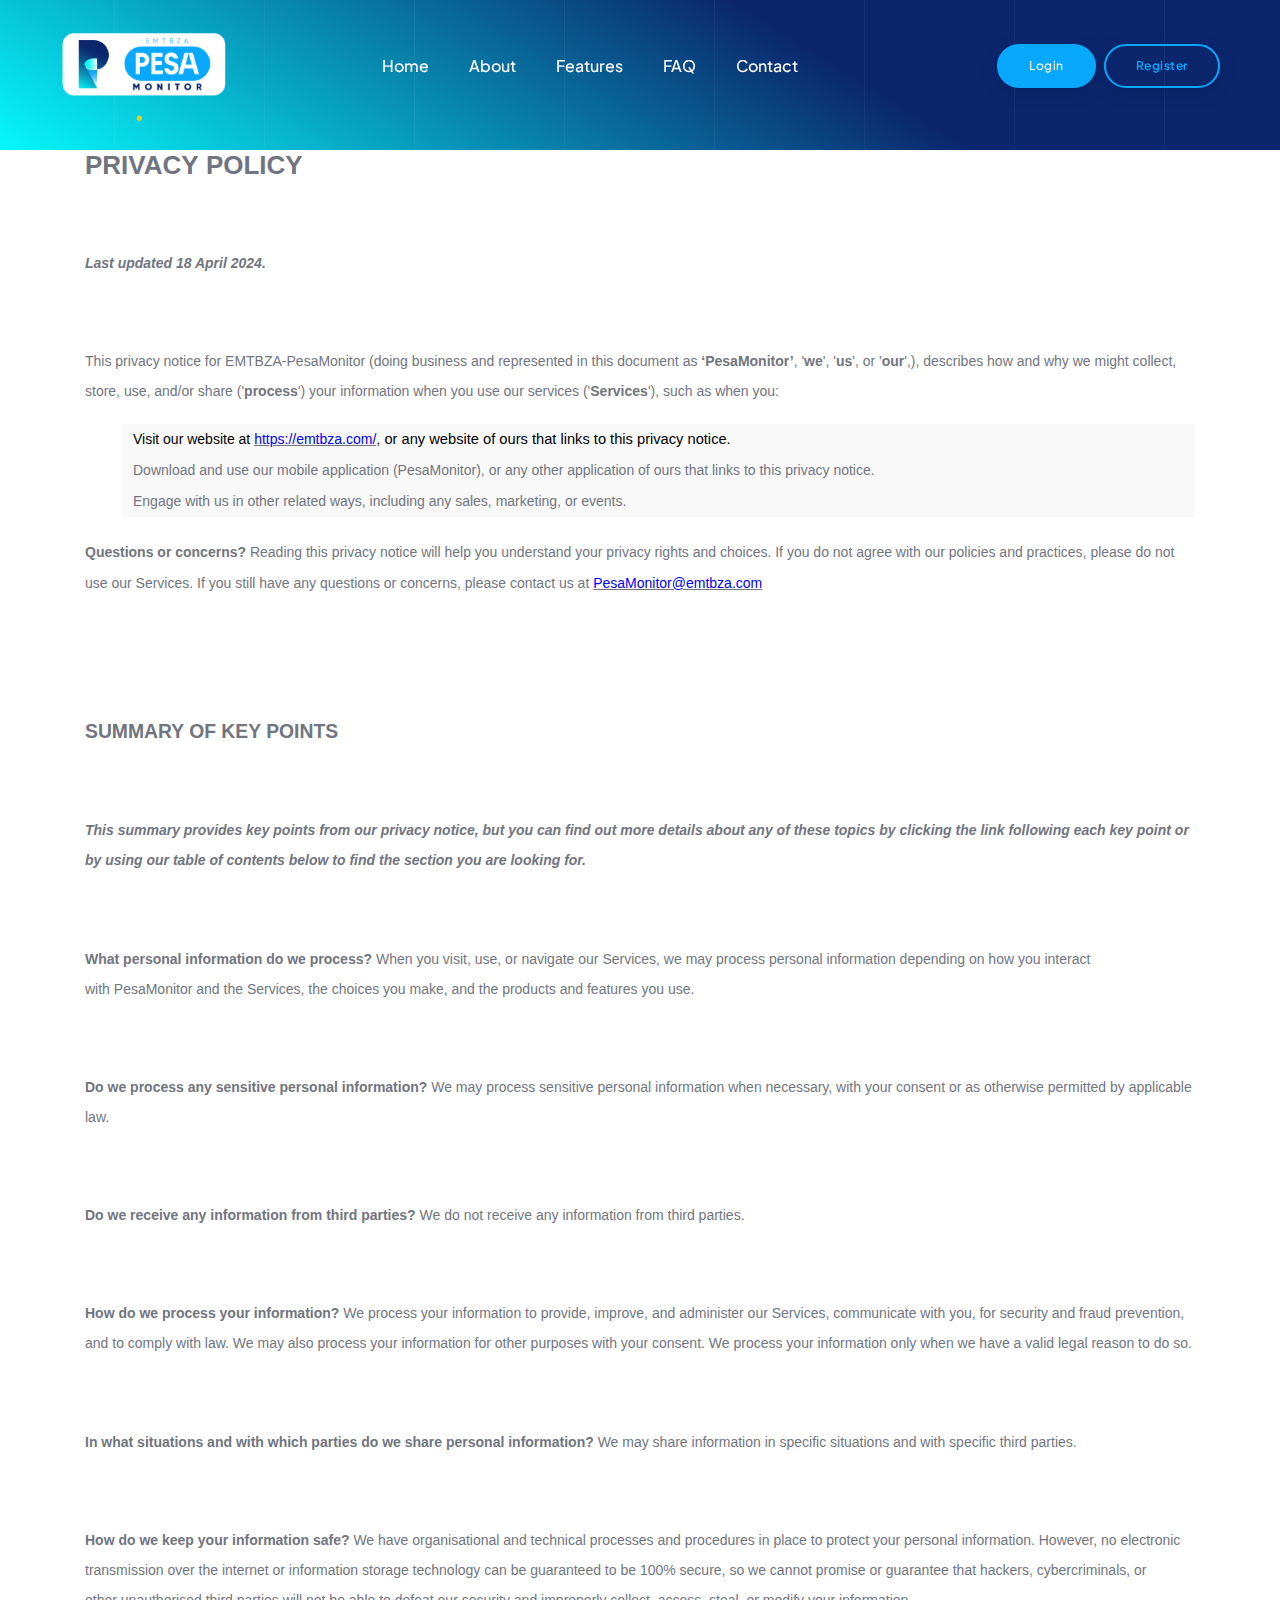
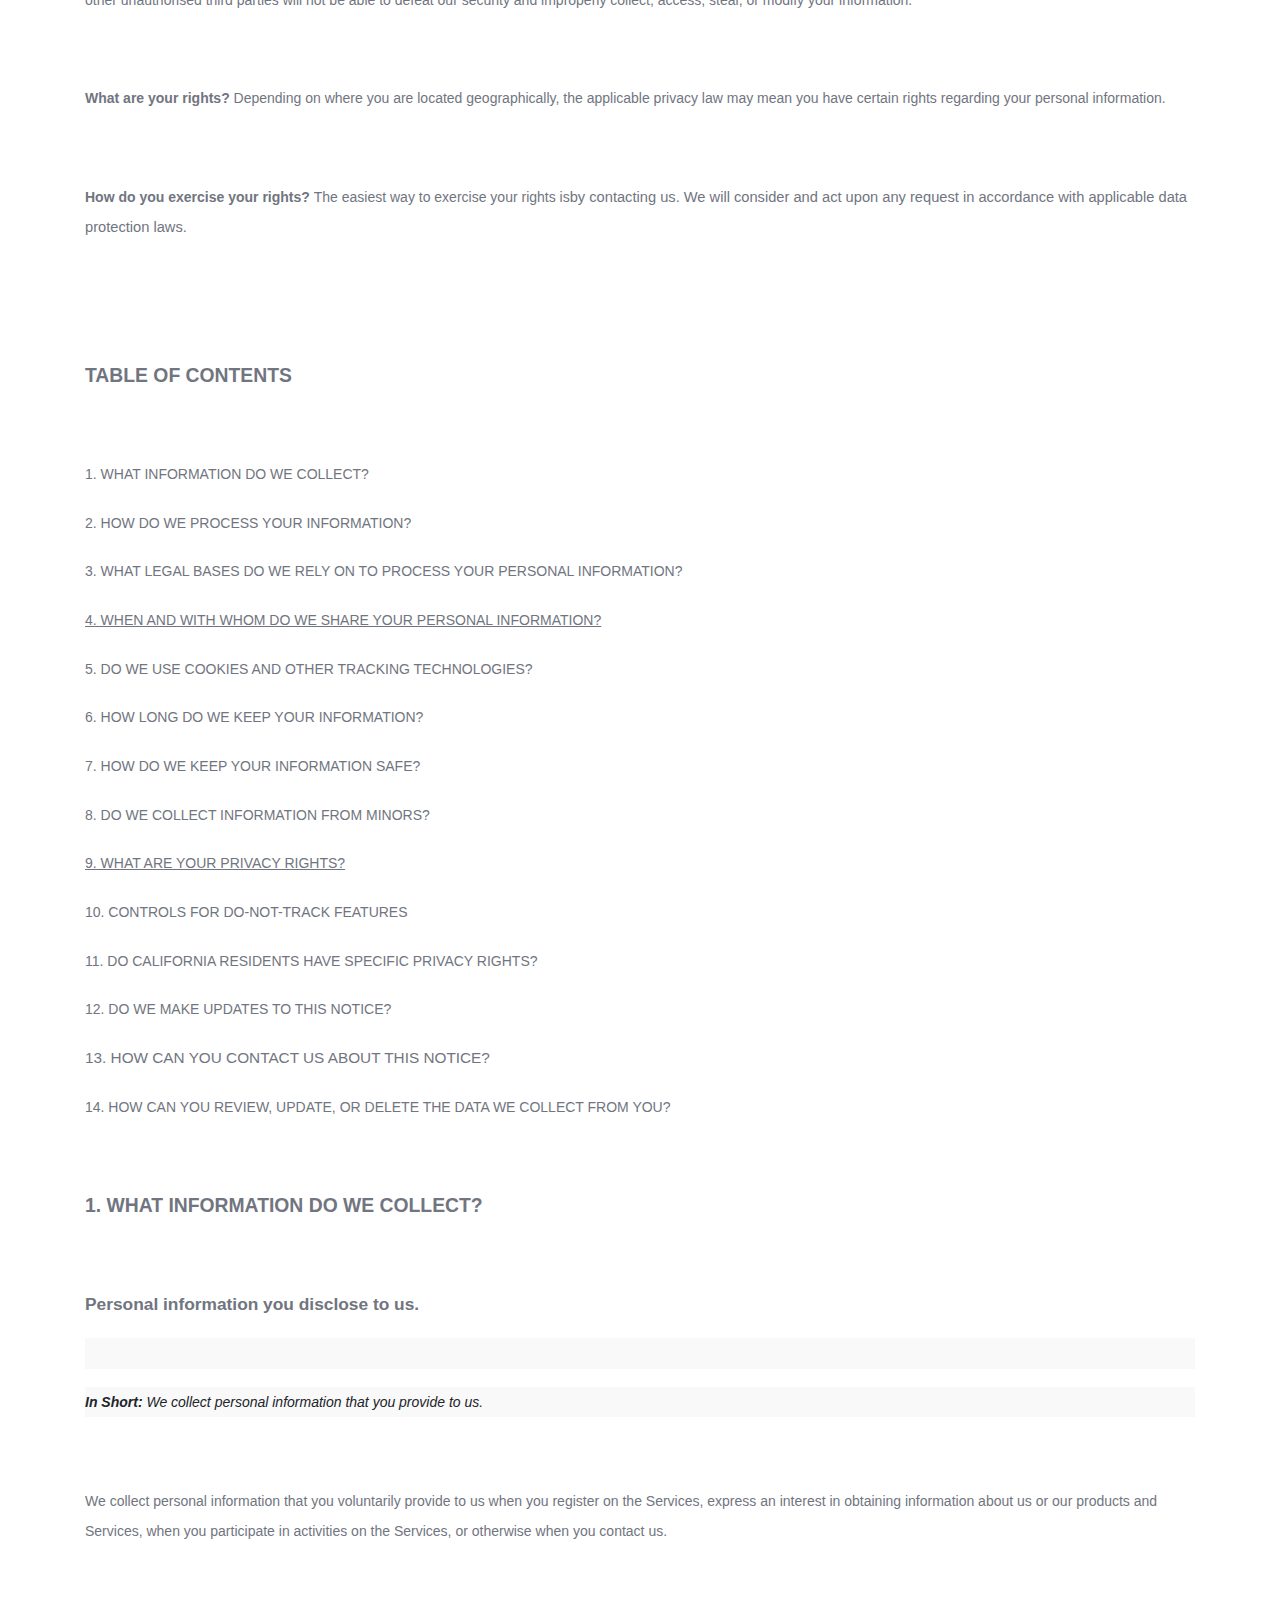
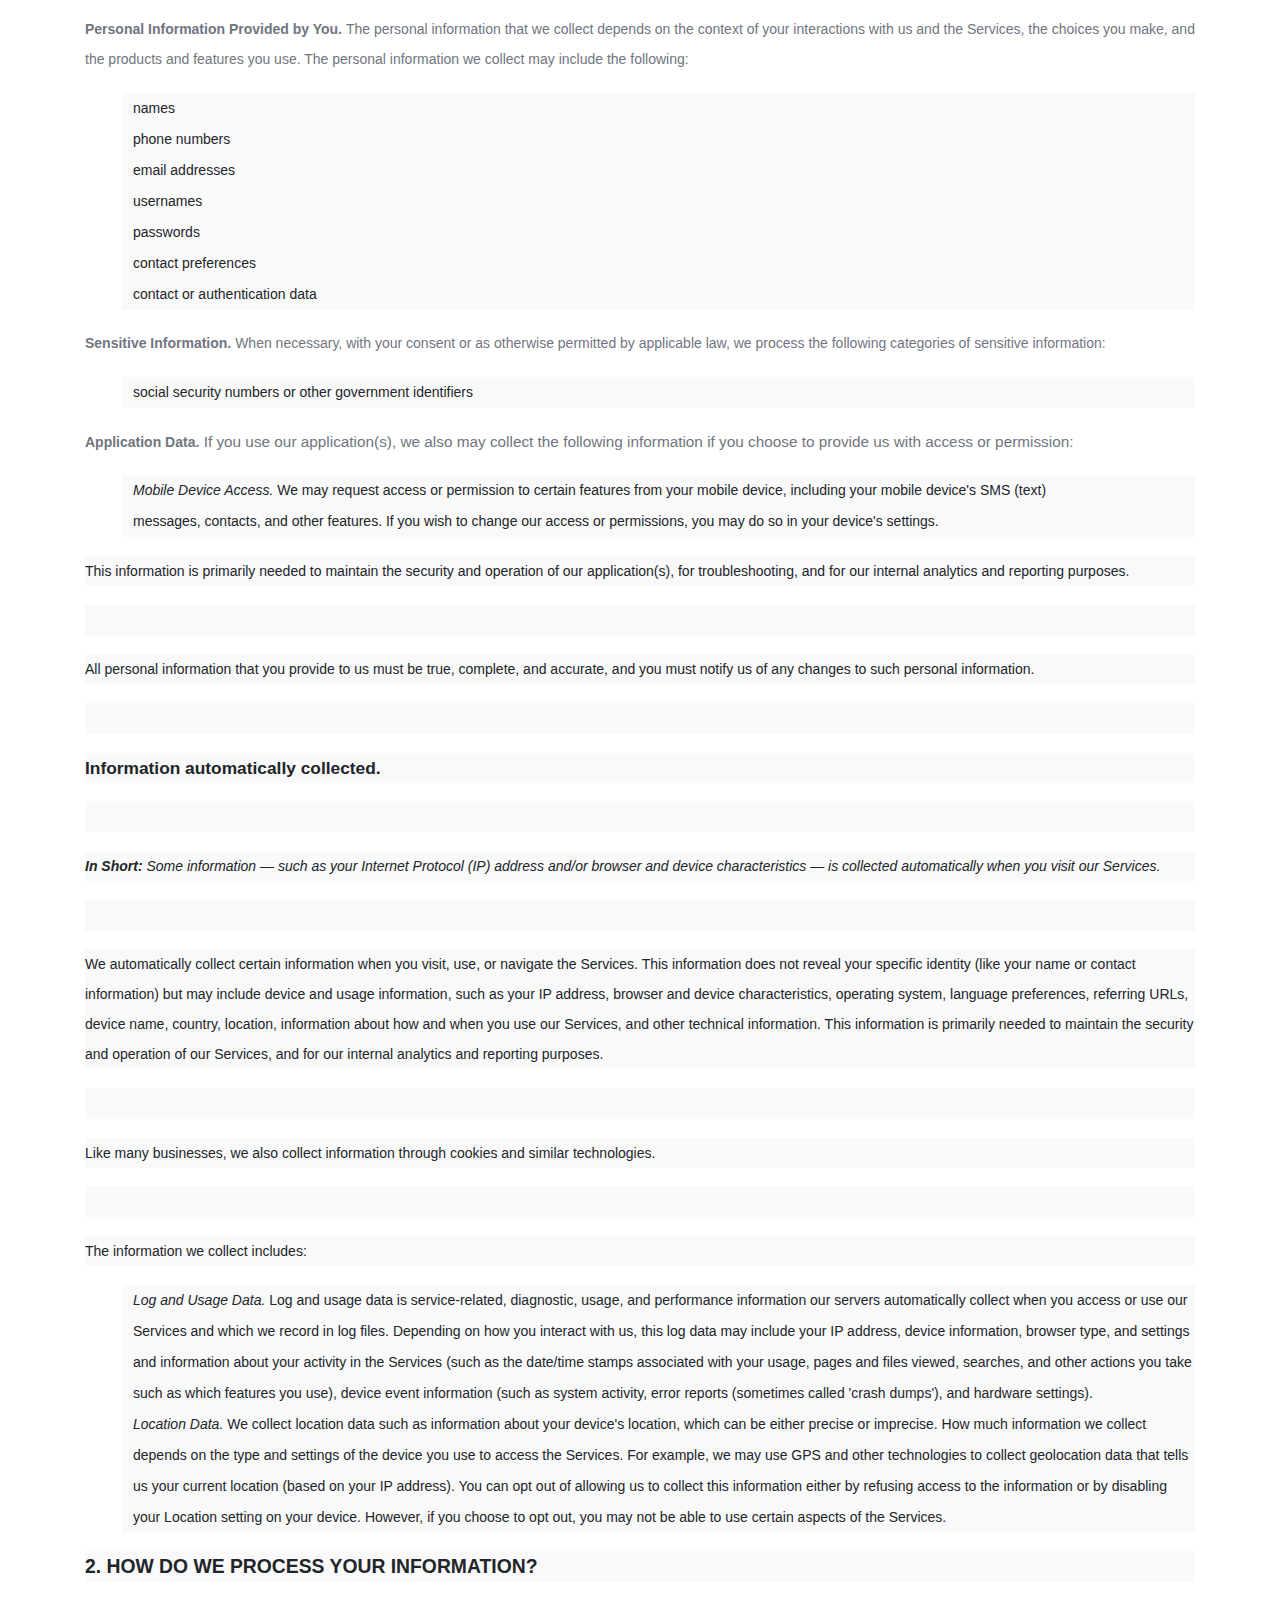
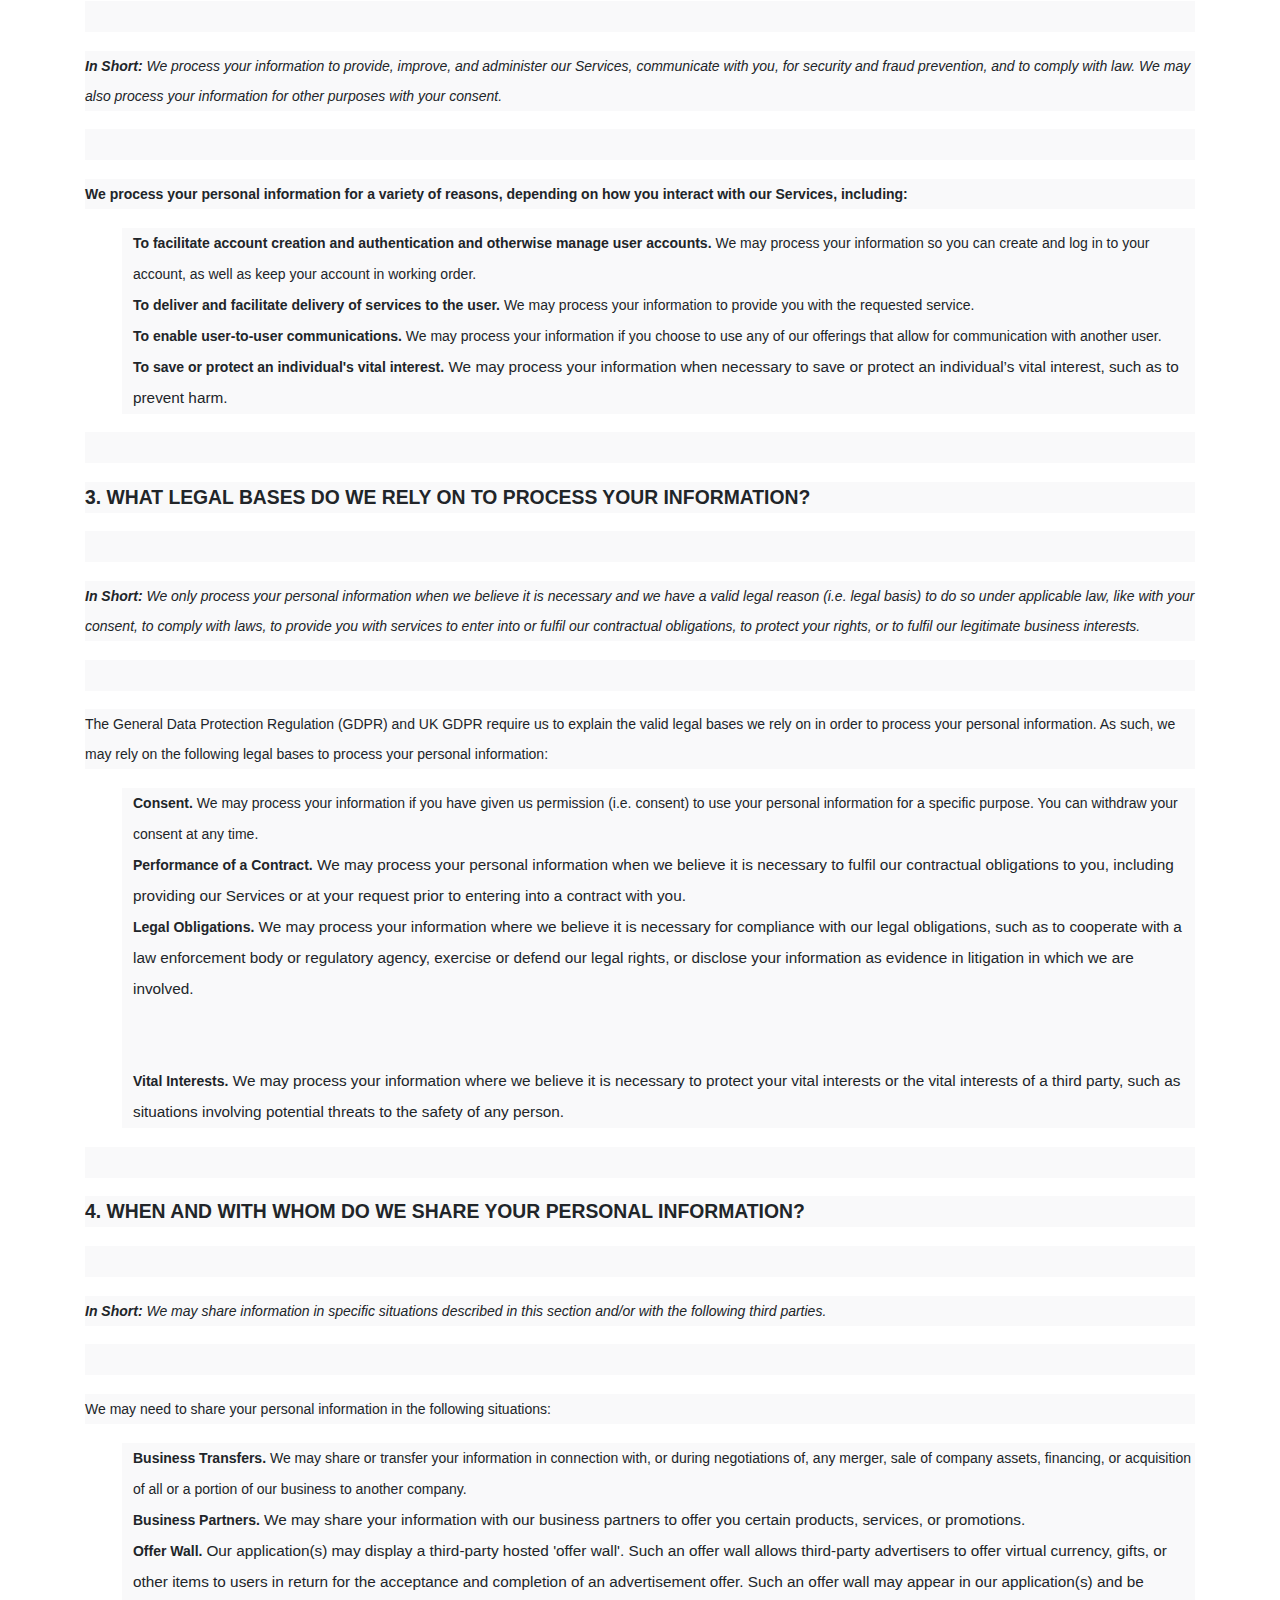
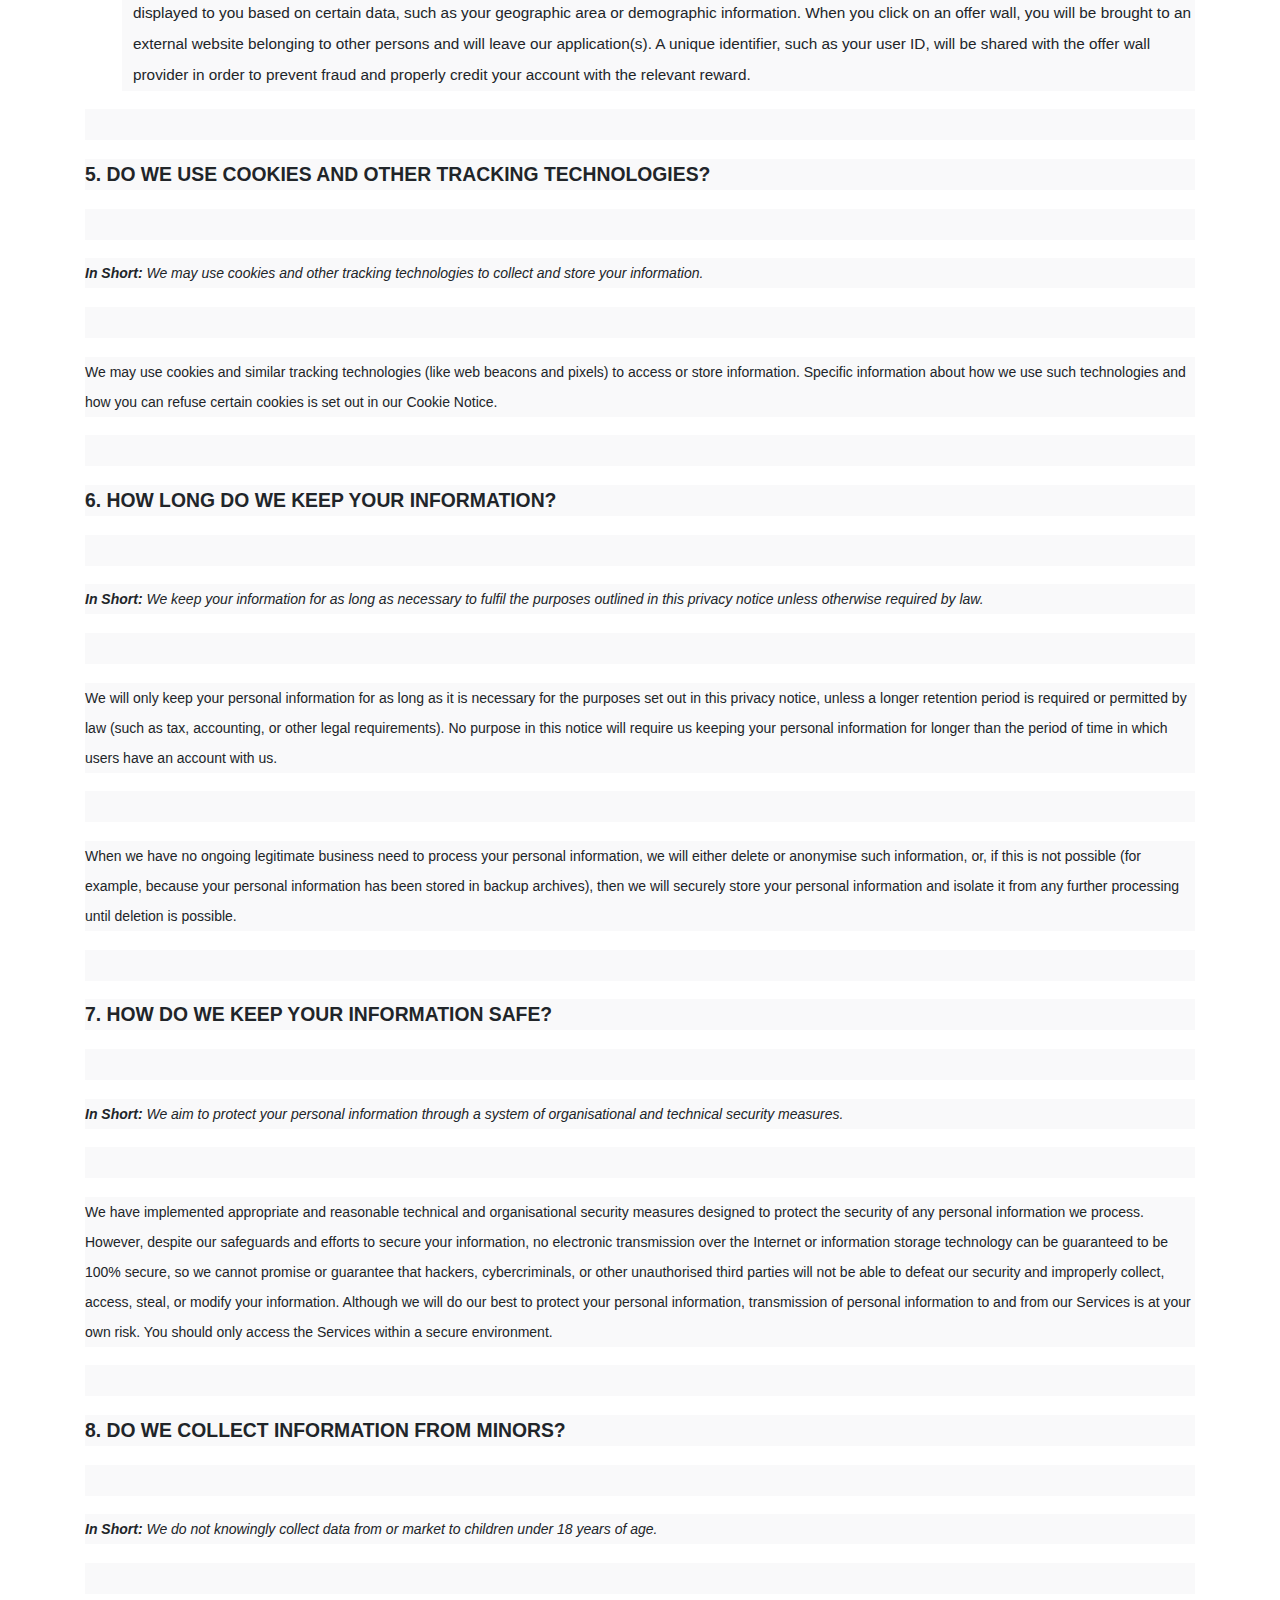
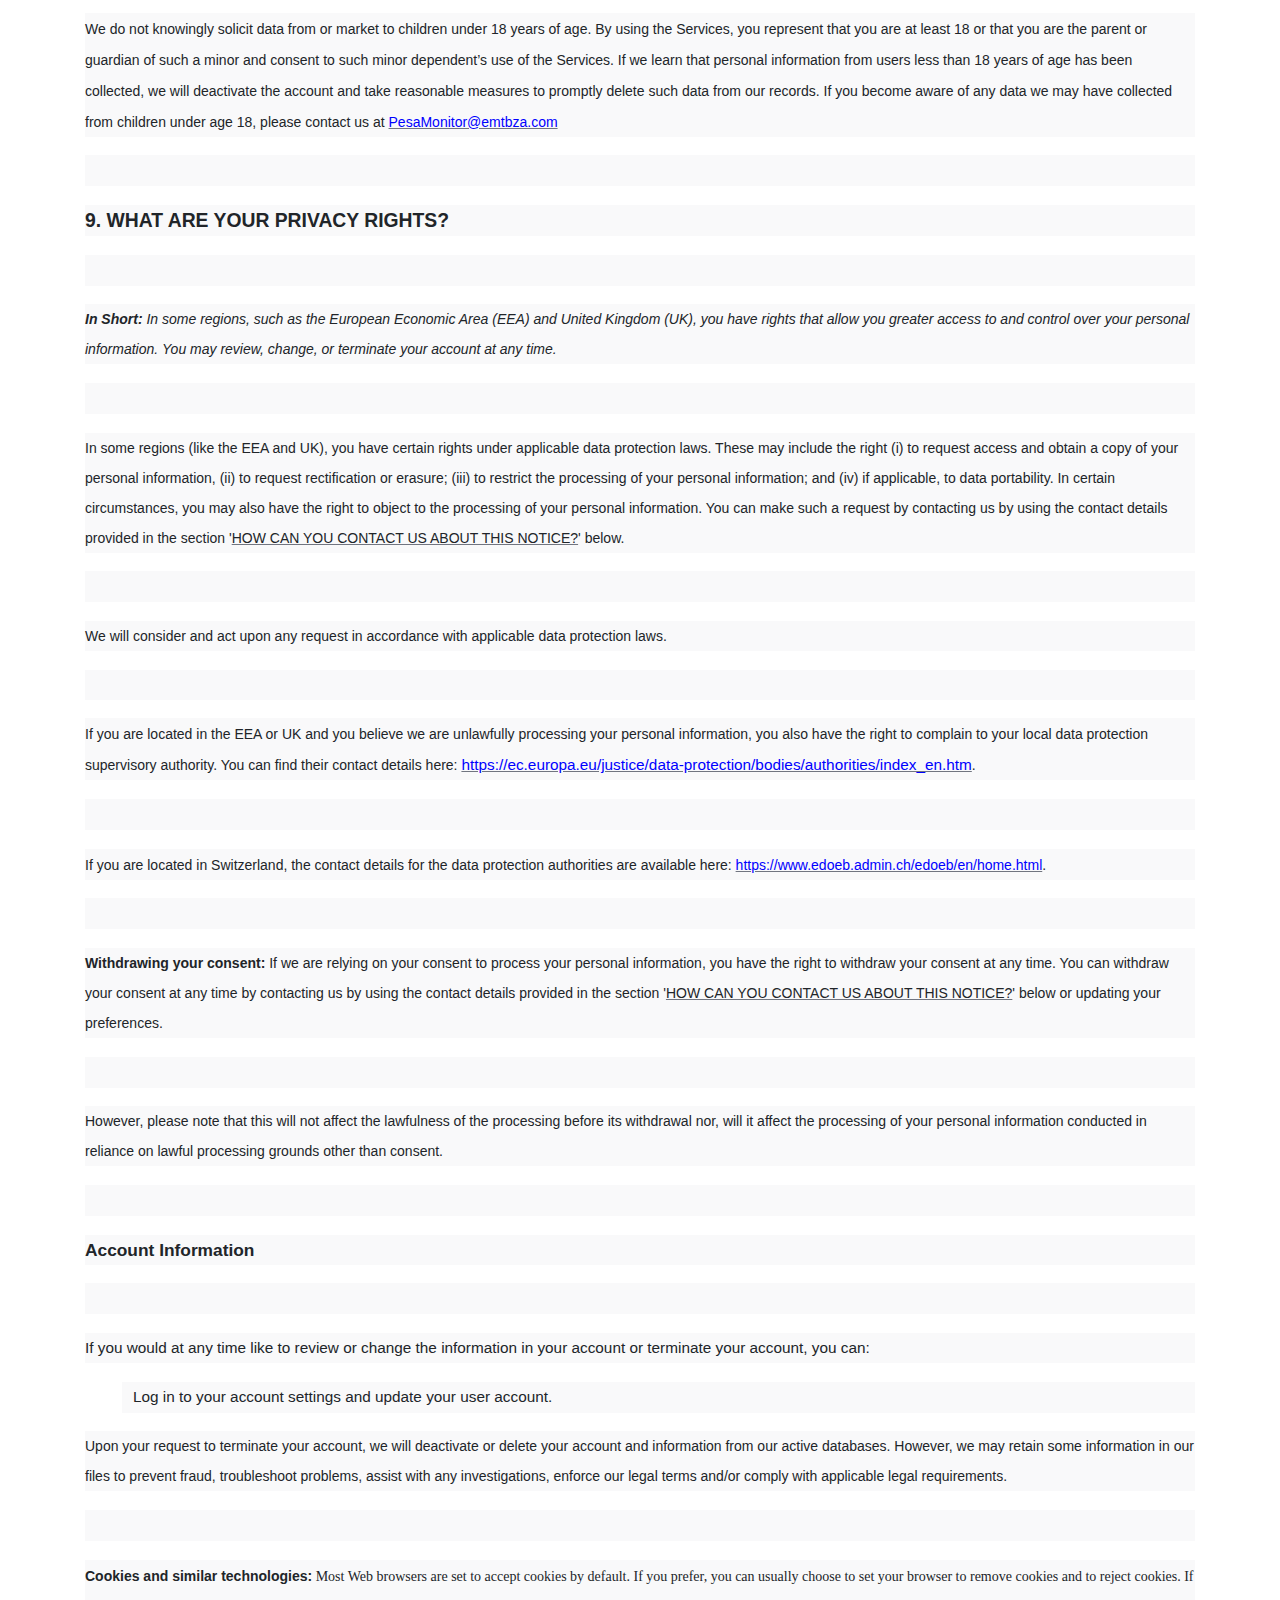
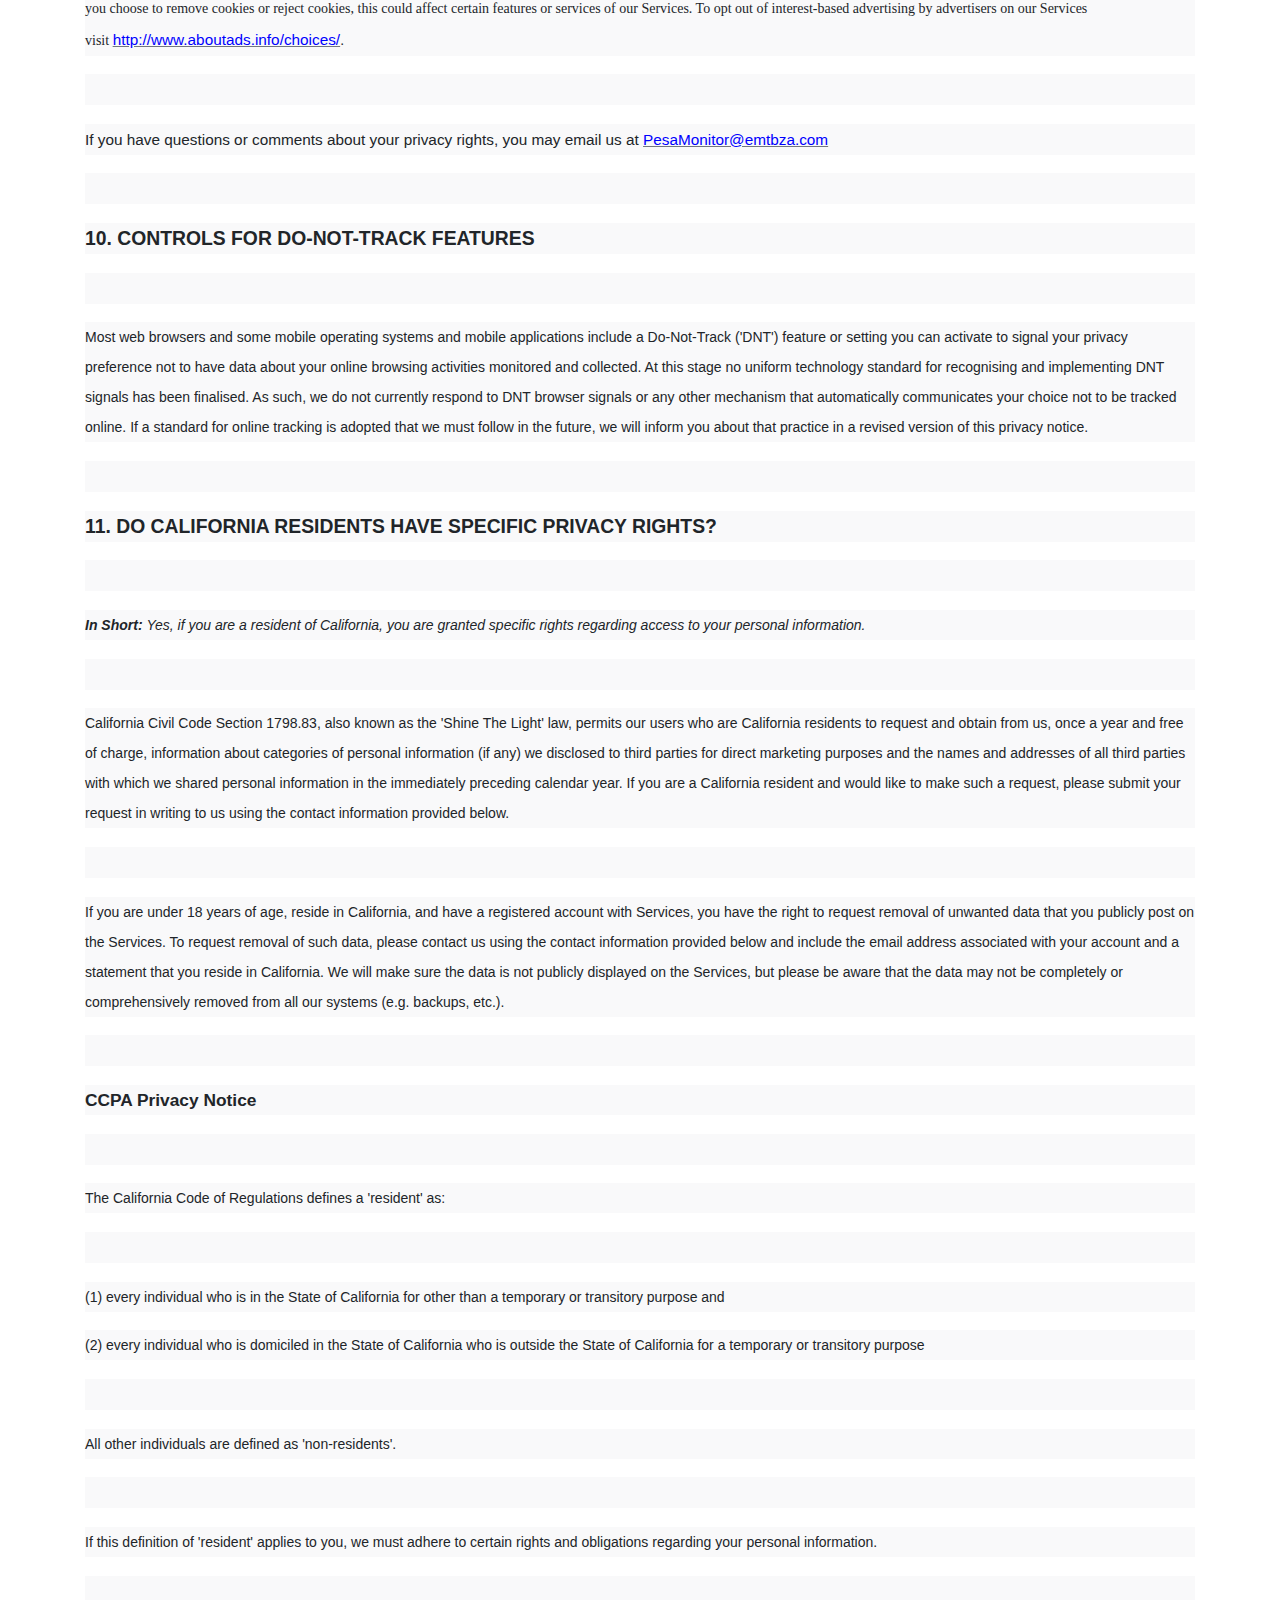
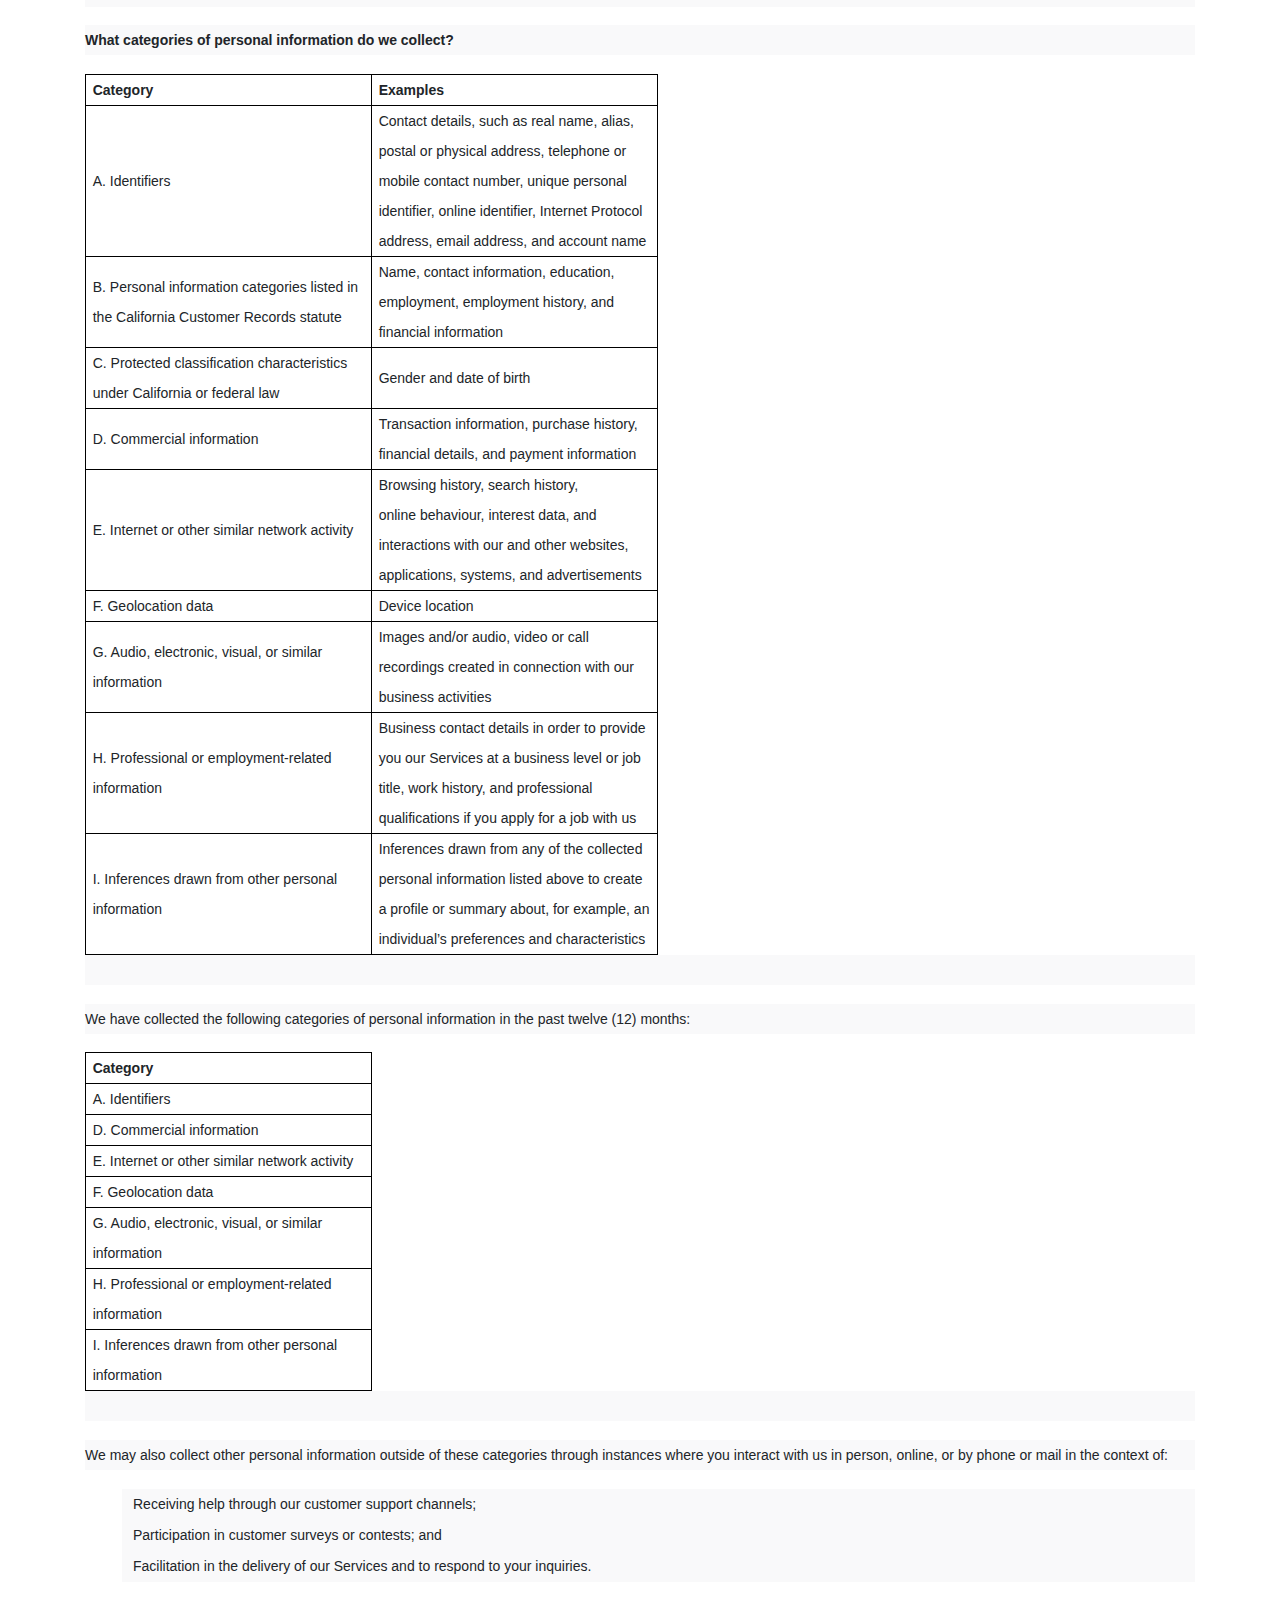
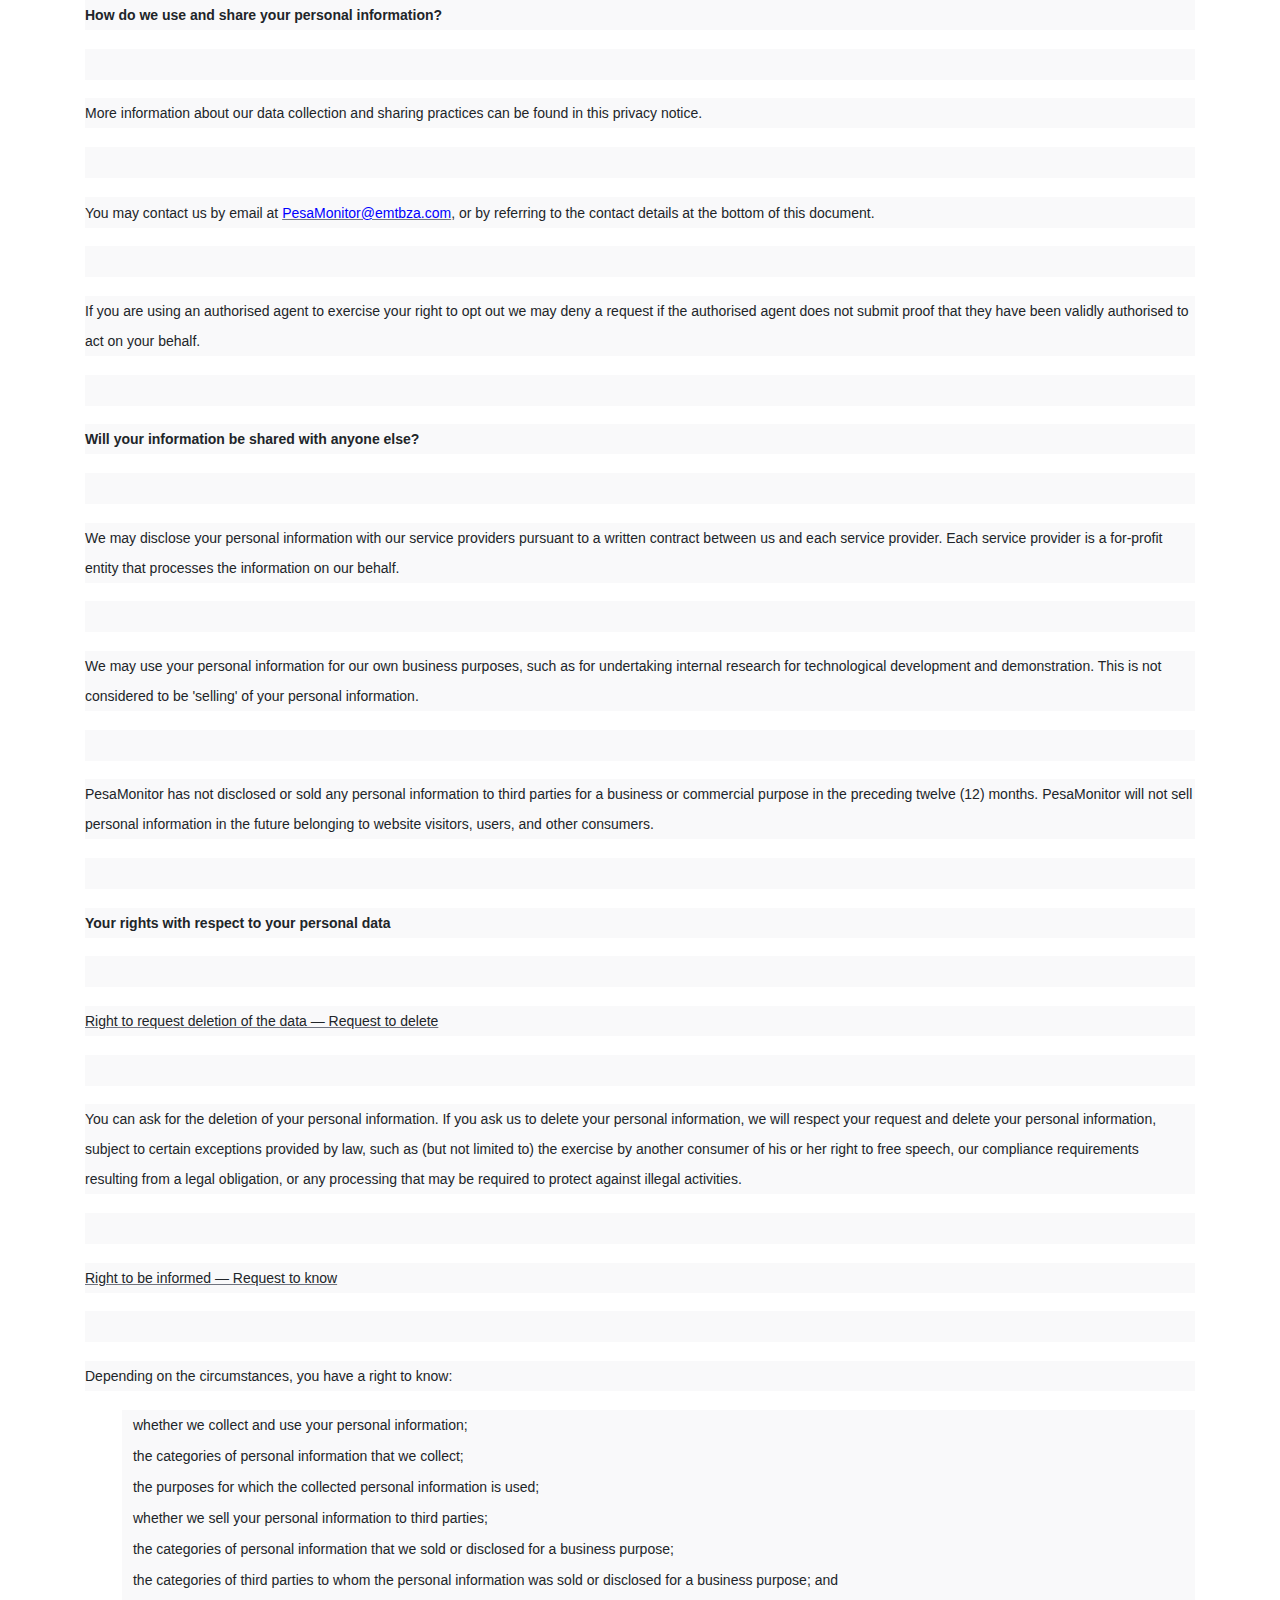
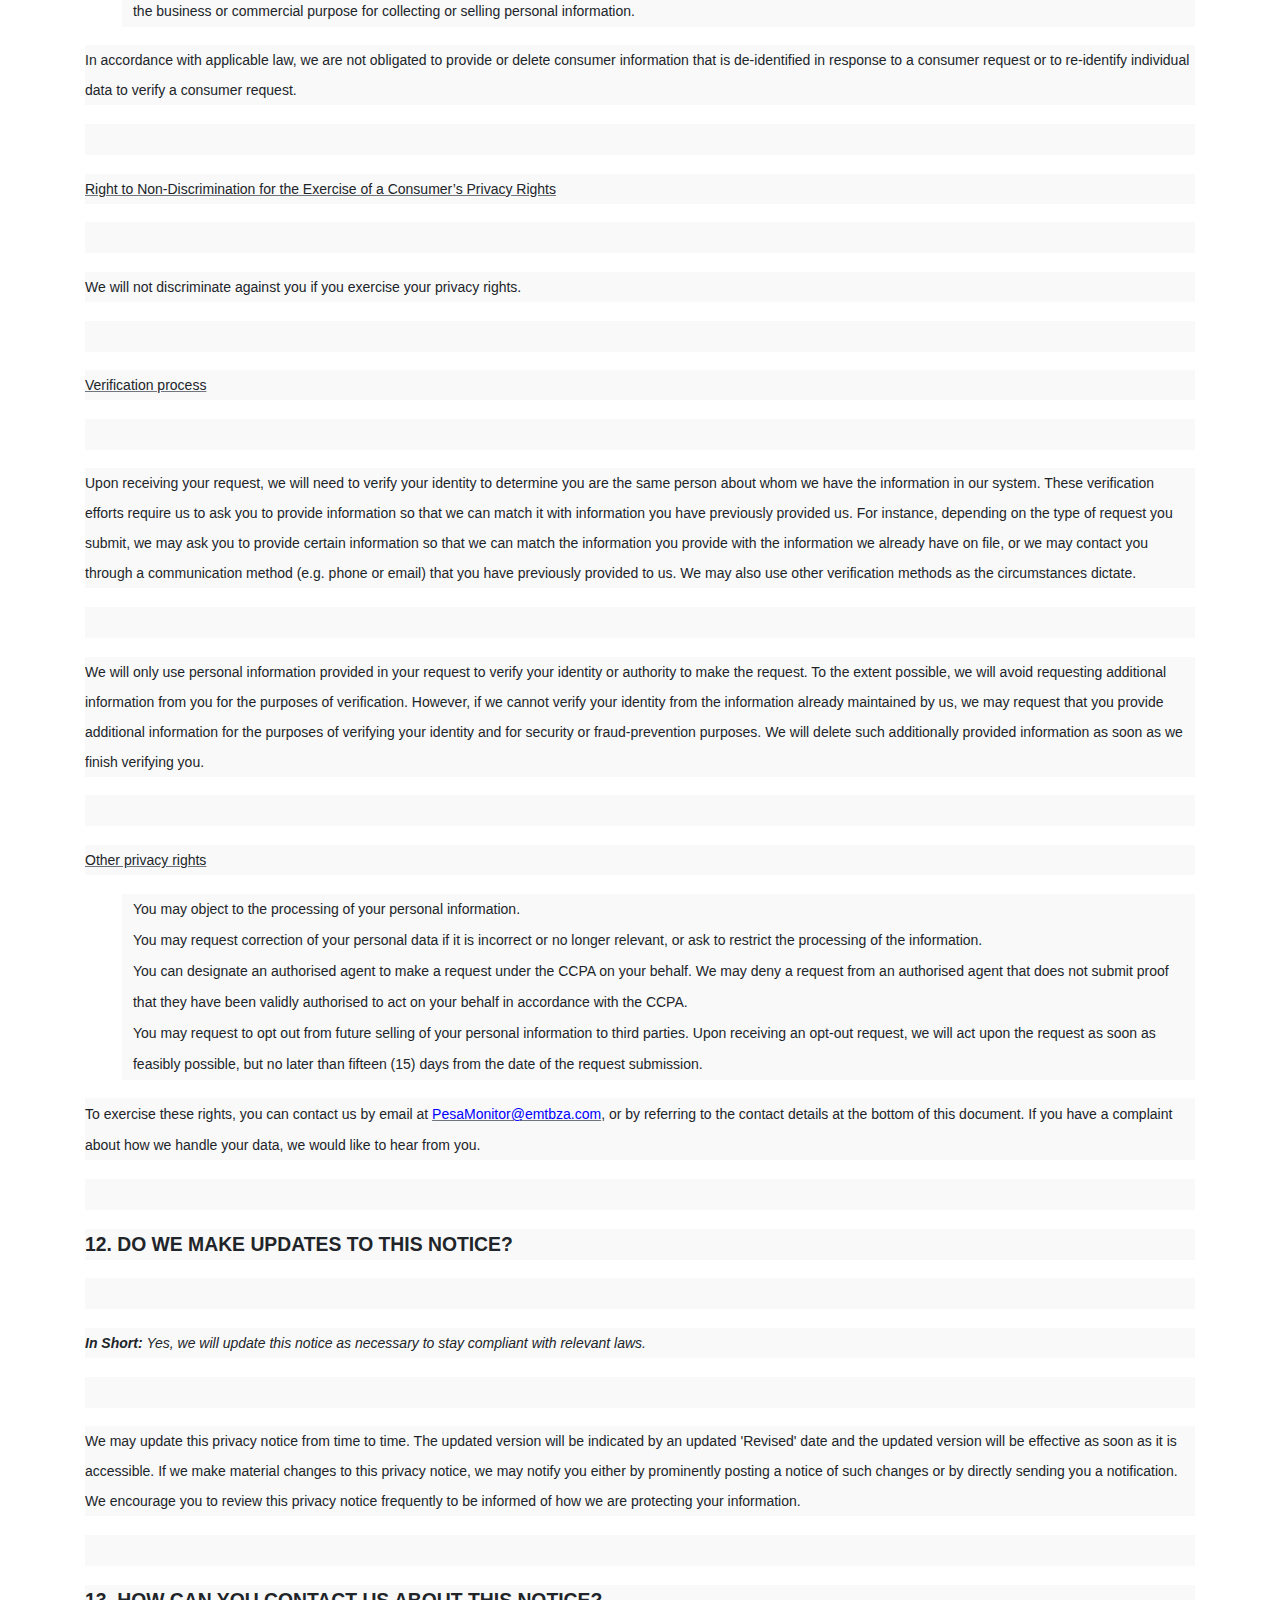
==== commit 677d5294: "New changes" ====
--- a/privacy-policy.html
+++ b/privacy-policy.html
@@ -8,7 +8,7 @@
         <meta name="viewport" content="width=device-width,initial-scale=1.0" />
         <meta name="description" content="Elevate your online presence with Crafto - a modern, versatile, multipurpose Bootstrap 5 responsive HTML5, SCSS template using highly creative 48+ ready demos.">
         <!-- favicon icon -->
-        <link rel="shortcut icon" href="images/favicon.png">
+        <link rel="shortcut icon" href="images/fav.png">
         <link rel="apple-touch-icon" href="images/apple-touch-icon-57x57.png">
         <link rel="apple-touch-icon" sizes="72x72" href="images/apple-touch-icon-72x72.png">
         <link rel="apple-touch-icon" sizes="114x114" href="images/apple-touch-icon-114x114.png">
